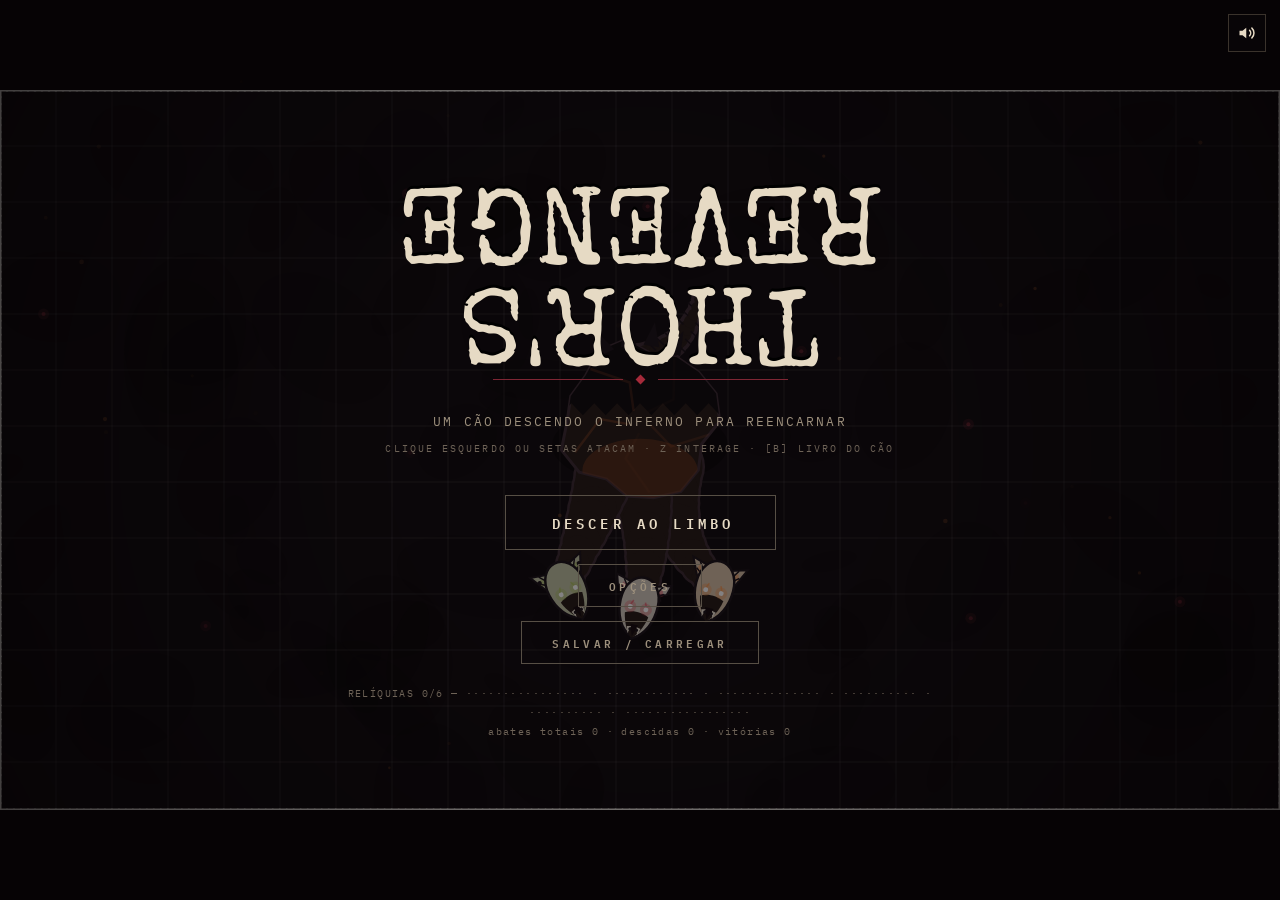
==== index.html @ eef25535 "Algumas mudanças" ====
<!DOCTYPE html>
<html lang="pt-BR">
<head>
<meta charset="UTF-8">
<meta name="viewport" content="width=device-width, initial-scale=1.0, maximum-scale=1.0, user-scalable=no, viewport-fit=cover">
<title>Thor's Revenge</title>
<link rel="preconnect" href="https://fonts.googleapis.com">
<link href="https://fonts.googleapis.com/css2?family=Pirata+One&family=Cinzel:wght@700&family=MedievalSharp&family=Uncial+Antiqua&family=Metal+Mania&family=Nosifer&family=Creepster&family=Eater&family=Rubik+Moonrocks&family=IM+Fell+English+SC&family=Grenze+Gotisch:wght@700&family=Metamorphous&family=Caesar+Dressing&family=Special+Elite&family=Rock+Salt&family=Monoton&family=Fiber&family=IBM+Plex+Mono:wght@400;600&display=swap" rel="stylesheet">
<link rel="stylesheet" href="style.css">
</head>
<body>
<canvas id="cv"></canvas>
<div id="mobileControls" aria-hidden="true">
  <div id="mobileJoystick" aria-label="movimento">
    <div class="joyBase"></div><div id="joyKnob"></div>
  </div>
  <button class="mBtn small" id="mobilePause">II</button>
  <button class="mBtn small" id="mobileBook">LIVRO</button>
  <button class="mBtn" id="mobileDash">DESVIO</button>
  <button class="mBtn" id="mobileParry">PARRY</button>
  <button class="mBtn" id="mobileSaw">SERRA</button>
  <button class="mBtn" id="mobileInteract">Z</button>
  <div id="mobileHint">TOQUE E ARRASTE PARA MOVER · BOTÕES À DIREITA</div>
</div>

<button id="muteBtn" title="som">
<svg id="icOn" viewBox="0 0 24 24" fill="none" stroke="currentColor" stroke-width="2" stroke-linecap="round" stroke-linejoin="round"><polygon points="11 5 6 9 2 9 2 15 6 15 11 19 11 5" fill="currentColor" stroke="none"/><path d="M15.5 8.5a5 5 0 0 1 0 7"/><path d="M18.5 5.5a9 9 0 0 1 0 13"/></svg>
<svg id="icOff" viewBox="0 0 24 24" fill="none" stroke="currentColor" stroke-width="2" stroke-linecap="round" stroke-linejoin="round" style="display:none"><polygon points="11 5 6 9 2 9 2 15 6 15 11 19 11 5" fill="currentColor" stroke="none"/><line x1="16" y1="9" x2="22" y2="15"/><line x1="22" y1="9" x2="16" y2="15"/></svg>
</button>
<div class="overlay" id="menu">
<h1 id="gameTitle">THOR'S<br>REVENGE</h1>
<div class="rule"><span class="ln"></span><span class="dm"></span><span class="ln"></span></div>
<p class="sub">um cão descendo o inferno para reencarnar<br><span style="font-size:10px;color:#6e6357">clique esquerdo ou setas atacam · Z interage · [B] livro do cão</span></p>
<button class="btn" id="startBtn">descer ao limbo</button>
<button class="mini" id="optBtn">opções</button>
<button class="mini" id="saveBtn">salvar / carregar</button>
<p id="metaList"></p>
</div>
<div class="overlay solid hidden" id="saves">
<h1>SAVES</h1>
<p class="sub">três descidas independentes. o segundo e o terceiro começam vazios.</p>
<div class="cards" id="saveCards"></div>
<button class="mini" id="saveBack">voltar</button>
</div>
<div class="overlay solid hidden" id="weapons">
<p class="lu-eyebrow">ANTES DE DESCER</p>
<h1>ESCOLHA SUA ARMA</h1>
<div class="diff"><button class="diffBtn sel" id="dNorm">LIMBO</button><button class="diffBtn" id="dHard">ABISMO</button></div>
<p class="diffHint" id="diffHint">a descida padrão. o inferno na medida.</p>
<div class="cards">
<button class="card" id="wShot"><svg viewBox="0 0 24 24" fill="#e6dac4"><path d="M2 12 L15 5 L11.5 12 L15 19 Z M17 5 L22 12 L17 19 L19 12 Z"/></svg><h3>TIRO</h3><p>projéteis confiáveis caçam os demônios à distância. encante-os depois com gelo, fogo, veneno e trovão.</p><div class="lvl" style="color:#8a7d6c">ATAQUE À DISTÂNCIA</div></button>
<button class="card" id="wBite"><svg viewBox="0 0 24 24" fill="none" stroke="#e6dac4" stroke-width="2" stroke-linecap="round" stroke-linejoin="round"><path d="M3 8 l3 4 3-4 3 4 3-4 3 4 3-4 M3 16 l3-4 3 4 3-4 3 4 3-4 3 4 3-4"/></svg><h3>MORDIDA DA FERA</h3><p>quando o demônio se aproxima, a fera de thor o despedaça. evolui com presas de fogo, gelo e veneno.</p><div class="lvl" style="color:#8a7d6c">ATAQUE DE PERTO</div></button>
</div>
</div>
<div class="overlay solid hidden" id="options">
<h1>OPÇÕES</h1>
<div class="optPanel">
<div class="optRow"><span class="optLbl">EFEITOS</span><input type="range" id="oSfx" min="0" max="100" value="80"><span class="optVal" id="oSfxV">80</span></div>
<div class="optRow"><span class="optLbl">MÚSICA</span><input type="range" id="oMus" min="0" max="100" value="50"><span class="optVal" id="oMusV">50</span></div>
<div class="optRow"><span class="optLbl">TREMOR DE TELA</span><button class="optChk sel" id="oShake">LIGADO</button></div>
<div class="optRow"><span class="optLbl">NÚMEROS DE DANO</span><button class="optChk sel" id="oDmg">LIGADO</button></div>
<div class="optSep">— SEGREDOS —</div>
<div class="optRow"><span class="optLbl">SEGREDOS (%)</span><input type="range" id="oSecret" min="10" max="300" step="10" value="100"><span class="optVal" id="oSecretV">100</span></div>
<div class="optNote">quanto maior, mais salas escondidas, eventos raros e chefes secretos surgem — e o inferno fica proporcionalmente mais cruel. abaixo de 100%, o limbo sossega.</div>
<div class="optSep">— CONTROLES —</div>
<div class="kbGrid">
<span>CIMA</span><button class="kbBtn" data-kb="up">W</button>
<span>BAIXO</span><button class="kbBtn" data-kb="down">S</button>
<span>ESQUERDA</span><button class="kbBtn" data-kb="left">A</button>
<span>DIREITA</span><button class="kbBtn" data-kb="right">D</button>
<span>DESVIO</span><button class="kbBtn" data-kb="dash">ESPAÇO</button>
<span>PARRY (SEGURAR)</span><button class="kbBtn" data-kb="parry">ESPAÇO</button>
<span>INTERAGIR</span><button class="kbBtn" data-kb="interact">Z</button>
<span>PAUSA</span><button class="kbBtn" data-kb="pause">ESC</button>
</div>
<button class="mini" id="oRestore">restaurar padrão</button>
<div class="optNote">INTERAGIR: <b>Z</b> por padrão — pode ser alterado acima.</div>
</div>
<button class="btn" id="optBack" style="margin-top:22px">voltar</button>
</div>
<div class="overlay solid hidden" id="dead">
<h1>THOR TOMBOU</h1>
<div class="rule"><span class="ln"></span><span class="dm"></span><span class="ln"></span></div>
<p class="sub">tá forçando clip.</p>
<p class="stats">descida <b id="stWaveD">1</b> · abates <b id="stKillD">0</b> · almas <b id="stEmbD">0</b></p>
<p class="sub" id="deadRelics" style="font-size:10px;margin-top:14px"></p>
<button class="btn" id="retryBtn">levantar de novo</button>
</div>
<div class="overlay solid hidden" id="win">
<h1>O CÃO<br>DESCE</h1>
<div class="rule"><span class="ln"></span><span class="dm"></span><span class="ln"></span></div>
<p class="sub">fim do círculo um.<br>ele desce — e algo, lá embaixo, já o aguarda.</p>
<p class="stats">abates <b id="stKillW">0</b> · almas <b id="stEmbW">0</b> · corações <b id="stHpW">4</b></p>
<button class="btn" id="menuBtn">voltar ao menu</button>
</div>
<div class="overlay solid hidden" id="pause">
<h1>PAUSA</h1>
<div class="rule"><span class="ln"></span><span class="dm"></span><span class="ln"></span></div>
<button class="btn" id="resumeBtn">continuar</button>
<button class="mini" id="optBtn2">opções</button>
<p class="sub" style="font-size:10px;margin-top:16px">[B] livro do cão — bênçãos e bestiário</p>
<button class="btn" id="restartBtn" style="margin-top:14px">recomeçar</button>
</div>
<div class="overlay solid hidden" id="levelup">
<p class="lu-eyebrow" id="blessEyebrow">TESOURO</p>
<h1>ESCOLHA UMA BÊNÇÃO</h1>
<div class="cards" id="cards"></div>
</div>
<div class="overlay solid hidden" id="book">
<p class="lu-eyebrow">LIVRO DO CÃO</p>
<h1>O LIVRO</h1>
<div id="bookBody"></div>
<button class="mini" id="bookClose">fechar [B]</button>
</div>
<div class="overlay solid hidden" id="lab">
<p class="lu-eyebrow">PENUMBRA</p>
<h1>SALA DE TESTES</h1>
<p class="sub" style="font-size:10px">invoque qualquer guardião para inspecioná-lo</p>
<div class="cards" id="labCards"></div>
<button class="mini" id="labClose">fechar [0]</button>
</div>
<div class="overlay solid hidden" id="shop">
<p class="lu-eyebrow">LOJA DO LIMBO</p>
<h1>O ERRANTE</h1>
<p class="stats" style="margin-top:4px">almas <b id="shopSouls">0</b></p>
<div class="cards" id="shopCards"></div>
<button class="mini" id="shopClose">fechar [Z]</button>
</div>
<script src="game.js"></script>
</body>
</html>
---- style.css ----
*{margin:0;padding:0;box-sizing:border-box}
html,body{height:100%;overflow:hidden;background:#050304}
#cv{position:fixed;inset:0;display:block}
.overlay{position:fixed;inset:0;z-index:10;display:flex;flex-direction:column;align-items:center;justify-content:center;text-align:center;background:rgba(8,5,7,.5);transition:opacity .45s}
.overlay.hidden{opacity:0;pointer-events:none;visibility:hidden;transition:opacity .45s,visibility 0s .45s}
.overlay.solid{background:rgba(8,5,7,.84)}
h1{font-family:'Pirata One',serif;font-weight:400;color:#e6dac4;font-size:clamp(54px,9vw,110px);line-height:.92;text-shadow:0 3px 0 #000;transition:font-family .3s}
#gameTitle{min-height:1em;transition:font-family .3s,transform .4s}
.rule{display:flex;align-items:center;gap:14px;margin:14px 0 26px}
.rule .ln{width:130px;height:1px;background:#7e2634}
.rule .dm{width:7px;height:7px;background:#a52a3a;transform:rotate(45deg)}
.sub{font-family:'IBM Plex Mono',monospace;font-size:13px;letter-spacing:.16em;color:#9c8f7c;text-transform:uppercase;line-height:2;max-width:580px}
.btn{margin-top:34px;font-family:'IBM Plex Mono',monospace;font-weight:600;font-size:14px;letter-spacing:.3em;text-transform:uppercase;color:#e6dac4;background:none;border:1px solid #574f45;padding:15px 40px 15px 46px;cursor:pointer;transition:.18s}
.btn:hover{background:#a52a3a;border-color:#a52a3a;color:#f6ecd8}
.btn:active{transform:translateY(1px)}
.mini{margin-top:14px;font-family:'IBM Plex Mono',monospace;font-weight:600;font-size:11px;letter-spacing:.3em;text-transform:uppercase;color:#9c8f7c;background:none;border:1px solid #574f45;padding:11px 30px;cursor:pointer;transition:.18s}
.mini:hover{color:#e6dac4;border-color:#a52a3a}
.stats{font-family:'IBM Plex Mono',monospace;font-size:13px;letter-spacing:.12em;color:#8a7d6c;margin-top:22px}
.stats b{color:#e6dac4;font-size:20px;vertical-align:-1px;padding:0 3px}
.lu-eyebrow{font-family:'IBM Plex Mono',monospace;font-size:12px;letter-spacing:.4em;color:#a52a3a;margin-bottom:8px}
#levelup h1,#weapons h1,#options h1,#book h1,#lab h1{font-size:clamp(34px,4.5vw,50px)}
.diff{display:flex;margin-top:24px}
.diffBtn{font-family:'IBM Plex Mono',monospace;font-weight:600;font-size:12px;letter-spacing:.3em;text-transform:uppercase;padding:11px 34px;background:none;border:1px solid #574f45;color:#8a7d6c;cursor:pointer;transition:.16s}
.diffBtn+.diffBtn{margin-left:-1px}
.diffBtn:hover{color:#e6dac4}
.diffBtn.sel{border-color:#a52a3a;color:#e6dac4;background:rgba(165,42,58,.22);position:relative;z-index:1}
.diffHint{font-family:'IBM Plex Mono',monospace;font-size:11px;color:#6e6357;margin-top:14px;letter-spacing:.08em;line-height:1.8;max-width:460px}
.cards{display:flex;gap:18px;margin-top:30px;flex-wrap:wrap;justify-content:center}
.card{width:232px;padding:26px 20px 22px;background:rgba(13,9,11,.94);border:1px solid #574f45;cursor:pointer;text-align:center;transition:.16s;font-family:'IBM Plex Mono',monospace}
#weapons .card{width:270px;padding:32px 24px 28px}
#lab .card{width:200px;padding:20px 14px 18px}
.card:hover{transform:translateY(-5px)}
.card svg{width:34px;height:34px;margin-bottom:12px;display:block;margin-left:auto;margin-right:auto}
#weapons .card svg{width:44px;height:44px}
.card h3{font-family:'Pirata One',serif;font-weight:400;font-size:22px;color:#e6dac4;margin-bottom:9px;letter-spacing:1px}
#lab .card h3{font-size:19px}
.card p{font-size:11px;color:#9c8f7c;line-height:1.7;letter-spacing:.03em}
.card .lvl{margin-top:12px;font-size:10px;letter-spacing:.28em}
.card.q6{border-width:2px}
#muteBtn{position:fixed;top:14px;right:14px;z-index:20;width:38px;height:38px;display:flex;align-items:center;justify-content:center;background:rgba(10,7,8,.65);border:1px solid #3a332c;color:#e6dac4;cursor:pointer}
#muteBtn:hover{border-color:#a52a3a}
#muteBtn svg{width:18px;height:18px}
.optPanel{margin-top:20px;display:flex;flex-direction:column;gap:13px;font-family:'IBM Plex Mono',monospace;min-width:430px;align-items:center}
.optRow{display:flex;align-items:center;gap:16px;justify-content:space-between;width:100%}
.optLbl{font-size:11px;letter-spacing:.18em;color:#9c8f7c;width:170px;text-align:left}
input[type=range]{-webkit-appearance:none;appearance:none;width:170px;height:4px;background:#3a2f28;outline:none;cursor:pointer}
input[type=range]::-webkit-slider-thumb{-webkit-appearance:none;width:14px;height:14px;background:#a52a3a;border:2px solid #e6dac4;cursor:pointer}
input[type=range]::-moz-range-thumb{width:11px;height:11px;background:#a52a3a;border:2px solid #e6dac4;cursor:pointer;border-radius:0}
.optVal{font-size:11px;color:#e6dac4;width:36px;text-align:right}
.optChk{font-family:inherit;font-weight:600;font-size:10px;letter-spacing:.2em;padding:7px 16px;background:none;border:1px solid #574f45;color:#8a7d6c;cursor:pointer;transition:.16s}
.optChk.sel{color:#e6dac4;border-color:#a52a3a}
.optSep{margin-top:8px;font-size:10px;letter-spacing:.34em;color:#a52a3a;text-align:center;width:100%}
.optNote{font-size:9px;color:#6e6357;letter-spacing:.1em;line-height:1.7;max-width:400px}
.kbGrid{display:grid;grid-template-columns:auto 140px;gap:9px 18px;align-items:center;font-size:10px;letter-spacing:.18em;color:#9c8f7c}
.kbBtn{font-family:'IBM Plex Mono',monospace;font-weight:600;font-size:11px;letter-spacing:.14em;padding:8px 10px;background:none;border:1px solid #574f45;color:#e6dac4;cursor:pointer}
.kbBtn:hover{border-color:#a52a3a}
.kbBtn.waiting{color:#ffd9a0;border-color:#c9a44c;animation:blink .7s infinite}
@keyframes blink{50%{opacity:.35}}
#metaList{margin-top:20px;font-family:'IBM Plex Mono',monospace;font-size:10px;letter-spacing:.14em;color:#6e6357;line-height:1.9;max-width:640px}
#metaList b{color:#c9a44c;font-weight:600}
#metaList .pen{color:#ffd9a0}
#bookBody{margin-top:6px;max-height:56vh;overflow-y:auto;width:min(660px,92vw);text-align:left;font-family:'IBM Plex Mono',monospace;padding-right:8px}
.bkSec{font-size:10px;letter-spacing:.34em;color:#a52a3a;margin:18px 0 8px;text-align:center}
.bkRow{display:flex;justify-content:space-between;align-items:baseline;gap:14px;padding:7px 4px;border-bottom:1px solid rgba(87,79,69,.4)}
.bkRow b{color:#e6dac4;font-size:12px;letter-spacing:.06em}
.bkRow em{display:block;color:#8a7d6c;font-size:10px;font-style:normal;line-height:1.6;margin-top:3px}
.bkRow span{color:#c9a44c;font-size:11px;white-space:nowrap}
.bkEmpty{color:#6e6357;font-size:11px;text-align:center;padding:12px;letter-spacing:.1em}

/* ============ CONTROLES MOBILE ============ */
#mobileControls{display:none;position:fixed;inset:0;z-index:25;pointer-events:none;touch-action:none;user-select:none;-webkit-user-select:none}
#mobileControls .mBtn,#mobileControls .joyBase{pointer-events:auto;touch-action:none;-webkit-tap-highlight-color:transparent}
#mobileControls .mBtn{position:absolute;width:68px;height:68px;border-radius:50%;border:1px solid rgba(230,218,196,.42);background:rgba(10,7,8,.58);color:#e6dac4;font:600 11px 'IBM Plex Mono',monospace;letter-spacing:.08em;box-shadow:0 4px 18px rgba(0,0,0,.35);display:flex;align-items:center;justify-content:center}
#mobileControls .mBtn.active{background:rgba(165,42,58,.62);border-color:#d15a69;transform:scale(.94)}
#mobileControls .mBtn.small{width:48px;height:48px;font-size:9px}
#mobilePause{top:max(14px,env(safe-area-inset-top));right:max(14px,env(safe-area-inset-right))}
#mobileBook{top:max(68px,calc(env(safe-area-inset-top) + 58px));right:max(14px,env(safe-area-inset-right))}
#mobileDash{right:max(24px,calc(env(safe-area-inset-right) + 10px));bottom:max(24px,calc(env(safe-area-inset-bottom) + 10px))}
#mobileParry{right:max(104px,calc(env(safe-area-inset-right) + 90px));bottom:max(88px,calc(env(safe-area-inset-bottom) + 72px))}
#mobileInteract{right:max(112px,calc(env(safe-area-inset-right) + 96px));bottom:max(24px,calc(env(safe-area-inset-bottom) + 10px))}
#mobileSaw{right:max(24px,calc(env(safe-area-inset-right) + 10px));bottom:max(104px,calc(env(safe-area-inset-bottom) + 88px))}
#mobileHint{position:absolute;left:50%;bottom:max(8px,env(safe-area-inset-bottom));transform:translateX(-50%);font:600 8px 'IBM Plex Mono',monospace;letter-spacing:.12em;color:rgba(230,218,196,.42);white-space:nowrap}
#mobileJoystick{position:absolute;left:max(18px,calc(env(safe-area-inset-left) + 12px));bottom:max(18px,calc(env(safe-area-inset-bottom) + 10px));width:150px;height:150px}
.joyBase{position:absolute;inset:0;border-radius:50%;border:1px solid rgba(230,218,196,.28);background:rgba(10,7,8,.38);box-shadow:inset 0 0 24px rgba(0,0,0,.25)}
.joyBase:after{content:'';position:absolute;inset:24px;border:1px dashed rgba(230,218,196,.13);border-radius:50%}
#joyKnob{position:absolute;left:50%;top:50%;width:62px;height:62px;margin:-31px;border-radius:50%;border:1px solid rgba(230,218,196,.55);background:rgba(165,42,58,.42);box-shadow:0 4px 16px rgba(0,0,0,.4);transition:transform .03s linear}
@media (pointer:coarse), (max-width:800px) and (hover:none){
  #mobileControls{display:block}
  #muteBtn{top:max(14px,env(safe-area-inset-top));left:max(14px,env(safe-area-inset-left));right:auto;width:44px;height:44px}
  .overlay{padding:calc(18px + env(safe-area-inset-top)) 14px calc(18px + env(safe-area-inset-bottom));overflow-y:auto;-webkit-overflow-scrolling:touch}
  .overlay h1{font-size:clamp(34px,10vw,64px)}
  .rule .ln{width:min(18vw,100px)}
  .btn{min-height:52px;padding:14px 24px;font-size:12px;margin-top:24px}
  .mini{min-height:46px;padding:11px 20px}
  .cards{gap:10px;margin-top:18px;max-height:68vh;overflow-y:auto;padding:4px}
  .card,#weapons .card,#lab .card{width:min(88vw,360px);padding:20px 16px}
  .optPanel{min-width:0;width:min(94vw,430px)}
  .optRow{gap:9px}.optLbl{width:auto;flex:1;font-size:9px}.optVal{width:30px}
  input[type=range]{width:min(42vw,170px)}
  .kbGrid{grid-template-columns:1fr 100px;width:min(94vw,360px)}
  #bookBody{max-height:58vh;width:94vw}
}
@media (orientation:portrait) and (pointer:coarse){
  #mobileHint{bottom:max(174px,calc(env(safe-area-inset-bottom) + 162px));opacity:.75}
  #mobileJoystick{width:128px;height:128px}
  #joyKnob{width:54px;height:54px;margin:-27px}
  #mobileDash{right:max(18px,calc(env(safe-area-inset-right) + 8px));bottom:max(24px,calc(env(safe-area-inset-bottom) + 8px))}
  #mobileParry{right:max(94px,calc(env(safe-area-inset-right) + 80px));bottom:max(84px,calc(env(safe-area-inset-bottom) + 68px))}
  #mobileSaw{right:max(18px,calc(env(safe-area-inset-right) + 8px));bottom:max(98px,calc(env(safe-area-inset-bottom) + 82px))}
  #mobileInteract{right:max(104px,calc(env(safe-area-inset-right) + 88px));bottom:max(24px,calc(env(safe-area-inset-bottom) + 8px))}
}
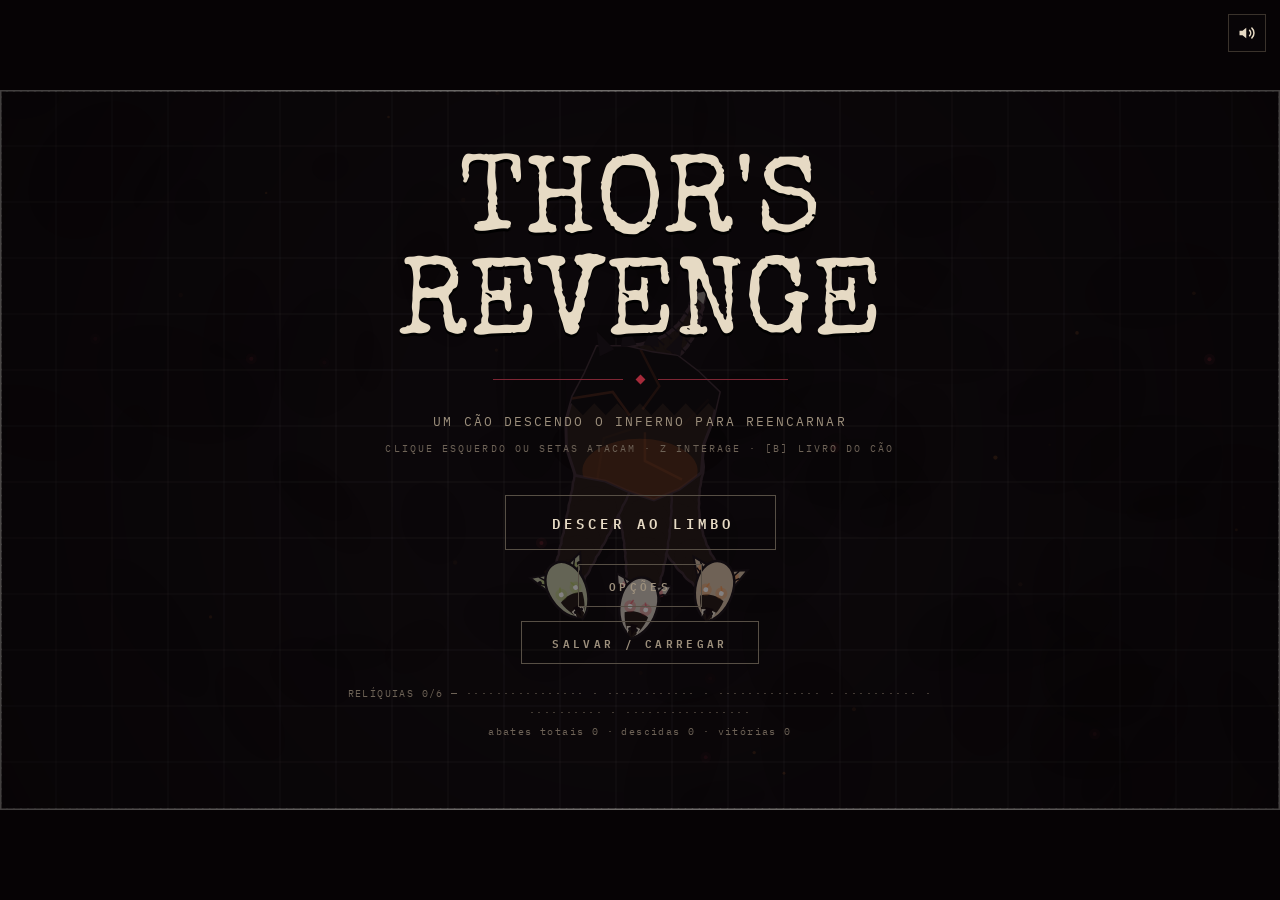
==== commit 04a9d9fa: "Caminhos certos" ====
--- a/index.html
+++ b/index.html
@@ -6,7 +6,7 @@
 <title>Thor's Revenge</title>
 <link rel="preconnect" href="https://fonts.googleapis.com">
 <link href="https://fonts.googleapis.com/css2?family=Pirata+One&family=Cinzel:wght@700&family=MedievalSharp&family=Uncial+Antiqua&family=Metal+Mania&family=Nosifer&family=Creepster&family=Eater&family=Rubik+Moonrocks&family=IM+Fell+English+SC&family=Grenze+Gotisch:wght@700&family=Metamorphous&family=Caesar+Dressing&family=Special+Elite&family=Rock+Salt&family=Monoton&family=Fiber&family=IBM+Plex+Mono:wght@400;600&display=swap" rel="stylesheet">
-<link rel="stylesheet" href="style.css">
+<link rel="stylesheet" href="./style.css">
 </head>
 <body>
 <canvas id="cv"></canvas>
@@ -126,6 +126,6 @@
 <div class="cards" id="shopCards"></div>
 <button class="mini" id="shopClose">fechar [Z]</button>
 </div>
-<script src="game.js"></script>
+<script src="./game.js"></script>
 </body>
 </html>
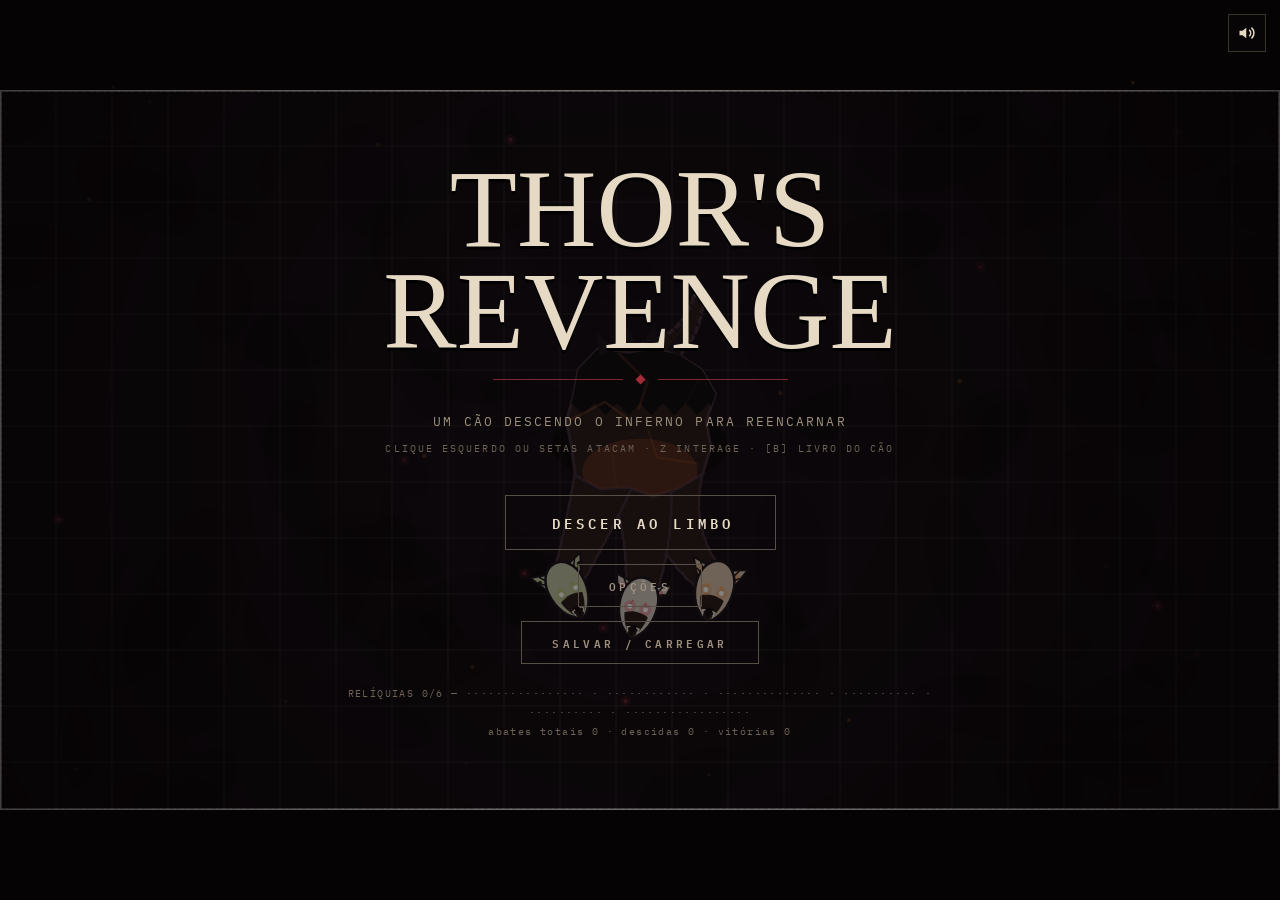
==== commit 6811b5ab: "Mais opções devtest e novas funcionalidades" ====
--- a/index.html
+++ b/index.html
@@ -6,7 +6,7 @@
 <title>Thor's Revenge</title>
 <link rel="preconnect" href="https://fonts.googleapis.com">
 <link href="https://fonts.googleapis.com/css2?family=Pirata+One&family=Cinzel:wght@700&family=MedievalSharp&family=Uncial+Antiqua&family=Metal+Mania&family=Nosifer&family=Creepster&family=Eater&family=Rubik+Moonrocks&family=IM+Fell+English+SC&family=Grenze+Gotisch:wght@700&family=Metamorphous&family=Caesar+Dressing&family=Special+Elite&family=Rock+Salt&family=Monoton&family=Fiber&family=IBM+Plex+Mono:wght@400;600&display=swap" rel="stylesheet">
-<link rel="stylesheet" href="./style.css">
+<link rel="stylesheet" href="style.css">
 </head>
 <body>
 <canvas id="cv"></canvas>
@@ -69,7 +69,7 @@
 <span>ESQUERDA</span><button class="kbBtn" data-kb="left">A</button>
 <span>DIREITA</span><button class="kbBtn" data-kb="right">D</button>
 <span>DESVIO</span><button class="kbBtn" data-kb="dash">ESPAÇO</button>
-<span>PARRY (SEGURAR)</span><button class="kbBtn" data-kb="parry">ESPAÇO</button>
+<span>PARRY (SEGURAR E SOLTAR)</span><button class="kbBtn" data-kb="parry">ESPAÇO</button>
 <span>INTERAGIR</span><button class="kbBtn" data-kb="interact">Z</button>
 <span>PAUSA</span><button class="kbBtn" data-kb="pause">ESC</button>
 </div>
@@ -81,6 +81,7 @@
 <div class="overlay solid hidden" id="dead">
 <h1>THOR TOMBOU</h1>
 <div class="rule"><span class="ln"></span><span class="dm"></span><span class="ln"></span></div>
+<p class="sub" id="deadTaunt" style="color:#d9465a;font-size:13px">a besta ri em algum lugar do abismo.</p>
 <p class="sub">tá forçando clip.</p>
 <p class="stats">descida <b id="stWaveD">1</b> · abates <b id="stKillD">0</b> · almas <b id="stEmbD">0</b></p>
 <p class="sub" id="deadRelics" style="font-size:10px;margin-top:14px"></p>
@@ -115,8 +116,14 @@
 <div class="overlay solid hidden" id="lab">
 <p class="lu-eyebrow">PENUMBRA</p>
 <h1>SALA DE TESTES</h1>
-<p class="sub" style="font-size:10px">invoque qualquer guardião para inspecioná-lo</p>
+<div class="tabs">
+<button class="tabBtn sel" id="labTabBoss">CHEFES</button>
+<button class="tabBtn" id="labTabRooms">SALAS</button>
+<button class="tabBtn" id="labTabBuild">MONTAR SALA</button>
+</div>
 <div class="cards" id="labCards"></div>
+<div class="cards" id="labRooms" style="display:none"></div>
+<div id="labBuild" style="display:none"></div>
 <button class="mini" id="labClose">fechar [0]</button>
 </div>
 <div class="overlay solid hidden" id="shop">
@@ -126,6 +133,6 @@
 <div class="cards" id="shopCards"></div>
 <button class="mini" id="shopClose">fechar [Z]</button>
 </div>
-<script src="./game.js"></script>
+<script src="game.js"></script>
 </body>
 </html>
--- a/style.css
+++ b/style.css
@@ -109,3 +109,17 @@
   #mobileSaw{right:max(18px,calc(env(safe-area-inset-right) + 8px));bottom:max(98px,calc(env(safe-area-inset-bottom) + 82px))}
   #mobileInteract{right:max(104px,calc(env(safe-area-inset-right) + 88px));bottom:max(24px,calc(env(safe-area-inset-bottom) + 8px))}
 }
+
+/* ---- penumbra: abas do laboratório + montador de salas ---- */
+.tabs{display:flex;gap:8px;justify-content:center;margin:10px 0 16px;flex-wrap:wrap}
+.tabBtn{background:rgba(10,7,8,.6);border:1px solid rgba(230,218,196,.3);color:#9c8f7c;font:600 10px 'IBM Plex Mono',monospace;letter-spacing:.14em;padding:9px 16px;cursor:pointer;transition:all .15s}
+.tabBtn:hover{color:#e6dac4;border-color:rgba(230,218,196,.55)}
+.tabBtn.sel{color:#ffd9a0;border-color:#ffd9a0;background:rgba(165,42,58,.28)}
+.labGrid{display:flex;flex-wrap:wrap;gap:7px;justify-content:center;margin:8px 0 14px}
+.labChip{background:rgba(10,7,8,.72);border:1px solid rgba(230,218,196,.26);color:#c9bfae;font:600 9px 'IBM Plex Mono',monospace;letter-spacing:.1em;padding:8px 11px;cursor:pointer;transition:all .12s}
+.labChip:hover{color:#e6dac4;border-color:rgba(230,218,196,.5)}
+.labChip.sel{color:#0d0a12;background:#ffd9a0;border-color:#ffd9a0}
+.labChip.act{color:#ff9d9d;border-color:rgba(232,69,90,.5)}
+.labChip.act:hover{color:#fff;background:rgba(165,42,58,.4)}
+#labBuild{width:min(92vw,640px);max-height:62vh;overflow-y:auto;padding:4px;margin:0 auto}
+#labRooms .labRoom.cur{border-color:#ffd9a0;box-shadow:0 0 18px rgba(255,217,160,.18)}
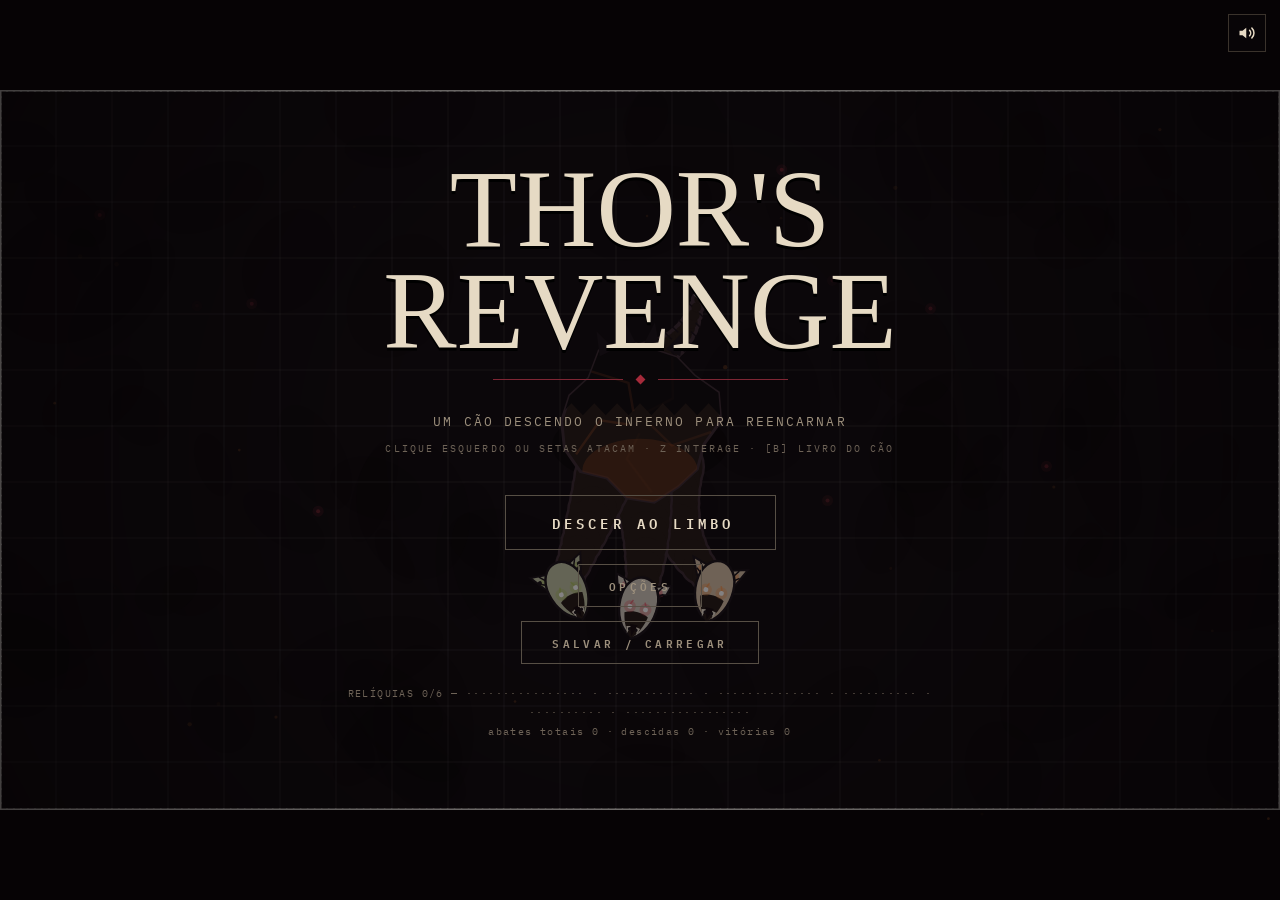
==== commit ac111ce8: "caminhos certos" ====
--- a/index.html
+++ b/index.html
@@ -6,7 +6,7 @@
 <title>Thor's Revenge</title>
 <link rel="preconnect" href="https://fonts.googleapis.com">
 <link href="https://fonts.googleapis.com/css2?family=Pirata+One&family=Cinzel:wght@700&family=MedievalSharp&family=Uncial+Antiqua&family=Metal+Mania&family=Nosifer&family=Creepster&family=Eater&family=Rubik+Moonrocks&family=IM+Fell+English+SC&family=Grenze+Gotisch:wght@700&family=Metamorphous&family=Caesar+Dressing&family=Special+Elite&family=Rock+Salt&family=Monoton&family=Fiber&family=IBM+Plex+Mono:wght@400;600&display=swap" rel="stylesheet">
-<link rel="stylesheet" href="style.css">
+<link rel="stylesheet" href="./style.css">
 </head>
 <body>
 <canvas id="cv"></canvas>
@@ -133,6 +133,6 @@
 <div class="cards" id="shopCards"></div>
 <button class="mini" id="shopClose">fechar [Z]</button>
 </div>
-<script src="game.js"></script>
+<script src="./game.js"></script>
 </body>
 </html>
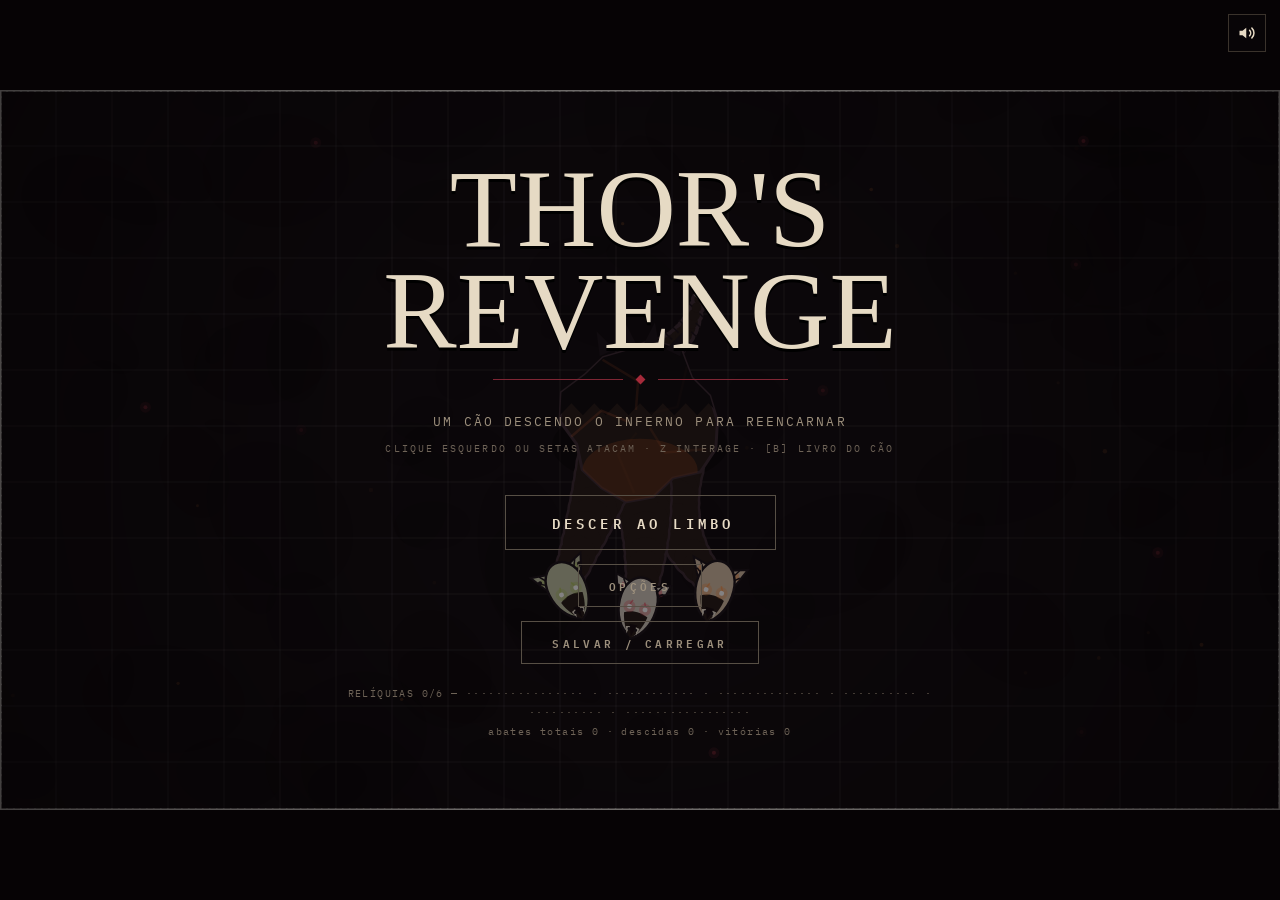
==== commit 44b563ec: "Mudancinhas" ====
--- a/index.html
+++ b/index.html
@@ -6,7 +6,7 @@
 <title>Thor's Revenge</title>
 <link rel="preconnect" href="https://fonts.googleapis.com">
 <link href="https://fonts.googleapis.com/css2?family=Pirata+One&family=Cinzel:wght@700&family=MedievalSharp&family=Uncial+Antiqua&family=Metal+Mania&family=Nosifer&family=Creepster&family=Eater&family=Rubik+Moonrocks&family=IM+Fell+English+SC&family=Grenze+Gotisch:wght@700&family=Metamorphous&family=Caesar+Dressing&family=Special+Elite&family=Rock+Salt&family=Monoton&family=Fiber&family=IBM+Plex+Mono:wght@400;600&display=swap" rel="stylesheet">
-<link rel="stylesheet" href="./style.css">
+<link rel="stylesheet" href="style.css">
 </head>
 <body>
 <canvas id="cv"></canvas>
@@ -17,7 +17,6 @@
   <button class="mBtn small" id="mobilePause">II</button>
   <button class="mBtn small" id="mobileBook">LIVRO</button>
   <button class="mBtn" id="mobileDash">DESVIO</button>
-  <button class="mBtn" id="mobileParry">PARRY</button>
   <button class="mBtn" id="mobileSaw">SERRA</button>
   <button class="mBtn" id="mobileInteract">Z</button>
   <div id="mobileHint">TOQUE E ARRASTE PARA MOVER · BOTÕES À DIREITA</div>
@@ -69,7 +68,6 @@
 <span>ESQUERDA</span><button class="kbBtn" data-kb="left">A</button>
 <span>DIREITA</span><button class="kbBtn" data-kb="right">D</button>
 <span>DESVIO</span><button class="kbBtn" data-kb="dash">ESPAÇO</button>
-<span>PARRY (SEGURAR E SOLTAR)</span><button class="kbBtn" data-kb="parry">ESPAÇO</button>
 <span>INTERAGIR</span><button class="kbBtn" data-kb="interact">Z</button>
 <span>PAUSA</span><button class="kbBtn" data-kb="pause">ESC</button>
 </div>
@@ -101,6 +99,7 @@
 <button class="mini" id="optBtn2">opções</button>
 <p class="sub" style="font-size:10px;margin-top:16px">[B] livro do cão — bênçãos e bestiário</p>
 <button class="btn" id="restartBtn" style="margin-top:14px">recomeçar</button>
+<button class="mini" id="pauseMenuBtn" style="margin-top:12px">voltar ao menu</button>
 </div>
 <div class="overlay solid hidden" id="levelup">
 <p class="lu-eyebrow" id="blessEyebrow">TESOURO</p>
@@ -133,6 +132,14 @@
 <div class="cards" id="shopCards"></div>
 <button class="mini" id="shopClose">fechar [Z]</button>
 </div>
-<script src="./game.js"></script>
+<div class="overlay solid hidden" id="cheatmenu">
+<p class="lu-eyebrow">PENUMBRA — ARCA DO INFERNO</p>
+<h1>ESCOLHA O QUE QUISER</h1>
+<p class="sub" style="font-size:11px;letter-spacing:.12em">todas as bênçãos e armas. clique quantas vezes quiser.</p>
+<div class="cards" id="cheatCards" style="max-height:60vh;overflow-y:auto;padding:6px"></div>
+<button class="mini" id="cheatClose">fechar [3]</button>
+</div>
+<div id="devPanel" style="display:none"></div>
+<script src="game.js"></script>
 </body>
 </html>
--- a/style.css
+++ b/style.css
@@ -76,7 +76,6 @@
 #mobilePause{top:max(14px,env(safe-area-inset-top));right:max(14px,env(safe-area-inset-right))}
 #mobileBook{top:max(68px,calc(env(safe-area-inset-top) + 58px));right:max(14px,env(safe-area-inset-right))}
 #mobileDash{right:max(24px,calc(env(safe-area-inset-right) + 10px));bottom:max(24px,calc(env(safe-area-inset-bottom) + 10px))}
-#mobileParry{right:max(104px,calc(env(safe-area-inset-right) + 90px));bottom:max(88px,calc(env(safe-area-inset-bottom) + 72px))}
 #mobileInteract{right:max(112px,calc(env(safe-area-inset-right) + 96px));bottom:max(24px,calc(env(safe-area-inset-bottom) + 10px))}
 #mobileSaw{right:max(24px,calc(env(safe-area-inset-right) + 10px));bottom:max(104px,calc(env(safe-area-inset-bottom) + 88px))}
 #mobileHint{position:absolute;left:50%;bottom:max(8px,env(safe-area-inset-bottom));transform:translateX(-50%);font:600 8px 'IBM Plex Mono',monospace;letter-spacing:.12em;color:rgba(230,218,196,.42);white-space:nowrap}
@@ -105,7 +104,6 @@
   #mobileJoystick{width:128px;height:128px}
   #joyKnob{width:54px;height:54px;margin:-27px}
   #mobileDash{right:max(18px,calc(env(safe-area-inset-right) + 8px));bottom:max(24px,calc(env(safe-area-inset-bottom) + 8px))}
-  #mobileParry{right:max(94px,calc(env(safe-area-inset-right) + 80px));bottom:max(84px,calc(env(safe-area-inset-bottom) + 68px))}
   #mobileSaw{right:max(18px,calc(env(safe-area-inset-right) + 8px));bottom:max(98px,calc(env(safe-area-inset-bottom) + 82px))}
   #mobileInteract{right:max(104px,calc(env(safe-area-inset-right) + 88px));bottom:max(24px,calc(env(safe-area-inset-bottom) + 8px))}
 }
@@ -123,3 +121,23 @@
 .labChip.act:hover{color:#fff;background:rgba(165,42,58,.4)}
 #labBuild{width:min(92vw,640px);max-height:62vh;overflow-y:auto;padding:4px;margin:0 auto}
 #labRooms .labRoom.cur{border-color:#ffd9a0;box-shadow:0 0 18px rgba(255,217,160,.18)}
+/* ---- arca do inferno (cheat menu) ---- */
+#cheatmenu .cards{gap:10px;margin-top:18px}
+#cheatmenu .card{width:170px;padding:16px 12px 14px;background:rgba(13,9,11,.94);border:1px solid #574f45;cursor:pointer;text-align:center;transition:.16s;font-family:'IBM Plex Mono',monospace;position:relative;overflow:hidden}
+#cheatmenu .card:hover{transform:translateY(-4px);box-shadow:0 6px 18px rgba(0,0,0,.55)}
+#cheatmenu .card.taken{border-color:#3a8a4f;background:linear-gradient(rgba(58,138,79,.18),rgba(13,9,11,.94))}
+#cheatmenu .card.locked{opacity:.55;cursor:not-allowed}
+#cheatmenu .card.locked:hover{transform:none}
+#cheatmenu .card svg{width:24px;height:24px;margin-bottom:6px;display:block;margin-left:auto;margin-right:auto}
+#cheatmenu .card h3{font-family:'Pirata One',serif;font-weight:400;font-size:15px;color:#e6dac4;margin-bottom:5px;letter-spacing:.6px;line-height:1.05}
+#cheatmenu .card p{font-size:9px;color:#9c8f7c;line-height:1.55;letter-spacing:.02em}
+#cheatmenu .card .lvl{margin-top:6px;font-size:8px;letter-spacing:.22em}
+#cheatmenu .card .tag{position:absolute;top:6px;right:6px;font-size:8px;letter-spacing:.18em;color:#ffd9a0;background:rgba(0,0,0,.55);padding:2px 6px;border:1px solid rgba(255,217,160,.4)}
+
+/* ---- painel de cheats do modo penumbra ---- */
+#devPanel{position:fixed;right:12px;top:62px;z-index:9;width:224px;padding:11px 13px;background:rgba(8,5,8,.8);border:1px solid rgba(255,217,160,.4);color:#c9bfae;font:600 9px 'IBM Plex Mono',monospace;letter-spacing:.06em;line-height:1.9;pointer-events:none;text-transform:uppercase;box-shadow:0 4px 22px rgba(0,0,0,.5)}
+#devPanel h4{font-size:10px;letter-spacing:.3em;color:#ffd9a0;margin-bottom:7px;border-bottom:1px solid rgba(255,217,160,.25);padding-bottom:5px}
+#devPanel b{color:#ffd9a0}
+#devPanel i{color:#8a7d6c;font-style:normal}
+#devPanel .dpSep{margin-top:5px;padding-top:5px;border-top:1px dashed rgba(255,217,160,.2);color:#9d6bb5}
+@media (pointer:coarse),(max-width:800px){#devPanel{right:6px;top:auto;bottom:max(190px,calc(env(safe-area-inset-bottom) + 180px));width:190px;font-size:8px;line-height:1.7}}
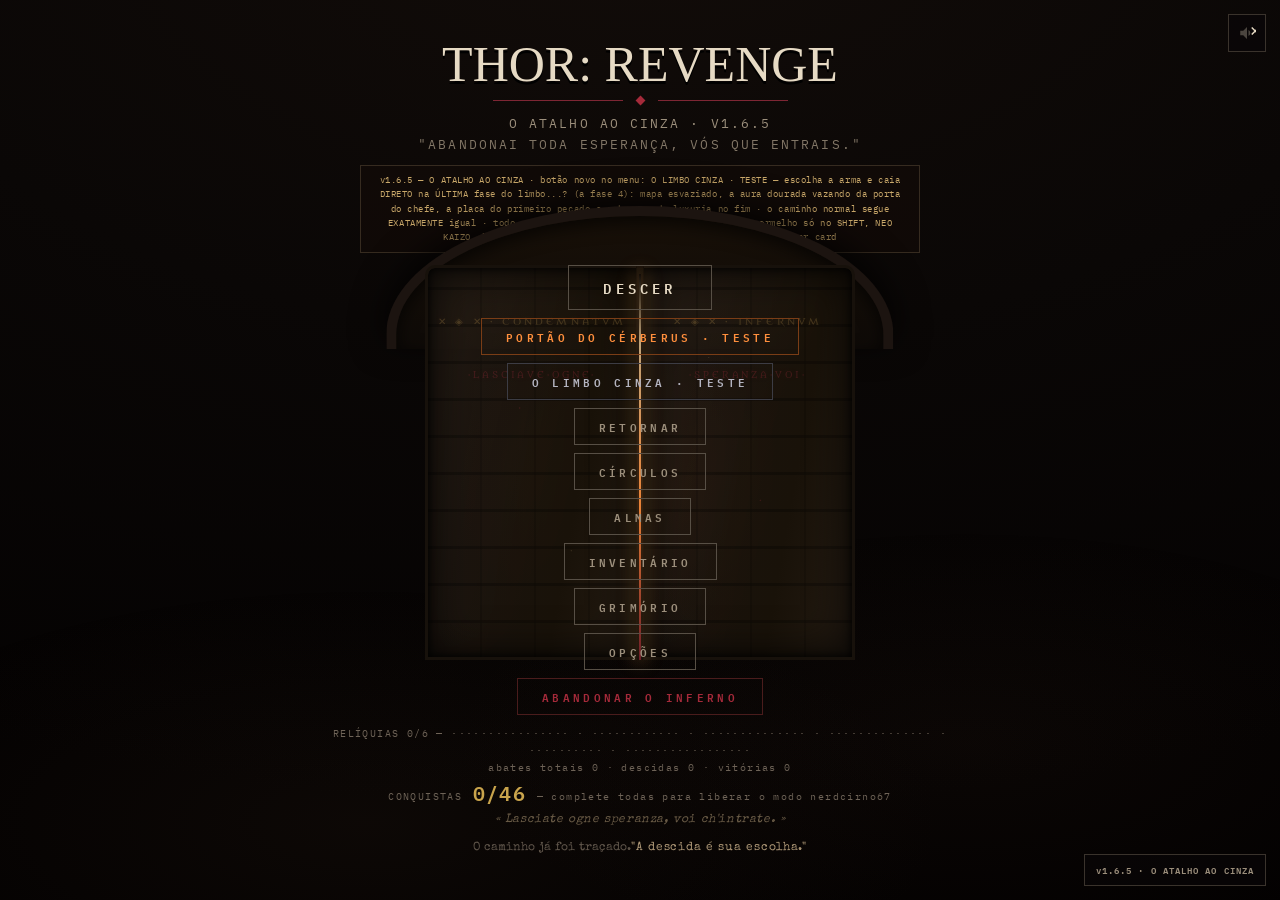
==== commit ed587f45: "feat(release): v1.6.5 — sincroniza o repo com a versão atual do jogo (v0.7.0 → v1.6.5 "O Atalho ao C" ====
--- a/index.html
+++ b/index.html
@@ -2,144 +2,446 @@
 <html lang="pt-BR">
 <head>
 <meta charset="UTF-8">
-<meta name="viewport" content="width=device-width, initial-scale=1.0, maximum-scale=1.0, user-scalable=no, viewport-fit=cover">
-<title>Thor's Revenge</title>
+<meta name="viewport" content="width=device-width,initial-scale=1,maximum-scale=1,user-scalable=no,viewport-fit=cover">
+<title>THOR: REVENGE</title>
 <link rel="preconnect" href="https://fonts.googleapis.com">
-<link href="https://fonts.googleapis.com/css2?family=Pirata+One&family=Cinzel:wght@700&family=MedievalSharp&family=Uncial+Antiqua&family=Metal+Mania&family=Nosifer&family=Creepster&family=Eater&family=Rubik+Moonrocks&family=IM+Fell+English+SC&family=Grenze+Gotisch:wght@700&family=Metamorphous&family=Caesar+Dressing&family=Special+Elite&family=Rock+Salt&family=Monoton&family=Fiber&family=IBM+Plex+Mono:wght@400;600&display=swap" rel="stylesheet">
-<link rel="stylesheet" href="style.css">
+<link rel="preconnect" href="https://fonts.gstatic.com" crossorigin>
+<link href="https://fonts.googleapis.com/css2?family=Pirata+One&family=IBM+Plex+Mono:wght@400;600&family=IM+Fell+English+SC&family=Metamorphous&family=Caesar+Dressing&family=Special+Elite&family=Rock+Salt&family=Monoton&family=Fiber&display=swap" rel="stylesheet">
+<link rel="stylesheet" href="style.css?v=165">
 </head>
 <body>
 <canvas id="cv"></canvas>
-<div id="mobileControls" aria-hidden="true">
-  <div id="mobileJoystick" aria-label="movimento">
-    <div class="joyBase"></div><div id="joyKnob"></div>
-  </div>
-  <button class="mBtn small" id="mobilePause">II</button>
-  <button class="mBtn small" id="mobileBook">LIVRO</button>
-  <button class="mBtn" id="mobileDash">DESVIO</button>
-  <button class="mBtn" id="mobileSaw">SERRA</button>
-  <button class="mBtn" id="mobileInteract">Z</button>
-  <div id="mobileHint">TOQUE E ARRASTE PARA MOVER · BOTÕES À DIREITA</div>
-</div>
-
-<button id="muteBtn" title="som">
-<svg id="icOn" viewBox="0 0 24 24" fill="none" stroke="currentColor" stroke-width="2" stroke-linecap="round" stroke-linejoin="round"><polygon points="11 5 6 9 2 9 2 15 6 15 11 19 11 5" fill="currentColor" stroke="none"/><path d="M15.5 8.5a5 5 0 0 1 0 7"/><path d="M18.5 5.5a9 9 0 0 1 0 13"/></svg>
-<svg id="icOff" viewBox="0 0 24 24" fill="none" stroke="currentColor" stroke-width="2" stroke-linecap="round" stroke-linejoin="round" style="display:none"><polygon points="11 5 6 9 2 9 2 15 6 15 11 19 11 5" fill="currentColor" stroke="none"/><line x1="16" y1="9" x2="22" y2="15"/><line x1="22" y1="9" x2="16" y2="15"/></svg>
+
+<!-- ===================== CONTROLES MOBILE ===================== -->
+<div id="mobileControls" aria-label="controles móveis">
+  <div id="mobileJoystick" aria-label="joystick virtual">
+    <div class="joyBase"></div>
+    <div id="joyKnob"></div>
+  </div>
+  <button class="mBtn small" id="mobilePause" type="button">PAUSA</button>
+  <button class="mBtn small" id="mobileBook" type="button">LIVRO</button>
+  <button class="mBtn" id="mobileDash" type="button">DASH</button>
+  <button class="mBtn" id="mobileInteract" type="button">Z</button>
+  <button class="mBtn" id="mobileSaw" type="button">SERRA</button>
+  <div id="mobileHint">JOYSTICK · DASH · INTERAGIR · LIVRO</div>
+</div>
+
+<button id="muteBtn" aria-label="mudo">
+  <svg id="icOn" viewBox="0 0 24 24" fill="currentColor" style="display:none"><path d="M3 9v6h4l5 5V4L7 9H3zm13.5 3a4.5 4.5 0 0 0-2.5-4v8a4.5 4.5 0 0 0 2.5-4z"/></svg>
+  <svg id="icOff" viewBox="0 0 24 24" fill="currentColor"><path d="M3 9v6h4l5 5V4L7 9H3zm13.5 3a4.5 4.5 0 0 0-2.5-4v8a4.5 4.5 0 0 0 2.5-4z" opacity=".3"/><path d="M19 4l-1.4 1.4 4 4-4 4 1.4 1.4 4-4 4 4 1.4-1.4-4-4 4-4-1.4-1.4-4 4-4-4z"/></svg>
 </button>
-<div class="overlay" id="menu">
-<h1 id="gameTitle">THOR'S<br>REVENGE</h1>
-<div class="rule"><span class="ln"></span><span class="dm"></span><span class="ln"></span></div>
-<p class="sub">um cão descendo o inferno para reencarnar<br><span style="font-size:10px;color:#6e6357">clique esquerdo ou setas atacam · Z interage · [B] livro do cão</span></p>
-<button class="btn" id="startBtn">descer ao limbo</button>
-<button class="mini" id="optBtn">opções</button>
-<button class="mini" id="saveBtn">salvar / carregar</button>
-<p id="metaList"></p>
-</div>
-<div class="overlay solid hidden" id="saves">
-<h1>SAVES</h1>
-<p class="sub">três descidas independentes. o segundo e o terceiro começam vazios.</p>
-<div class="cards" id="saveCards"></div>
-<button class="mini" id="saveBack">voltar</button>
-</div>
-<div class="overlay solid hidden" id="weapons">
-<p class="lu-eyebrow">ANTES DE DESCER</p>
-<h1>ESCOLHA SUA ARMA</h1>
-<div class="diff"><button class="diffBtn sel" id="dNorm">LIMBO</button><button class="diffBtn" id="dHard">ABISMO</button></div>
-<p class="diffHint" id="diffHint">a descida padrão. o inferno na medida.</p>
-<div class="cards">
-<button class="card" id="wShot"><svg viewBox="0 0 24 24" fill="#e6dac4"><path d="M2 12 L15 5 L11.5 12 L15 19 Z M17 5 L22 12 L17 19 L19 12 Z"/></svg><h3>TIRO</h3><p>projéteis confiáveis caçam os demônios à distância. encante-os depois com gelo, fogo, veneno e trovão.</p><div class="lvl" style="color:#8a7d6c">ATAQUE À DISTÂNCIA</div></button>
-<button class="card" id="wBite"><svg viewBox="0 0 24 24" fill="none" stroke="#e6dac4" stroke-width="2" stroke-linecap="round" stroke-linejoin="round"><path d="M3 8 l3 4 3-4 3 4 3-4 3 4 3-4 M3 16 l3-4 3 4 3-4 3 4 3-4 3 4 3-4"/></svg><h3>MORDIDA DA FERA</h3><p>quando o demônio se aproxima, a fera de thor o despedaça. evolui com presas de fogo, gelo e veneno.</p><div class="lvl" style="color:#8a7d6c">ATAQUE DE PERTO</div></button>
-</div>
-</div>
-<div class="overlay solid hidden" id="options">
-<h1>OPÇÕES</h1>
-<div class="optPanel">
-<div class="optRow"><span class="optLbl">EFEITOS</span><input type="range" id="oSfx" min="0" max="100" value="80"><span class="optVal" id="oSfxV">80</span></div>
-<div class="optRow"><span class="optLbl">MÚSICA</span><input type="range" id="oMus" min="0" max="100" value="50"><span class="optVal" id="oMusV">50</span></div>
-<div class="optRow"><span class="optLbl">TREMOR DE TELA</span><button class="optChk sel" id="oShake">LIGADO</button></div>
-<div class="optRow"><span class="optLbl">NÚMEROS DE DANO</span><button class="optChk sel" id="oDmg">LIGADO</button></div>
-<div class="optSep">— SEGREDOS —</div>
-<div class="optRow"><span class="optLbl">SEGREDOS (%)</span><input type="range" id="oSecret" min="10" max="300" step="10" value="100"><span class="optVal" id="oSecretV">100</span></div>
-<div class="optNote">quanto maior, mais salas escondidas, eventos raros e chefes secretos surgem — e o inferno fica proporcionalmente mais cruel. abaixo de 100%, o limbo sossega.</div>
-<div class="optSep">— CONTROLES —</div>
-<div class="kbGrid">
-<span>CIMA</span><button class="kbBtn" data-kb="up">W</button>
-<span>BAIXO</span><button class="kbBtn" data-kb="down">S</button>
-<span>ESQUERDA</span><button class="kbBtn" data-kb="left">A</button>
-<span>DIREITA</span><button class="kbBtn" data-kb="right">D</button>
-<span>DESVIO</span><button class="kbBtn" data-kb="dash">ESPAÇO</button>
-<span>INTERAGIR</span><button class="kbBtn" data-kb="interact">Z</button>
-<span>PAUSA</span><button class="kbBtn" data-kb="pause">ESC</button>
-</div>
-<button class="mini" id="oRestore">restaurar padrão</button>
-<div class="optNote">INTERAGIR: <b>Z</b> por padrão — pode ser alterado acima.</div>
-</div>
-<button class="btn" id="optBack" style="margin-top:22px">voltar</button>
-</div>
-<div class="overlay solid hidden" id="dead">
-<h1>THOR TOMBOU</h1>
-<div class="rule"><span class="ln"></span><span class="dm"></span><span class="ln"></span></div>
-<p class="sub" id="deadTaunt" style="color:#d9465a;font-size:13px">a besta ri em algum lugar do abismo.</p>
-<p class="sub">tá forçando clip.</p>
-<p class="stats">descida <b id="stWaveD">1</b> · abates <b id="stKillD">0</b> · almas <b id="stEmbD">0</b></p>
-<p class="sub" id="deadRelics" style="font-size:10px;margin-top:14px"></p>
-<button class="btn" id="retryBtn">levantar de novo</button>
-</div>
-<div class="overlay solid hidden" id="win">
-<h1>O CÃO<br>DESCE</h1>
-<div class="rule"><span class="ln"></span><span class="dm"></span><span class="ln"></span></div>
-<p class="sub">fim do círculo um.<br>ele desce — e algo, lá embaixo, já o aguarda.</p>
-<p class="stats">abates <b id="stKillW">0</b> · almas <b id="stEmbW">0</b> · corações <b id="stHpW">4</b></p>
-<button class="btn" id="menuBtn">voltar ao menu</button>
-</div>
-<div class="overlay solid hidden" id="pause">
-<h1>PAUSA</h1>
-<div class="rule"><span class="ln"></span><span class="dm"></span><span class="ln"></span></div>
-<button class="btn" id="resumeBtn">continuar</button>
-<button class="mini" id="optBtn2">opções</button>
-<p class="sub" style="font-size:10px;margin-top:16px">[B] livro do cão — bênçãos e bestiário</p>
-<button class="btn" id="restartBtn" style="margin-top:14px">recomeçar</button>
-<button class="mini" id="pauseMenuBtn" style="margin-top:12px">voltar ao menu</button>
-</div>
-<div class="overlay solid hidden" id="levelup">
-<p class="lu-eyebrow" id="blessEyebrow">TESOURO</p>
-<h1>ESCOLHA UMA BÊNÇÃO</h1>
-<div class="cards" id="cards"></div>
-</div>
-<div class="overlay solid hidden" id="book">
-<p class="lu-eyebrow">LIVRO DO CÃO</p>
-<h1>O LIVRO</h1>
-<div id="bookBody"></div>
-<button class="mini" id="bookClose">fechar [B]</button>
-</div>
-<div class="overlay solid hidden" id="lab">
-<p class="lu-eyebrow">PENUMBRA</p>
-<h1>SALA DE TESTES</h1>
-<div class="tabs">
-<button class="tabBtn sel" id="labTabBoss">CHEFES</button>
-<button class="tabBtn" id="labTabRooms">SALAS</button>
-<button class="tabBtn" id="labTabBuild">MONTAR SALA</button>
-</div>
-<div class="cards" id="labCards"></div>
-<div class="cards" id="labRooms" style="display:none"></div>
-<div id="labBuild" style="display:none"></div>
-<button class="mini" id="labClose">fechar [0]</button>
-</div>
-<div class="overlay solid hidden" id="shop">
-<p class="lu-eyebrow">LOJA DO LIMBO</p>
-<h1>O ERRANTE</h1>
-<p class="stats" style="margin-top:4px">almas <b id="shopSouls">0</b></p>
-<div class="cards" id="shopCards"></div>
-<button class="mini" id="shopClose">fechar [Z]</button>
-</div>
-<div class="overlay solid hidden" id="cheatmenu">
-<p class="lu-eyebrow">PENUMBRA — ARCA DO INFERNO</p>
-<h1>ESCOLHA O QUE QUISER</h1>
-<p class="sub" style="font-size:11px;letter-spacing:.12em">todas as bênçãos e armas. clique quantas vezes quiser.</p>
-<div class="cards" id="cheatCards" style="max-height:60vh;overflow-y:auto;padding:6px"></div>
-<button class="mini" id="cheatClose">fechar [3]</button>
-</div>
+
+<!-- ===================== MENU PRINCIPAL — A PORTA ===================== -->
+<div id="menu" class="overlay">
+  <div id="gateScene" aria-hidden="true">
+    <div class="gate-glow"></div>
+    <div class="fog f1"></div>
+    <div class="fog f2"></div>
+    <div class="gate">
+      <div class="gate-arch"></div>
+      <div class="gate-door gl"><span class="inscr">✕ ◈ ✕ · CONDEMNATVM</span><span class="inscr i2">·LASCIAVE·OGNE·</span></div>
+      <div class="gate-door gr"><span class="inscr">✕ ◈ ✕ · INFERNVM</span><span class="inscr i2">·SPERANZA·VOI·</span></div>
+      <div class="gate-slit"></div>
+      <div class="gate-veins"></div>
+    </div>
+  </div>
+  <h1 id="gameTitle">THOR: REVENGE</h1>
+  <div class="rule"><div class="ln"></div><div class="dm"></div><div class="ln"></div></div>
+  <div class="sub">o atalho ao cinza · v1.6.5</div>
+  <div class="sub dante" style="opacity:.82;margin-top:2px">"Abandonai toda esperança, vós que entrais."</div>
+  <div id="menuNews" title="clique para ver as novidades desta versão">v1.6.5 — O ATALHO AO CINZA · botão novo no menu: O LIMBO CINZA · TESTE — escolha a arma e caia DIRETO na ÚLTIMA fase do limbo...? (a fase 4): mapa esvaziado, a aura dourada vazando da porta do chefe, a placa do primeiro pecado e o buraco da luxuria no fim · o caminho normal segue EXATAMENTE igual · todo o resto intacto: hitbox de um tiro, ponto vermelho só no SHIFT, NEO KAIZO, bosses kaizo como o bruxo, mensagem da spell card única por card</div>
+  <button class="btn hidden" id="continueBtn">CONTINUAR</button>
+  <button class="btn" id="startBtn">DESCER</button>
+  <button class="mini hidden" id="menuLimboBtn">IR DIRETO AO ABISMO</button>
+  <!-- v1.5.3: BOTÃO TEMPORÁRIO DE TESTE (v1.5.9: de volta a pedido do usuário — ele vai testar a luta do Cérbero) -->
+  <button class="mini" id="gateTestBtn" style="border-color:#7a3d16;color:#ff8f3d">PORTÃO DO CÉRBERUS · TESTE</button>
+  <!-- v1.6.5: BOTÃO DE TESTE do limbo cinza — cai direto na ÚLTIMA fase do limbo...? (a placa do primeiro pecado) -->
+  <button class="mini" id="limboTestBtn" style="border-color:#3c3c44;color:#b4b4c0">O LIMBO CINZA · TESTE</button>
+  <button class="mini" id="saveBtn">RETORNAR</button>
+  <button class="mini" id="circleBtn">CÍRCULOS</button>
+  <button class="mini" id="conqBtn">ALMAS</button>
+  <button class="mini" id="bestBtn">INVENTÁRIO</button>
+  <button class="mini" id="grimBtn">GRIMÓRIO</button>
+  <button class="mini" id="optBtn">OPÇÕES</button>
+  <button class="mini quit" id="quitBtn">ABANDONAR O INFERNO</button>
+  <div id="metaList" class="stats"></div>
+  <div id="danteLine"></div>
+  <div id="menuClose"><span>O caminho já foi traçado.</span><b>"A descida é sua escolha."</b></div>
+  <div id="circX">CÍRCULO X</div>
+</div>
+
+<!-- ===================== DESCER — O MAPA VERTICAL ===================== -->
+<div id="descer" class="overlay hidden solid">
+  <div class="lu-eyebrow">O CAMINHO JÁ FOI TRAÇADO</div>
+  <h1 style="font-size:clamp(28px,3.6vw,42px)">Você acredita que conhece o caminho?</h1>
+  <div class="rule"><div class="ln"></div><div class="dm"></div><div class="ln"></div></div>
+  <div id="hellMap">
+    <div class="hm far">PARAÍSO</div>
+    <div class="hm-sep"></div>
+    <div class="hm dead">??? ??? ???</div>
+    <div class="hm dead">CÍRCULO IX — TRAIÇÃO</div>
+    <div class="hm dead">CÍRCULO VIII — FRAUDE</div>
+    <div class="hm dead">CÍRCULO VII — VIOLÊNCIA</div>
+    <div class="hm dead">CÍRCULO VI — HERESIA</div>
+    <div class="hm dead">CÍRCULO V — FÚRIA</div>
+    <div class="hm dead">CÍRCULO IV — AVAREZA</div>
+    <div class="hm dead">CÍRCULO III — FOME</div>
+    <div class="hm dead">CÍRCULO II — DESEJO</div>
+    <div class="hm dead">CÍRCULO I — ABISMO</div>
+    <div class="hm-sep"></div>
+    <div class="hm avail" id="dPenumbra">PENUMBRA DAS ALMAS — a primeira descida</div>
+    <div class="hm avail limbo" id="dLimbo">LIMBO — descer direto ao ABISMO, sem levar nada</div>
+  </div>
+  <div class="optNote" style="margin-top:12px;color:#9c8f7c">Muitos círculos estão apagados, riscados ou ocultos — as páginas que falavam deles foram rasgadas do livro.</div>
+  <button class="mini" id="descerBack" style="margin-top:14px">VOLTAR</button>
+</div>
+
+<!-- ===================== CÍRCULOS — OS NOVE ===================== -->
+<div id="circles" class="overlay hidden solid">
+  <div class="lu-eyebrow">O INFERNO SE DIVIDE — VOCÊ Acredita que conhece o caminho?</div>
+  <h1 style="font-size:clamp(34px,4.5vw,50px)">OS NOVE CÍRCULOS</h1>
+  <div class="rule"><div class="ln"></div><div class="dm"></div><div class="ln"></div></div>
+  <div id="circleList">
+    <div class="hm far">PARAÍSO</div>
+    <div class="hm-sep"></div>
+    <div class="hm dead">IX — TRAIÇÃO</div>
+    <div class="hm dead">VIII — FRAUDE</div>
+    <div class="hm dead">VII — VIOLÊNCIA</div>
+    <div class="hm dead">VI — HERESIA</div>
+    <div class="hm dead">V — FÚRIA</div>
+    <div class="hm dead">IV — AVAREZA</div>
+    <div class="hm dead">III — FOME</div>
+    <div class="hm dead">II — DESEJO</div>
+    <div class="hm avail" id="circleLimbo">
+      <h3>I — ABISMO</h3>
+      <p>o falso paraíso. almas presas que não avançam nem desaparecem — catedrais sob um céu que não é céu.</p>
+      <div class="lvl" style="color:#bfd8e8">DESCER DIRETO — SEM LEVAR NADA</div>
+    </div>
+    <div class="hm avail" id="circleEscola" style="display:none">
+      <h3 style="letter-spacing:.35em">???</h3>
+      <p>há um lugar dos vivos esquecido dentro do inferno — uma página que não deveria estar no livro. a porta foi aberta para teste.</p>
+      <div class="lvl" style="color:#e6dac4">ENTRAR NA ESCOLA — PORTA DE TESTE</div>
+    </div>
+    <div class="hm avail" id="circlePenumbra">
+      <h3>LIMBO — PENUMBRA DAS ALMAS</h3>
+      <p>primeira etapa da descida. sombras, almas perdidas, escuridão.</p>
+      <div class="lvl" style="color:#e6dac4">A DESCIDA COMEÇA AQUI</div>
+    </div>
+    <div class="hm-sep"></div>
+    <div class="hm dead" style="letter-spacing:.4em">LIMBO</div>
+  </div>
+  <div class="optNote" style="margin-top:14px;color:#9c8f7c">Aviso: ao entrar no ABISMO diretamente, o personagem NÃO carrega itens, bênçãos ou progressão anterior.</div>
+  <button class="mini" id="circlesBack" style="margin-top:18px">VOLTAR</button>
+</div>
+
+<!-- ===================== SELEÇÃO DE ARMA ===================== -->
+<div id="weapons" class="overlay hidden solid">
+  <div class="lu-eyebrow" id="weaponsEyebrow">O INÍCIO DA DESCIDA</div>
+  <h1 id="weaponsTitle">PENUMBRA DAS ALMAS</h1>
+  <div class="rule"><div class="ln"></div><div class="dm"></div><div class="ln"></div></div>
+  <div class="sub" id="weaponsSub">escolha sua arma inicial</div>
+  <div class="cards">
+    <div class="card" id="wShot">
+      <svg viewBox="0 0 24 24" fill="none" stroke="#e6dac4" stroke-width="1.5"><path d="M3 12h18M3 12l5-5M3 12l5 5"/></svg>
+      <h3>TROVÃO DISTANTE</h3>
+      <p>projéteis que caçam os demônios à distância. estilo seguro e preciso.</p>
+      <div class="lvl">TIRO À DISTÂNCIA</div>
+    </div>
+    <div class="card" id="wBite">
+      <svg viewBox="0 0 24 24" fill="none" stroke="#e6dac4" stroke-width="1.5"><path d="M3 8l4 4-4 4M21 8l-4 4 4 4M3 12h18"/></svg>
+      <h3>MORDIDA DA FERA</h3>
+      <p>mandíbulas que despedaçam de perto. alto risco, alta recompensa.</p>
+      <div class="lvl">CURTO ALCANCE</div>
+    </div>
+    <!-- v1.3.0: SEIS ARMAS NOVAS — a expansão traz estilos próprios -->
+    <div class="card" id="w_sentenca">
+      <svg viewBox="0 0 24 24" fill="none" stroke="#ffd9a0" stroke-width="1.5"><path d="M4 20L20 4M14 4h6v6M7 13l4 4"/></svg>
+      <h3>A SENTENÇA</h3>
+      <p>lâmina pesada de julgamento — lenta, larga, devastadora. o peso é o preço.</p>
+      <div class="lvl" style="color:#ffd9a0">PESADA · EVOLUI: A ABSOLVIÇÃO</div>
+    </div>
+    <div class="card" id="w_ultimopec">
+      <svg viewBox="0 0 24 24" fill="none" stroke="#ffe9b8" stroke-width="1.5"><path d="M5 12h6M13 8v8M17 6v12M21 10v4"/></svg>
+      <h3>PISTOLAS DO ÚLTIMO PECADO</h3>
+      <p>disparo alternado — o ritmo perfeito acelera a ira. errou a batida, recomeça.</p>
+      <div class="lvl" style="color:#ffe9b8">RÍTMICA · EVOLUI: A LITURGIA</div>
+    </div>
+    <div class="card" id="w_credor">
+      <svg viewBox="0 0 24 24" fill="none" stroke="#9d6bb5" stroke-width="1.5"><circle cx="6" cy="6" r="2.5"/><circle cx="18" cy="12" r="2.5"/><circle cx="8" cy="19" r="2.5"/><path d="M8 7l7 3M16 14l-6 4"/></svg>
+      <h3>O CREDOR</h3>
+      <p>chicote no mouse: esquerdo puxa o marcado (sem ninguém, estala em área); direito amarra inimigos, objetos e PAREDES — balance e solte para arremessar.</p>
+      <div class="lvl" style="color:#9d6bb5">CHICOTE · MOUSE · EVOLUI: JUROS DE SANGUE</div>
+    </div>
+    <div class="card" id="w_colher">
+      <svg viewBox="0 0 24 24" fill="none" stroke="#ffe9b8" stroke-width="1.5"><ellipse cx="12" cy="6" rx="4" ry="5"/><path d="M12 11v10"/></svg>
+      <h3>COLHER COMICAMENTE GRANDE</h3>
+      <p>arma de corpo a corpo: arremessa demônios e absorve efeitos elementais — fogo queima, explosões detonam e gelo congela. segure o botão para carregar uma colherada devastadora. inimigos grandes voam menos. a cada 13 colheradas, o céu responde.</p>
+      <div class="lvl" style="color:#ffe9b8">CORPO A CORPO · EVOLUI: A SOPA DIVINA</div>
+    </div>
+    <div class="card" id="w_peixe">
+      <svg viewBox="0 0 24 24" fill="none" stroke="#7fb8ff" stroke-width="1.5"><path d="M3 12c3-4 7-5 11-3l4-3-1 5 1 5-4-3c-4 2-8 1-11-3z"/><circle cx="9" cy="11" r="1"/></svg>
+      <h3>PEIXE DE GUERRA</h3>
+      <p>arremesso com quiques exagerados — quica, respinga e afoga.</p>
+      <div class="lvl" style="color:#7fb8ff">ARREMESSO · EVOLUI: PEIXE APOCALÍPTICO</div>
+    </div>
+    <div class="card" id="w_teclado">
+      <svg viewBox="0 0 24 24" fill="none" stroke="#9fd8ff" stroke-width="1.5"><rect x="3" y="7" width="18" height="10" rx="1.5"/><path d="M7 11h.01M11 11h.01M15 11h.01M7 14h10"/></svg>
+      <h3>TECLADO DO PECADOR</h3>
+      <p>dispara teclas — CTRL trava o tempo, ESC apaga balas. aleatório, mas controlado.</p>
+      <div class="lvl" style="color:#9fd8ff">CAÓTICA · EVOLUI: TEMPESTADE DE TECLAS</div>
+    </div>
+  </div>
+  <div class="diff">
+    <button class="diffBtn sel" id="dNorm">NORMAL</button>
+    <button class="diffBtn" id="dHard">HARD</button>
+  </div>
+  <div class="diffHint" id="diffHint">normal: ritmo equilibrado · hard: inimigos mais velozes e resistentes</div>
+  <button class="mini" id="wBack" style="margin-top:18px">VOLTAR</button>
+</div>
+
+<!-- ===================== LOADING — ENTRANDO NO LIMBO ===================== -->
+<div id="limboLoading" class="overlay hidden solid" style="background:#040208">
+  <div class="lu-eyebrow" id="loadingEyebrow" style="color:#7e6ab8">TRAVESSIA</div>
+  <h1 id="loadingTitle" style="font-size:clamp(34px,5vw,60px);color:#bfd8e8">CARREGANDO...</h1>
+  <div class="rule"><div class="ln" style="background:#4a3a5a"></div><div class="dm" style="background:#7e6ab8"></div><div class="ln" style="background:#4a3a5a"></div></div>
+  <div class="sub" id="loadingSub" style="color:#9fc0c9">atravessando o rio escuro...</div>
+  <div style="margin-top:36px;width:min(380px,80vw);height:6px;background:#1a1525;border:1px solid #3a2a4a;overflow:hidden">
+    <div id="loadingBar" style="height:100%;width:0%;background:linear-gradient(90deg,#5a4a8a,#9d6bb5,#c9a0ff);transition:width .1s linear"></div>
+  </div>
+  <div id="loadingPct" class="stats" style="margin-top:12px;color:#6e6357">0%</div>
+</div>
+
+<!-- ===================== PAUSE ===================== -->
+<div id="pause" class="overlay hidden solid">
+  <h1 style="font-size:clamp(34px,4.5vw,50px)">PAUSA</h1>
+  <div class="rule"><div class="ln"></div><div class="dm"></div><div class="ln"></div></div>
+  <button class="btn" id="resumeBtn">VOLTAR AO INFERNO</button>
+  <button class="mini" id="optBtn2">OPÇÕES</button>
+  <button class="mini" id="restartBtn">RECOMEÇAR</button>
+  <button class="mini" id="pauseMenuBtn">VOLTAR AO MENU</button>
+</div>
+
+<!-- ===================== MORTE ===================== -->
+<div id="dead" class="overlay hidden solid">
+  <h1 id="deadTitle" style="font-size:clamp(48px,7vw,80px);color:#a52a3a">VOCÊ CAIU</h1>
+  <div class="rule"><div class="ln" style="background:#7e2634"></div><div class="dm"></div><div class="ln" style="background:#7e2634"></div></div>
+  <div class="sub" id="deadTauntTxt">o inferno respirou fundo</div>
+  <button class="btn" id="retryBtn">TENTAR NOVAMENTE</button>
+  <button class="mini" id="deadMenuBtn">VOLTAR AO MENU</button>
+</div>
+
+<!-- ===================== VITÓRIA ===================== -->
+<div id="win" class="overlay hidden solid">
+  <div class="lu-eyebrow" id="winEyebrow">O GUARDIÃO CAIU</div>
+  <h1 id="winTitle" style="font-size:clamp(40px,6vw,72px)">CARONTE DERROTADO</h1>
+  <div class="rule"><div class="ln"></div><div class="dm"></div><div class="ln"></div></div>
+  <div class="sub" id="winSub">o barco está livre. o rio chama o próximo círculo.</div>
+  <div class="stats" id="winStats"></div>
+  <button class="btn" id="menuBtn">VOLTAR AO MENU</button>
+  <button class="mini" id="futureBossesBtn">BOSSES FUTUROS</button>
+</div>
+
+<!-- ===================== FIM DOS CÍRCULOS (v1.6.1 — o buraco da luxuria) ===================== -->
+<div id="placaFim" class="overlay hidden solid">
+  <div class="lu-eyebrow">O BURACO SE FECHA ATRÁS DE VOCÊ</div>
+  <h1 style="font-size:clamp(34px,4.5vw,50px)">fim dos circulos por um momento</h1>
+  <div class="rule"><div class="ln"></div><div class="dm"></div><div class="ln"></div></div>
+  <div class="sub">continue para o modo infinito ou volte pro menu</div>
+  <button class="btn" id="placaInfBtn">CONTINUAR — MODO INFINITO</button>
+  <button class="mini" id="placaMenuBtn">VOLTAR AO MENU</button>
+</div>
+
+<!-- ===================== BOSSES FUTUROS ===================== -->
+<div id="futureBosses" class="overlay hidden solid">
+  <div class="lu-eyebrow">CONTEÚDO FUTURO</div>
+  <h1 style="font-size:clamp(34px,4.5vw,50px)">BOSSES FUTUROS</h1>
+  <div class="rule"><div class="ln"></div><div class="dm"></div><div class="ln"></div></div>
+  <div class="sub">laboratório de testes — estes bosses pertencem a círculos futuros. derrotá-los não avança a progressão.</div>
+  <div class="cards" id="futureBossesCards"></div>
+  <button class="mini" id="futureBossesBack">VOLTAR</button>
+</div>
+
+<!-- ===================== OPÇÕES ===================== -->
+<div id="options" class="overlay hidden solid">
+  <h1 style="font-size:clamp(34px,4.5vw,50px)">OPÇÕES</h1>
+  <div class="rule"><div class="ln"></div><div class="dm"></div><div class="ln"></div></div>
+  <div class="optPanel">
+    <div class="optRow"><span class="optLbl">SFX</span><input type="range" id="oSfx" min="0" max="100" value="80"><span class="optVal" id="oSfxV">80</span></div>
+    <div class="optRow"><span class="optLbl">MÚSICA</span><input type="range" id="oMus" min="0" max="100" value="60"><span class="optVal" id="oMusV">60</span></div>
+    <div class="optRow"><span class="optLbl">TREMOR</span><button class="optChk sel" id="oShake">LIGADO</button></div>
+    <div class="optRow"><span class="optLbl">NÚMEROS DE DANO</span><button class="optChk sel" id="oDmg">LIGADO</button></div>
+    <div class="optRow"><span class="optLbl">SECRETO</span><input type="range" id="oSecret" min="0" max="100" value="50"><span class="optVal" id="oSecretV">50</span></div>
+    <div class="optSep">CONTROLES</div>
+    <div class="kbGrid">
+      <span>CIMA</span><button class="kbBtn" data-kb="up">SETA CIMA</button>
+      <span>BAIXO</span><button class="kbBtn" data-kb="down">SETA BAIXO</button>
+      <span>ESQUERDA</span><button class="kbBtn" data-kb="left">SETA ESQ</button>
+      <span>DIREITA</span><button class="kbBtn" data-kb="right">SETA DIR</button>
+      <span>INVESTIDA</span><button class="kbBtn" data-kb="dash">SHIFT</button>
+      <span style="grid-column:1/3;font-size:8px;line-height:1.5;color:#8f8478">v1.6.5 — o atalho ao cinza: botão novo O LIMBO CINZA · TESTE cai direto na ÚLTIMA fase do limbo...? (a placa do primeiro pecado) sem descer andar nenhum · o caminho normal segue igual · v1.6.4 intacto: hitbox de um tiro (5) e ponto vermelho só no SHIFT</span>
+      <span>ITEM ATIVO</span><button class="kbBtn" data-kb="active">ESPAÇO</button>
+      <span>INTERAGIR</span><button class="kbBtn" data-kb="interact">Z</button>
+      <span>PAUSA</span><button class="kbBtn" data-kb="pause">ESC</button>
+    </div>
+    <button class="mini" id="oRestore">RESTAURAR PADRÃO</button>
+  </div>
+  <button class="btn" id="optBack" style="margin-top:18px">VOLTAR</button>
+</div>
+
+<!-- ===================== SAVES ===================== -->
+<div id="saves" class="overlay hidden solid">
+  <h1 style="font-size:clamp(34px,4.5vw,50px)">SALVAMENTO</h1>
+  <div class="rule"><div class="ln"></div><div class="dm"></div><div class="ln"></div></div>
+  <div class="cards" id="saveCards"></div>
+  <div style="margin-top:12px;display:flex;gap:10px;justify-content:center;flex-wrap:wrap">
+    <button class="mini" id="saveExport">EXPORTAR SAVES (.json)</button>
+    <button class="mini" id="saveImport">IMPORTAR SAVES</button>
+    <input type="file" id="saveFile" accept=".json,application/json" style="display:none">
+  </div>
+  <div class="optNote" style="margin-top:8px;color:#9c8f7c">Dica: exporte um backup depois de progresso importante — o arquivo pode ser importado em qualquer navegador/pasta.</div>
+  <button class="mini" id="saveBack">VOLTAR</button>
+</div>
+
+<!-- ===================== LOJA ===================== -->
+<div id="shop" class="overlay hidden solid">
+  <div class="lu-eyebrow">O ERRANTE</div>
+  <h1 style="font-size:clamp(34px,4.5vw,50px)">LOJA DO ERRANTE</h1>
+  <div class="rule"><div class="ln"></div><div class="dm"></div><div class="ln"></div></div>
+  <div class="stats">ALMAS: <b id="shopSouls">0</b></div>
+  <div class="cards" id="shopCards"></div>
+  <button class="mini" id="shopClose" style="margin-top:18px">FECHAR</button>
+</div>
+
+<!-- ===================== LEVEL UP ===================== -->
+<div id="levelup" class="overlay hidden solid">
+  <div class="lu-eyebrow">SUBIDA DE NÍVEL</div>
+  <h1>ESCOLHA UMA BÊNÇÃO</h1>
+  <div class="rule"><div class="ln"></div><div class="dm"></div><div class="ln"></div></div>
+  <div class="cards" id="upgradeCards"></div>
+</div>
+
+<!-- ===================== LIVRO (B) ===================== -->
+<div id="book" class="overlay hidden solid">
+  <h1>CÓDICE: THOR</h1>
+  <div class="rule"><div class="ln"></div><div class="dm"></div><div class="ln"></div></div>
+  <div class="tabs">
+    <button class="tabBtn sel" id="bookTabInv">INVENTÁRIO</button>
+    <button class="tabBtn" id="bookTabGrim">GRIMÓRIO</button>
+    <button class="tabBtn" id="bookTabSyn">SINERGIAS</button>
+  </div>
+  <div id="grimChips"></div>
+  <div id="bookBody"></div>
+  <button class="mini" id="bookClose" style="margin-top:14px">FECHAR [B]</button>
+</div>
+
+<!-- ===================== v0.9.16: CONQUISTAS ===================== -->
+<div id="conquistas" class="overlay hidden solid">
+  <div class="lu-eyebrow">REGISTROS DO INFERNO</div>
+  <h1 style="font-size:clamp(34px,4.5vw,50px)">ALMAS</h1>
+  <div class="rule"><div class="ln"></div><div class="dm"></div><div class="ln"></div></div>
+  <div id="conqSummary" style="font-family:'IBM Plex Mono',monospace;font-size:11px;color:#9c8f7c;letter-spacing:.08em;margin-bottom:6px"></div>
+  <div id="conqGrid" style="max-width:720px;max-height:62vh;overflow-y:auto;display:grid;grid-template-columns:repeat(auto-fill,minmax(320px,1fr));gap:10px;padding:6px;width:100%"></div>
+  <button class="mini" id="conqClose" style="margin-top:14px">VOLTAR</button>
+</div>
+
+<!-- ===================== LAB (Penumbra dev) ===================== -->
+<div id="lab" class="overlay hidden solid">
+  <h1 style="font-size:clamp(34px,4.5vw,50px)">SALA DE TESTES</h1>
+  <div class="rule"><div class="ln"></div><div class="dm"></div><div class="ln"></div></div>
+  <div class="tabs">
+    <button class="tabBtn sel" id="labTabBoss">CHEFES</button>
+    <button class="tabBtn" id="labTabRooms">SALAS</button>
+    <button class="tabBtn" id="labTabBuild">MONTAR</button>
+  </div>
+  <div id="labCards" class="labGrid"></div>
+  <div id="labRooms" class="labGrid" style="display:none"></div>
+  <div id="labBuild" style="display:none"></div>
+  <button class="mini" id="labClose" style="margin-top:14px">FECHAR [0]</button>
+</div>
+
+<!-- ===================== ARCA DO INFERNO (cheat menu) ===================== -->
+<div id="cheatmenu" class="overlay hidden solid">
+  <h1 style="font-size:clamp(34px,4.5vw,50px)">ARCA DO INFERNO</h1>
+  <div class="rule"><div class="ln"></div><div class="dm"></div><div class="ln"></div></div>
+  <div class="cards" id="cheatCards"></div>
+  <button class="mini" id="cheatClose" style="margin-top:14px">FECHAR</button>
+</div>
+
+<!-- ===================== CARONTE — ENCONTRO ===================== -->
+<div id="caronte" class="overlay hidden solid">
+  <div class="lu-eyebrow" style="color:#5a4a8a">O BARQUEIRO</div>
+  <h1 style="font-size:clamp(34px,4.5vw,50px);color:#bfd8e8">CARONTE</h1>
+  <div class="rule"><div class="ln" style="background:#5a4a8a"></div><div class="dm" style="background:#7e6ab8"></div><div class="ln" style="background:#5a4a8a"></div></div>
+  <div class="sub" style="max-width:520px;color:#9c8f7c;font-style:italic" id="caronteChant">...... o barqueiro cantarola algo inaudível ......</div>
+  <div class="sub" style="color:#6e6357;max-width:520px">— não é possível compreender suas palavras —</div>
+  <div class="sub" style="color:#bfd8e8;max-width:520px;margin-top:18px">aceita a travessia?</div>
+  <div class="cards" style="margin-top:24px">
+    <button class="card" id="caronteYes" style="background:rgba(13,9,11,.94);cursor:pointer">
+      <h3 style="color:#bfd8e8">SIM</h3>
+      <p>aceitar a travessia. o barco parte para o verdadeiro Abismo.</p>
+    </button>
+    <button class="card" id="caronteNo" style="background:rgba(13,9,11,.94);cursor:pointer">
+      <h3 style="color:#a8c24f">NÃO</h3>
+      <p>recusar. o barqueiro espera. você pode voltar depois.</p>
+    </button>
+  </div>
+</div>
+
+<!-- ===================== ESCOLHA DE ITEM MÍTICO ===================== -->
+<div id="mythicChoice" class="overlay hidden solid">
+  <div class="lu-eyebrow" style="color:#ffd9a0">PILARES DA ALMA</div>
+  <h1 style="font-size:clamp(34px,4.5vw,50px);color:#ffd9a0">ITEM MÍTICO</h1>
+  <div class="rule"><div class="ln" style="background:#ffd9a0"></div><div class="dm" style="background:#ffd9a0"></div><div class="ln" style="background:#ffd9a0"></div></div>
+  <div class="sub">escolha apenas um item mítico para esta run</div>
+  <div class="cards" id="mythicCards" style="max-width:900px"></div>
+</div>
+
+<!-- ===================== SALA DAS RELÍQUIAS ===================== -->
+<div id="relicChoice" class="overlay hidden solid">
+  <div class="lu-eyebrow" style="color:#9fd8ff">A SALA TRANCADA</div>
+  <h1 style="font-size:clamp(30px,4vw,44px);color:#9fd8ff">SALA DAS RELÍQUIAS</h1>
+  <div class="rule"><div class="ln" style="background:#9fd8ff"></div><div class="dm" style="background:#9fd8ff"></div><div class="ln" style="background:#9fd8ff"></div></div>
+  <div class="sub">as portas não abrem até você escolher UMA relíquia para esta descida<br><span style="color:#6e6357">as demais dormem — escolha com cuidado</span></div>
+  <div class="cards" id="relicCards" style="max-width:960px"></div>
+</div>
+
+<!-- ===================== DEV PANEL ===================== -->
 <div id="devPanel" style="display:none"></div>
-<script src="game.js"></script>
+
+<!-- ===================== HUD v0.9.0 ===================== -->
+<div id="circleHud" style="display:none">CÍRCULO<b id="circleHudName">—</b></div>
+<div id="barkIndicator" style="display:none">
+  <div class="barkTag">ATIVO</div>
+  <div class="barkCd"></div>
+  <div class="barkKey">1</div>
+  <div class="barkLabel">LATIDO</div>
+</div>
+
+<!-- ===================== BOTÃO v0.9.0 — INFO DA ATUALIZAÇÃO ===================== -->
+<button id="versionBtn" style="display:none;position:fixed;right:14px;bottom:14px;z-index:30;background:rgba(10,7,8,.65);border:1px solid #3a332c;color:#9c8f7c;font:600 9px 'IBM Plex Mono',monospace;letter-spacing:.12em;padding:7px 11px;cursor:pointer;transition:.16s">v1.6.5 · O ATALHO AO CINZA</button>
+
+<div id="versionInfo" class="overlay hidden solid">
+  <div class="lu-eyebrow">ATUALIZAÇÃO</div>
+  <h1 style="font-size:clamp(34px,4.5vw,50px)">v1.6.5 — O ATALHO AO CINZA</h1>
+  <div class="rule"><div class="ln"></div><div class="dm"></div><div class="ln"></div></div>
+  <div id="versionInfoBody" style="max-width:680px;max-height:64vh;overflow-y:auto;text-align:left;font-family:'IBM Plex Mono',monospace;font-size:11px;color:#9c8f7c;line-height:1.9;letter-spacing:.04em;padding:8px"></div>
+  <button class="mini" id="versionInfoClose" style="margin-top:14px">FECHAR</button>
+</div>
+
+<script>
+/* v1.5.0: registro de erros vivo para diagnóstico (window.__ERRS) —
+   não altera o jogo; só guarda as primeiras 50 exceções não capturadas */
+window.__ERRS=window.__ERRS||[];
+window.addEventListener('error',function(e){
+  if(window.__ERRS.length<50)window.__ERRS.push(String((e&&e.message)||e));
+});
+</script>
+<script src="assets/sprites/sprites.js?v=165"></script>
+<script src="audio.js?v=165"></script>
+<script src="game.js?v=165"></script>
+<script src="school.js?v=165"></script>
+<script src="castelo.js?v=165"></script>
+<script src="expansion.js?v=165"></script>
+<script src="remaster.js?v=165"></script>
 </body>
 </html>
--- a/style.css
+++ b/style.css
@@ -4,7 +4,9 @@
 .overlay{position:fixed;inset:0;z-index:10;display:flex;flex-direction:column;align-items:center;justify-content:center;text-align:center;background:rgba(8,5,7,.5);transition:opacity .45s}
 .overlay.hidden{opacity:0;pointer-events:none;visibility:hidden;transition:opacity .45s,visibility 0s .45s}
 .overlay.solid{background:rgba(8,5,7,.84)}
-h1{font-family:'Pirata One',serif;font-weight:400;color:#e6dac4;font-size:clamp(54px,9vw,110px);line-height:.92;text-shadow:0 3px 0 #000;transition:font-family .3s}
+/* v1.1.2: a seleção de arma é opaca — o Cérbero do menu antigo não aparece atrás */
+#weapons{background:rgba(7,5,8,.94)}
+h1{font-family:'Pirata One',serif;font-weight:400;color:#e6dac4;font-size:clamp(38px,7vw,90px);line-height:.92;text-shadow:0 3px 0 #000;transition:font-family .3s}
 #gameTitle{min-height:1em;transition:font-family .3s,transform .4s}
 .rule{display:flex;align-items:center;gap:14px;margin:14px 0 26px}
 .rule .ln{width:130px;height:1px;background:#7e2634}
@@ -32,6 +34,14 @@
 .card:hover{transform:translateY(-5px)}
 .card svg{width:34px;height:34px;margin-bottom:12px;display:block;margin-left:auto;margin-right:auto}
 #weapons .card svg{width:44px;height:44px}
+/* v1.1.3: A FACE DO PACTO — arte (sprite) das bênçãos/pactos (assets/sprites/drops/) */
+.card .glyphSlot{display:block;margin-bottom:12px}
+.card .glyphSlot svg{margin-bottom:0}
+.card .glyphSlot.hasArt{line-height:0}
+.card .blessArt{width:34px;height:34px;display:block;margin:0 auto;object-fit:contain}
+.bkArt{display:none;vertical-align:-5px;margin-right:7px}
+.bkArt.hasArt{display:inline-block;width:22px;height:22px}
+.bkArt img{width:100%;height:100%;object-fit:contain;display:block}
 .card h3{font-family:'Pirata One',serif;font-weight:400;font-size:22px;color:#e6dac4;margin-bottom:9px;letter-spacing:1px}
 #lab .card h3{font-size:19px}
 .card p{font-size:11px;color:#9c8f7c;line-height:1.7;letter-spacing:.03em}
@@ -122,7 +132,7 @@
 #labBuild{width:min(92vw,640px);max-height:62vh;overflow-y:auto;padding:4px;margin:0 auto}
 #labRooms .labRoom.cur{border-color:#ffd9a0;box-shadow:0 0 18px rgba(255,217,160,.18)}
 /* ---- arca do inferno (cheat menu) ---- */
-#cheatmenu .cards{gap:10px;margin-top:18px}
+#cheatmenu .cards{gap:10px;margin-top:18px;max-height:68vh;overflow-y:auto;padding:4px;scroll-behavior:smooth}
 #cheatmenu .card{width:170px;padding:16px 12px 14px;background:rgba(13,9,11,.94);border:1px solid #574f45;cursor:pointer;text-align:center;transition:.16s;font-family:'IBM Plex Mono',monospace;position:relative;overflow:hidden}
 #cheatmenu .card:hover{transform:translateY(-4px);box-shadow:0 6px 18px rgba(0,0,0,.55)}
 #cheatmenu .card.taken{border-color:#3a8a4f;background:linear-gradient(rgba(58,138,79,.18),rgba(13,9,11,.94))}
@@ -141,3 +151,166 @@
 #devPanel i{color:#8a7d6c;font-style:normal}
 #devPanel .dpSep{margin-top:5px;padding-top:5px;border-top:1px dashed rgba(255,217,160,.2);color:#9d6bb5}
 @media (pointer:coarse),(max-width:800px){#devPanel{right:6px;top:auto;bottom:max(190px,calc(env(safe-area-inset-bottom) + 180px));width:190px;font-size:8px;line-height:1.7}}
+
+/* ============ v0.9.0 — botão de versão & indicador de Latido ============ */
+#versionBtn{position:fixed;right:14px;bottom:14px;z-index:30;background:rgba(10,7,8,.65);border:1px solid #3a332c;color:#9c8f7c;font:600 9px 'IBM Plex Mono',monospace;letter-spacing:.12em;padding:7px 11px;cursor:pointer;transition:.16s}
+#versionBtn:hover{color:#bfd8e8;border-color:#7e6ab8}
+#versionInfoBody b{color:#e6dac4;font-weight:600}
+#versionInfo .lu-eyebrow{font-family:'IBM Plex Mono',monospace;font-size:12px;letter-spacing:.4em;color:#9d6bb5;margin-bottom:8px}
+/* indicador de cooldown do Latido Infernal — canto inferior esquerdo */
+#barkIndicator{position:fixed;left:14px;bottom:14px;z-index:20;width:54px;height:54px;border-radius:50%;border:2px solid #574f45;background:rgba(10,7,8,.7);color:#c9bfae;display:flex;align-items:center;justify-content:center;flex-direction:column;font:600 9px 'IBM Plex Mono',monospace;letter-spacing:.1em;pointer-events:none;transition:.18s}
+#barkIndicator.ready{border-color:#9d6bb5;color:#c9a0ff;box-shadow:0 0 14px rgba(157,107,181,.4)}
+#barkIndicator .barkKey{font-size:14px;color:#e6dac4;font-weight:600}
+#barkIndicator .barkLabel{font-size:6px;letter-spacing:.1em;color:#9c8f7c;margin-top:2px;max-width:50px;overflow:hidden;white-space:nowrap;text-overflow:ellipsis;text-align:center}
+#barkIndicator .barkTag{position:absolute;top:-7px;left:50%;transform:translateX(-50%);font-size:6px;letter-spacing:.18em;background:#3d2f16;color:#ffd9a0;border:1px solid #8a6d3a;padding:1px 5px;border-radius:6px}
+#barkIndicator.schoolBark .barkTag{background:#2a1f33;color:#c9a0ff;border-color:#9d6bb5}
+#barkIndicator .barkCd{position:absolute;inset:0;border-radius:50%;background:conic-gradient(rgba(157,107,181,.4) var(--cd,0%),transparent 0);pointer-events:none}
+@media (pointer:coarse),(max-width:800px){#barkIndicator{left:max(8px,env(safe-area-inset-left));bottom:max(174px,calc(env(safe-area-inset-bottom)+158px));width:48px;height:48px}}
+/* indicador de Círculo atual — canto superior esquerdo */
+#circleHud{position:fixed;left:14px;top:14px;z-index:20;background:rgba(10,7,8,.65);border:1px solid #3a332c;color:#9c8f7c;font:600 9px 'IBM Plex Mono',monospace;letter-spacing:.16em;padding:6px 10px;pointer-events:none;text-transform:uppercase}
+#circleHud b{color:#bfd8e8;display:block;font-size:11px;letter-spacing:.2em;margin-top:2px}
+@media (pointer:coarse),(max-width:800px){#circleHud{font-size:8px;padding:5px 8px}}
+
+/* ============================================================
+   v1.1.0 — MENU INFERNAL: pedra, pergaminho, metal, sangue
+   preto · marrom envelhecido · cinza de pedra · vermelho escuro · branco queimado
+   ============================================================ */
+#menu{background:radial-gradient(130% 100% at 50% -10%,#120c09 0%,#0a0706 48%,#040202 100%)}
+#menu .btn,#menu .mini{position:relative;z-index:3}
+/* v1.1.2: título/linha/sub/estatísticas ACIMA da porta de pedra (veias e fumaça
+   ficavam por cima do texto — a fonte do jogo "atrás do portão") */
+#menu h1,#menu .rule,#menu .sub,#menu .stats{position:relative;z-index:3}
+#gateScene{position:absolute;inset:-40px;z-index:0;pointer-events:none;transition:transform 1.4s cubic-bezier(.16,.84,.36,1),opacity 1.2s;will-change:transform}
+#menu.menu-idle #gateScene{transform:translateY(46px) scale(1.02)!important;transition:transform 14s linear}
+.gate{position:absolute;left:50%;top:52%;width:min(430px,74vw);height:min(480px,66vh);transform:translate(-50%,-50%)}
+.gate-arch{position:absolute;left:50%;top:-8%;width:118%;height:34%;transform:translateX(-50%);border-radius:50% 50% 0 0/90% 90% 0 0;border:10px solid #1c1410;border-bottom:none;box-shadow:0 -8px 34px rgba(0,0,0,.8),inset 0 6px 18px rgba(0,0,0,.7);background:linear-gradient(#181008,#0e0a07)}
+.gate-door{position:absolute;top:6%;bottom:0;width:49.4%;background:
+ linear-gradient(100deg,#221a13 0%,#2b211796 30%,#191209 68%,#241b12 100%);
+ border:3px solid #17110b;box-shadow:inset 0 0 44px rgba(0,0,0,.85),inset 0 0 8px #000}
+.gate-door.gl{left:0;border-right:1px solid #0c0805;border-radius:10px 2px 0 0}
+.gate-door.gr{right:0;border-left:1px solid #0c0805;border-radius:2px 10px 0 0}
+.gate-door::after{content:"";position:absolute;inset:0;opacity:.5;
+ background:repeating-linear-gradient(0deg,transparent 0 34px,rgba(0,0,0,.5) 34px 37px),
+ repeating-linear-gradient(90deg,transparent 0 52px,rgba(0,0,0,.28) 52px 54px)}
+.inscr{position:absolute;left:50%;transform:translateX(-50%);color:#8a6d3a;font-family:'Metamorphous',serif;font-size:10px;letter-spacing:.32em;white-space:nowrap;opacity:.4;text-shadow:0 0 6px rgba(138,109,58,.35);animation:inscrShift 9s ease-in-out infinite alternate}
+.inscr:nth-child(1){top:12%}
+.inscr.i2{top:26%;font-size:9px;opacity:.3;animation-delay:-4.5s;color:#a52a3a;text-shadow:0 0 8px rgba(165,42,58,.4)}
+@keyframes inscrShift{0%{opacity:.18;letter-spacing:.3em}45%{opacity:.5;letter-spacing:.34em}100%{opacity:.22;letter-spacing:.3em;filter:hue-rotate(-18deg)}}
+.gate-slit{position:absolute;left:50%;top:8%;bottom:0;width:2px;transform:translateX(-50%);
+ background:linear-gradient(180deg,rgba(255,217,160,0) 0%,rgba(255,217,160,.75) 18%,rgba(255,143,61,.9) 60%,rgba(165,42,58,.65) 100%);
+ box-shadow:0 0 18px 3px rgba(255,180,90,.35);transition:width 1.2s,box-shadow 1.2s;animation:slitBreathe 7s ease-in-out infinite}
+@keyframes slitBreathe{0%,100%{opacity:.55}50%{opacity:.95}}
+#menu.gate-open .gate-slit{width:7px;box-shadow:0 0 40px 8px rgba(255,180,90,.5)}
+#menu.gate-open .gate-door.gl{transform:translateX(-7px)}
+#menu.gate-open .gate-door.gr{transform:translateX(7px)}
+.gate-door{transition:transform 1.2s cubic-bezier(.2,.8,.3,1)}
+.gate-veins{position:absolute;inset:0;opacity:.35;background:
+ radial-gradient(2px 2px at 22% 40%,rgba(165,42,58,.8),transparent 60%),
+ radial-gradient(2px 2px at 78% 62%,rgba(165,42,58,.7),transparent 60%),
+ radial-gradient(1.5px 1.5px at 34% 74%,rgba(255,217,160,.6),transparent 60%),
+ radial-gradient(1.5px 1.5px at 66% 28%,rgba(255,217,160,.5),transparent 60%);animation:veinsPulse 5.5s ease-in-out infinite}
+@keyframes veinsPulse{0%,100%{opacity:.2}50%{opacity:.5}}
+.gate-glow{position:absolute;left:50%;top:52%;width:min(560px,90vw);height:min(600px,84vh);transform:translate(-50%,-50%);
+ background:radial-gradient(46% 42% at 50% 52%,rgba(120,60,20,.22),rgba(40,14,8,.1) 55%,transparent 75%);
+ transition:opacity 1.6s}
+#menu.menu-idle .gate-glow{opacity:1.6;filter:brightness(1.5)}
+.fog{position:absolute;inset:0;opacity:.5;pointer-events:none}
+.fog.f1{background:radial-gradient(60% 34% at 30% 88%,rgba(58,42,28,.34),transparent 70%);animation:fogDrift 26s ease-in-out infinite alternate}
+.fog.f2{background:radial-gradient(52% 30% at 74% 80%,rgba(38,26,18,.4),transparent 72%);animation:fogDrift 34s ease-in-out infinite alternate-reverse}
+@keyframes fogDrift{from{transform:translateX(-30px)}to{transform:translateX(34px)}}
+#menuClose{position:relative;z-index:3;margin-top:14px;font-family:'Special Elite',cursive;color:#9c8f7c;font-size:12px;line-height:1.8;text-align:center;opacity:.85}
+#menuClose span{color:#6e6357}
+#menuClose b{color:#c9b08a;font-weight:400;letter-spacing:.06em}
+#danteLine{position:relative;z-index:3;margin-top:10px;min-height:18px;font-family:'Special Elite',cursive;font-style:italic;font-size:12px;color:#7a6a52;opacity:0;transition:opacity 1.6s;text-align:center;letter-spacing:.05em}
+#danteLine.on{opacity:.85}
+#circX{position:absolute;left:50%;top:38%;transform:translate(-50%,-50%);z-index:9;font-family:'Metamorphous',serif;font-size:clamp(30px,5vw,54px);color:#d9465a;letter-spacing:.4em;opacity:0;pointer-events:none;text-shadow:0 0 26px rgba(217,70,90,.8),0 0 60px rgba(165,42,58,.5);white-space:nowrap}
+#circX.on{animation:circXFlash .52s steps(2,end) 1}
+@keyframes circXFlash{0%{opacity:0}18%{opacity:.95}38%{opacity:.12}55%{opacity:.85}100%{opacity:0}}
+#menu .mini.quit{color:#a52a3a;border-color:#4a1c1c}
+#menu .mini.quit:hover{color:#d9465a;border-color:#7a2634}
+#menu.fading{opacity:0;transition:opacity 1s}
+/* ---- DESCER / CÍRCULOS: o mapa vertical ---- */
+#hellMap,#circleList{width:min(430px,86vw);margin:6px auto 0;max-height:56vh;overflow-y:auto;padding:4px 6px;
+ background:linear-gradient(180deg,rgba(20,14,10,.55),rgba(10,7,6,.55));border:1px solid #33261c;border-radius:6px;scrollbar-width:thin}
+.hm{font-family:'Metamorphous',serif;font-size:13px;letter-spacing:.18em;color:#9c8f7c;text-align:center;padding:5px 8px;position:relative}
+.hm.far{color:#4f463c;letter-spacing:.5em;font-size:11px}
+.hm-sep{height:14px;position:relative}
+.hm-sep::after{content:"│";display:block;color:#3a2c20;text-align:center;line-height:14px}
+.hm.dead{color:#4a3f33;opacity:.75}
+.hm.dead::after{content:"";position:absolute;left:12%;right:12%;top:50%;height:1px;background:rgba(165,42,58,.55);transform:rotate(-1.2deg);box-shadow:0 0 6px rgba(165,42,58,.4)}
+.hm.avail{cursor:pointer;border:1px solid #3a2c20;border-radius:5px;margin:7px 4px;background:rgba(24,17,12,.75);transition:.2s;color:#e6dac4}
+.hm.avail h3{font-size:14px;margin:4px 0 2px;color:#ffd9a0;letter-spacing:.2em}
+.hm.avail p{font-size:10px;margin:0 0 4px;color:#9c8f7c;font-family:'IBM Plex Mono',monospace;letter-spacing:.04em}
+.hm.avail .lvl{font-family:'IBM Plex Mono',monospace;font-size:9px;letter-spacing:.22em;margin-bottom:6px}
+.hm.avail:hover{border-color:#8a6d3a;background:rgba(40,26,16,.85);transform:translateY(-1px)}
+.hm.avail.limbo h3{color:#bfd8e8}
+/* ---- LIVRO DOS CONDENADOS ---- */
+#saves .card.page{background:linear-gradient(160deg,rgba(46,34,22,.92),rgba(24,17,12,.94));border-color:#4a3826;position:relative;text-align:left}
+#saves .card.page::after{content:"";position:absolute;inset:4px;border:1px dashed rgba(138,109,58,.3);border-radius:4px;pointer-events:none}
+#saves .card.page.empty{opacity:.45;filter:grayscale(.4)}
+#saves .card.page.burned{background:linear-gradient(160deg,#1c0e0a,#2b140c 60%,#0d0705);border-color:#5a1f14}
+#saves .card.page.burned::before{content:"";position:absolute;inset:0;border-radius:5px;background:radial-gradient(40% 30% at 80% 12%,rgba(255,120,40,.14),transparent 70%);pointer-events:none}
+.pgName{font-family:'Metamorphous',serif;font-size:16px;color:#e6dac4;letter-spacing:.1em;margin:2px 0 8px}
+.pgRow{font-family:'Special Elite',cursive;font-size:11.5px;color:#b3a184;margin:3px 0;letter-spacing:.04em}
+.pgRow.dim{color:#6e6357;font-size:10px}
+.kbar{color:#a52a3a;letter-spacing:2px;text-shadow:0 0 6px rgba(165,42,58,.5)}
+/* ---- GRIMÓRIO: chips de categoria ---- */
+#grimChips{display:none;flex-wrap:wrap;gap:7px;justify-content:center;margin:10px 0 4px;max-width:760px}
+#grimChips .chip{font-family:'IBM Plex Mono',monospace;font-size:10px;letter-spacing:.14em;color:#9c8f7c;background:rgba(20,14,10,.8);border:1px solid #3a2c20;border-radius:20px;padding:5px 13px;cursor:pointer;transition:.16s}
+#grimChips .chip:hover{color:#e6dac4;border-color:#8a6d3a}
+#grimChips .chip.sel{color:#0d0a08;background:#c9b08a;border-color:#c9b08a}
+.bkRow.ficha{border-left:2px solid #4a1c1c;padding-left:9px}
+em.latim{font-style:italic;color:#8a7a5e}
+/* ---- paleta geral dos overlays ---- */
+#descer,#circles,#saves{background:radial-gradient(120% 100% at 50% 0%,#100b08 0%,#060403 60%,#030202 100%)}
+#book{background:linear-gradient(160deg,rgba(24,17,12,.97),rgba(12,8,6,.98))}
+#conquistas{background:radial-gradient(120% 100% at 50% 0%,#0e0808 0%,#050303 60%,#030202 100%)}
+
+/* ---- v1.1.0 fix: menu cabe na tela (título visível) + botão oculto de verdade ---- */
+#menu{overflow-y:auto;padding:14px 0}
+#menu .hidden{display:none!important}
+#menu h1{font-size:clamp(34px,5vw,58px)}
+#menu .rule{margin:8px 0 12px}
+#menu .btn{margin-top:14px;padding:12px 36px}
+#menu .mini{margin-top:9px;padding:9px 26px}
+#menu .sub{line-height:1.5}
+#menu #metaList{margin-top:10px}
+#menuClose{margin-top:8px}
+#danteLine{margin-top:4px;min-height:16px}
+.gate{height:min(420px,56vh);top:50%}
+#hellMap,#circleList{max-height:64vh}
+.hm{padding:3px 8px;font-size:12px}
+.hm.avail{margin:6px 4px;padding:6px 8px}
+.hm.avail h3{font-size:13px}
+.hm-sep{height:10px}
+.hm-sep::after{line-height:10px}
+
+/* ---- v1.1.0 fix 2: cabe de vez em 720p ---- */
+#menu h1{font-size:clamp(30px,4.6vw,50px)}
+#menu .btn{margin-top:12px;padding:10px 34px}
+#menu .mini{margin-top:8px;padding:8px 24px}
+#menu .stats{font-size:10px;line-height:1.7}
+#menu .rule{margin:6px 0 10px}
+
+/* ---- v1.1.0 fix 3: overflow flexível — safe center evita corte do topo ---- */
+#menu{justify-content:flex-start}
+@supports (justify-content:safe center){#menu{justify-content:safe center}}
+
+/* ==== v1.5.0: as novidades da versão, de volta ao menu ==== */
+#menuNews{
+  font-family:'IBM Plex Mono',monospace;font-size:9px;letter-spacing:.06em;
+  color:#c9a86a;max-width:560px;margin:10px auto 0;line-height:1.6;
+  border:1px solid rgba(255,217,160,.16);background:rgba(20,12,8,.45);
+  padding:7px 12px;cursor:pointer;transition:.16s;text-align:center;
+}
+#menuNews:hover{color:#ffd9a0;border-color:rgba(255,217,160,.4);background:rgba(30,18,10,.6)}
+
+/* v1.5.7: IM FELL ENGLISH SC — a letra de pergaminho do GUARDIÃO DA PASSAGEM
+   (o arquivo local cobre o jogo offline; o link do Google Fonts cobre online) */
+@font-face{
+  font-family:'IM Fell English SC';
+  font-style:normal;
+  font-weight:400;
+  font-display:swap;
+  src:url('assets/fonts/IM-Fell-English-SC.ttf') format('truetype');
+}
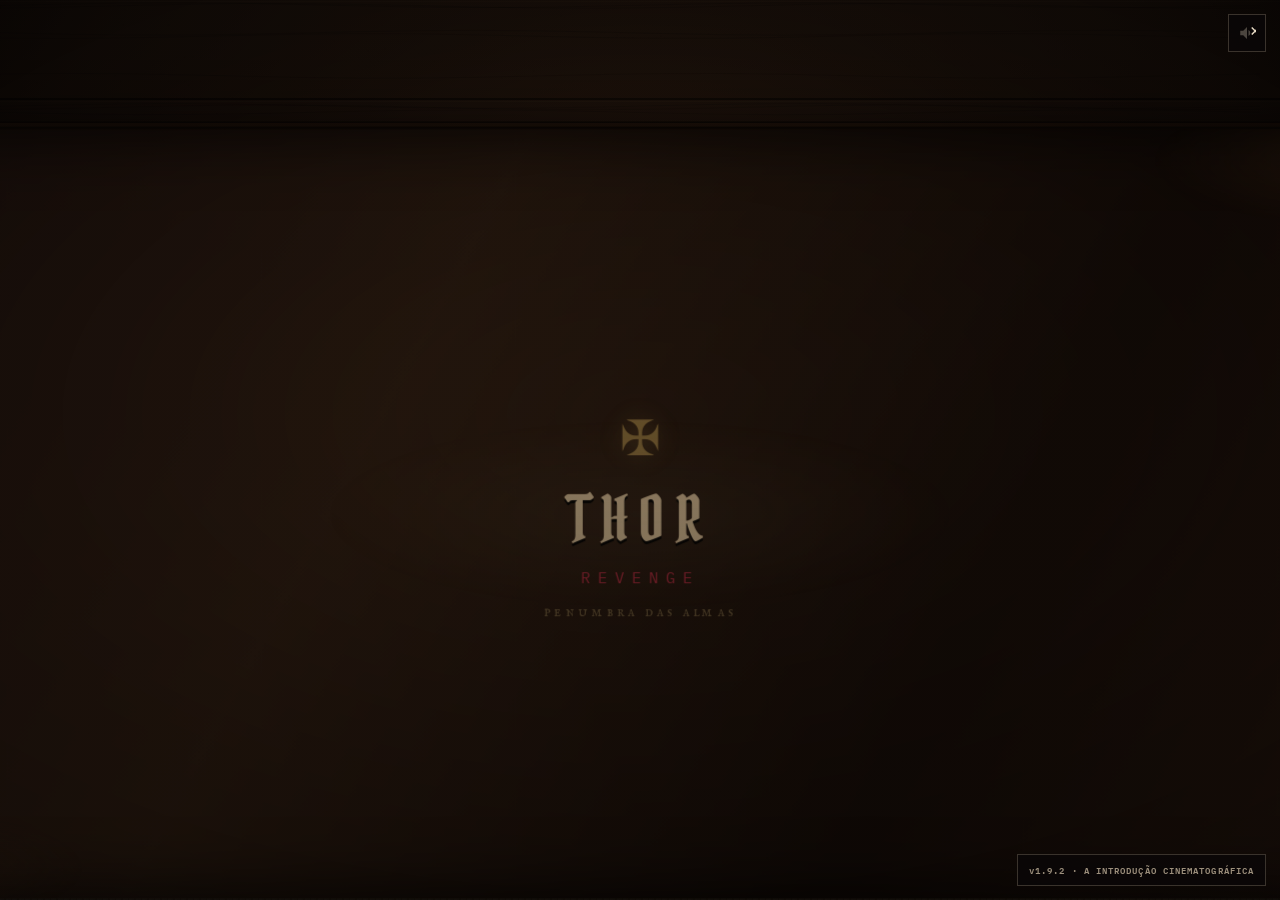
==== commit 96ee6e16: "feat(release): v1.9.2 — atualiza o projeto para "O Livro Vivo · A Introdução Cinematográfica" Data: " ====
--- a/index.html
+++ b/index.html
@@ -7,7 +7,7 @@
 <link rel="preconnect" href="https://fonts.googleapis.com">
 <link rel="preconnect" href="https://fonts.gstatic.com" crossorigin>
 <link href="https://fonts.googleapis.com/css2?family=Pirata+One&family=IBM+Plex+Mono:wght@400;600&family=IM+Fell+English+SC&family=Metamorphous&family=Caesar+Dressing&family=Special+Elite&family=Rock+Salt&family=Monoton&family=Fiber&display=swap" rel="stylesheet">
-<link rel="stylesheet" href="style.css?v=165">
+<link rel="stylesheet" href="style.css?v=192">
 </head>
 <body>
 <canvas id="cv"></canvas>
@@ -31,42 +31,57 @@
   <svg id="icOff" viewBox="0 0 24 24" fill="currentColor"><path d="M3 9v6h4l5 5V4L7 9H3zm13.5 3a4.5 4.5 0 0 0-2.5-4v8a4.5 4.5 0 0 0 2.5-4z" opacity=".3"/><path d="M19 4l-1.4 1.4 4 4-4 4 1.4 1.4 4-4 4 4 1.4-1.4-4-4 4-4-1.4-1.4-4 4-4-4z"/></svg>
 </button>
 
-<!-- ===================== MENU PRINCIPAL — A PORTA ===================== -->
+<!-- ===================== ENTRADA — O TÍTULO E O INÍCIO (v1.9.2) =====================
+     A porta da frente do jogo: THOR REVENGE em cima, INICIAR logo abaixo.
+     v1.9.2: a ENTRADA pode nascer em MODO CINE (sobre o quadro final da
+     introdução cinematográfica — fundo transparente, título que se revela
+     como inscrição antiga) — o livro.js controla isso com .cineMode.
+     O convite "rever a introdução" fica discreto sob o INICIAR. -->
+<div id="entry" class="overlay solid hidden">
+  <div class="entryRoom" aria-hidden="true"></div>
+  <div class="entryBox">
+    <div class="entrySym" aria-hidden="true">✠</div>
+    <h1 class="entryTitle">THOR<span class="etC">:</span> REVENGE</h1>
+    <div class="entrySub">penumbra das almas</div>
+    <button class="btn entryBtn" id="entryBtn">INICIAR</button>
+    <button class="entryAgain" id="entryAgain" type="button">rever a introdução</button>
+    <div class="entryHint">a descida começa no livro · v1.9.2</div>
+  </div>
+</div>
+
+<!-- ===================== MENU PRINCIPAL — O LIVRO VIVO (v1.9.2) =====================
+     visível desde o boot: a abertura do livro É a cutscene de entrada -->
 <div id="menu" class="overlay">
-  <div id="gateScene" aria-hidden="true">
-    <div class="gate-glow"></div>
-    <div class="fog f1"></div>
-    <div class="fog f2"></div>
-    <div class="gate">
-      <div class="gate-arch"></div>
-      <div class="gate-door gl"><span class="inscr">✕ ◈ ✕ · CONDEMNATVM</span><span class="inscr i2">·LASCIAVE·OGNE·</span></div>
-      <div class="gate-door gr"><span class="inscr">✕ ◈ ✕ · INFERNVM</span><span class="inscr i2">·SPERANZA·VOI·</span></div>
-      <div class="gate-slit"></div>
-      <div class="gate-veins"></div>
-    </div>
-  </div>
-  <h1 id="gameTitle">THOR: REVENGE</h1>
-  <div class="rule"><div class="ln"></div><div class="dm"></div><div class="ln"></div></div>
-  <div class="sub">o atalho ao cinza · v1.6.5</div>
-  <div class="sub dante" style="opacity:.82;margin-top:2px">"Abandonai toda esperança, vós que entrais."</div>
-  <div id="menuNews" title="clique para ver as novidades desta versão">v1.6.5 — O ATALHO AO CINZA · botão novo no menu: O LIMBO CINZA · TESTE — escolha a arma e caia DIRETO na ÚLTIMA fase do limbo...? (a fase 4): mapa esvaziado, a aura dourada vazando da porta do chefe, a placa do primeiro pecado e o buraco da luxuria no fim · o caminho normal segue EXATAMENTE igual · todo o resto intacto: hitbox de um tiro, ponto vermelho só no SHIFT, NEO KAIZO, bosses kaizo como o bruxo, mensagem da spell card única por card</div>
-  <button class="btn hidden" id="continueBtn">CONTINUAR</button>
-  <button class="btn" id="startBtn">DESCER</button>
-  <button class="mini hidden" id="menuLimboBtn">IR DIRETO AO ABISMO</button>
-  <!-- v1.5.3: BOTÃO TEMPORÁRIO DE TESTE (v1.5.9: de volta a pedido do usuário — ele vai testar a luta do Cérbero) -->
-  <button class="mini" id="gateTestBtn" style="border-color:#7a3d16;color:#ff8f3d">PORTÃO DO CÉRBERUS · TESTE</button>
-  <!-- v1.6.5: BOTÃO DE TESTE do limbo cinza — cai direto na ÚLTIMA fase do limbo...? (a placa do primeiro pecado) -->
-  <button class="mini" id="limboTestBtn" style="border-color:#3c3c44;color:#b4b4c0">O LIMBO CINZA · TESTE</button>
-  <button class="mini" id="saveBtn">RETORNAR</button>
-  <button class="mini" id="circleBtn">CÍRCULOS</button>
-  <button class="mini" id="conqBtn">ALMAS</button>
-  <button class="mini" id="bestBtn">INVENTÁRIO</button>
-  <button class="mini" id="grimBtn">GRIMÓRIO</button>
-  <button class="mini" id="optBtn">OPÇÕES</button>
-  <button class="mini quit" id="quitBtn">ABANDONAR O INFERNO</button>
-  <div id="metaList" class="stats"></div>
-  <div id="danteLine"></div>
-  <div id="menuClose"><span>O caminho já foi traçado.</span><b>"A descida é sua escolha."</b></div>
+  <div id="gateScene" aria-hidden="true" style="display:none"></div>
+  <div id="bookMenu">
+    <div class="pg pgL"><div class="pgIn">
+      <h1 id="gameTitle">THOR: REVENGE</h1>
+      <div class="rule"><div class="ln"></div><div class="dm"></div><div class="ln"></div></div>
+      <div class="sub">o livro vivo · v1.9.2</div>
+      <div class="sub dante" style="opacity:.82;margin-top:2px">"Abandonai toda esperança, vós que entrais."</div>
+      <div id="menuNews" title="clique para ver as novidades desta versão">v1.9.2 — A INTRODUÇÃO CINEMATOGRÁFICA · depois da abertura do livro, a câmera mergulha no manuscrito: a prancha do grande abismo, o Inferno registrado em camadas (muralhas, portas fechadas, silhuetas na fumaça), Thor — o cachorro morto-vivo — acordando com peso no chão de cinza, a anotação antiga "O corpo foi perdido. A vontade permaneceu.", a marca de tinta que aparece na margem sozinha e a travessia em que o desenho vira o mundo · ~45s na primeira vez, PULÁVEL a qualquer momento (a dica fica no canto) · depois só volta a tocar pelo "rever a introdução" na ENTRADA · o INICIAR continua vindo DEPOIS da cutscene, revelado sobre o corredor final · nada mudou nos handlers, saves, lousa ou gameplay</div>
+      <button class="btn hidden" id="continueBtn">CONTINUAR</button>
+      <button class="btn" id="startBtn">DESCER</button>
+      <button class="mini hidden" id="menuLimboBtn">IR DIRETO AO ABISMO</button>
+      <button class="mini" id="gateTestBtn" style="border-color:#7a3d16;color:#ff8f3d">PORTÃO DO CÉRBERUS · TESTE</button>
+      <button class="mini" id="limboTestBtn" style="border-color:#3a5a5a;color:#bfd8e8">LIMBO · FASE FINAL · TESTE</button>
+      <button class="mini" id="modsBtn" style="border-color:#4a3a6a;color:#c9a0ff">MODS · O GERENCIADOR</button>
+      <button class="mini" id="saveBtn">RETORNAR</button>
+    </div></div>
+    <div class="fold" aria-hidden="true"></div>
+    <div class="pg pgR"><div class="pgIn">
+      <div class="pgHead">· REGISTRO DAS DESCIDAS ·</div>
+      <button class="mini" id="circleBtn">CÍRCULOS</button>
+      <button class="mini" id="conqBtn">ALMAS</button>
+      <button class="mini" id="bestBtn">INVENTÁRIO</button>
+      <button class="mini" id="grimBtn">GRIMÓRIO</button>
+      <button class="mini" id="optBtn">OPÇÕES</button>
+      <button class="mini quit" id="quitBtn">ABANDONAR O INFERNO</button>
+      <div id="metaList" class="stats"></div>
+      <div id="danteLine"></div>
+      <div id="menuClose"><span>O caminho já foi traçado.</span><b>"A descida é sua escolha."</b></div>
+    </div></div>
+  </div>
   <div id="circX">CÍRCULO X</div>
 </div>
 
@@ -96,42 +111,155 @@
   <button class="mini" id="descerBack" style="margin-top:14px">VOLTAR</button>
 </div>
 
-<!-- ===================== CÍRCULOS — OS NOVE ===================== -->
+<!-- ===================== CÍRCULOS — A LOUSA (v1.9.1 · CARTOGRAFIA DO INFERNO) =====================
+     O livro FECHA e a lousa aparece: um esquema antigo a giz. A descida em
+     anéis sucessivos (I fora → IX no fundo), cada região com número, nome e
+     símbolo; caminho pontilhado entre os anéis; abismo lacrado no centro.
+     A PENUMBRA DAS ALMAS fica FORA do desenho — à direita, contorno aberto,
+     traço fino e frio, ligada por uma linha lateral descontínua. NUNCA é um
+     décimo anel. IDs preservados (circlePenumbra/circleLimbo/circleEscola/
+     circlesBack): os handlers do game.js seguem mandando em tudo. -->
 <div id="circles" class="overlay hidden solid">
-  <div class="lu-eyebrow">O INFERNO SE DIVIDE — VOCÊ Acredita que conhece o caminho?</div>
-  <h1 style="font-size:clamp(34px,4.5vw,50px)">OS NOVE CÍRCULOS</h1>
-  <div class="rule"><div class="ln"></div><div class="dm"></div><div class="ln"></div></div>
-  <div id="circleList">
-    <div class="hm far">PARAÍSO</div>
-    <div class="hm-sep"></div>
-    <div class="hm dead">IX — TRAIÇÃO</div>
-    <div class="hm dead">VIII — FRAUDE</div>
-    <div class="hm dead">VII — VIOLÊNCIA</div>
-    <div class="hm dead">VI — HERESIA</div>
-    <div class="hm dead">V — FÚRIA</div>
-    <div class="hm dead">IV — AVAREZA</div>
-    <div class="hm dead">III — FOME</div>
-    <div class="hm dead">II — DESEJO</div>
-    <div class="hm avail" id="circleLimbo">
-      <h3>I — ABISMO</h3>
-      <p>o falso paraíso. almas presas que não avançam nem desaparecem — catedrais sob um céu que não é céu.</p>
-      <div class="lvl" style="color:#bfd8e8">DESCER DIRETO — SEM LEVAR NADA</div>
-    </div>
-    <div class="hm avail" id="circleEscola" style="display:none">
-      <h3 style="letter-spacing:.35em">???</h3>
-      <p>há um lugar dos vivos esquecido dentro do inferno — uma página que não deveria estar no livro. a porta foi aberta para teste.</p>
-      <div class="lvl" style="color:#e6dac4">ENTRAR NA ESCOLA — PORTA DE TESTE</div>
-    </div>
-    <div class="hm avail" id="circlePenumbra">
-      <h3>LIMBO — PENUMBRA DAS ALMAS</h3>
-      <p>primeira etapa da descida. sombras, almas perdidas, escuridão.</p>
-      <div class="lvl" style="color:#e6dac4">A DESCIDA COMEÇA AQUI</div>
-    </div>
-    <div class="hm-sep"></div>
-    <div class="hm dead" style="letter-spacing:.4em">LIMBO</div>
-  </div>
-  <div class="optNote" style="margin-top:14px;color:#9c8f7c">Aviso: ao entrar no ABISMO diretamente, o personagem NÃO carrega itens, bênçãos ou progressão anterior.</div>
-  <button class="mini" id="circlesBack" style="margin-top:18px">VOLTAR</button>
+  <div class="lousaWrap">
+    <div class="lousa">
+      <div class="lu-eyebrow">O INFERNO SE DIVIDE — você acredita que conhece o caminho?</div>
+      <h1 class="lousaTitle">A DESCIDA — CARTOGRAFIA DO INFERNO</h1>
+      <div class="lousaSub">nove círculos. uma descida. nenhum retorno garantido.</div>
+      <div class="lousaBoard">
+        <svg id="lousaSvg" viewBox="0 0 980 640" preserveAspectRatio="xMidYMid meet" aria-hidden="true">
+          <defs>
+            <filter id="chalkWob" x="-6%" y="-6%" width="112%" height="112%">
+              <feTurbulence type="fractalNoise" baseFrequency="0.028" numOctaves="2" seed="7" result="n"/>
+              <feDisplacementMap in="SourceGraphic" in2="n" scale="3.2"/>
+            </filter>
+            <radialGradient id="pGlow">
+              <stop offset="0" stop-color="rgba(214,232,246,.13)"/>
+              <stop offset="1" stop-color="rgba(214,232,246,0)"/>
+            </radialGradient>
+          </defs>
+          <!-- pregos da moldura + sujeira da pedra (fora do filtro de giz) -->
+          <g>
+            <circle cx="26" cy="26" r="5" fill="#6b5433" stroke="#241708" stroke-width="1.4"/>
+            <circle cx="954" cy="26" r="5" fill="#6b5433" stroke="#241708" stroke-width="1.4"/>
+            <circle cx="26" cy="614" r="5" fill="#6b5433" stroke="#241708" stroke-width="1.4"/>
+            <circle cx="954" cy="614" r="5" fill="#6b5433" stroke="#241708" stroke-width="1.4"/>
+            <ellipse cx="180" cy="122" rx="46" ry="20" fill="rgba(220,230,225,.045)"/>
+            <ellipse cx="700" cy="560" rx="60" ry="22" fill="rgba(220,230,225,.04)"/>
+            <ellipse cx="250" cy="520" rx="34" ry="14" fill="rgba(214,226,220,.035)"/>
+            <ellipse cx="620" cy="120" rx="40" ry="16" fill="rgba(214,226,220,.03)"/>
+            <line x1="120" y1="580" x2="300" y2="596" stroke="rgba(236,229,210,.06)" stroke-width="2"/>
+            <line x1="640" y1="60" x2="800" y2="74" stroke="rgba(236,229,210,.05)" stroke-width="2"/>
+            <line x1="60" y1="300" x2="96" y2="332" stroke="rgba(236,229,210,.05)" stroke-width="1.4"/>
+          </g>
+          <g filter="url(#chalkWob)">
+            <text x="350" y="20" class="chT far">· PARAÍSO ·</text>
+            <!-- os nove anéis: I (fora) → IX (fundo). Bloqueados: traço apagado -->
+            <circle cx="350" cy="330" r="232" class="chRing hot"/>
+            <circle cx="350" cy="330" r="202" class="chRing ghost"/>
+            <circle cx="350" cy="330" r="172" class="chRing ghost"/>
+            <circle cx="350" cy="330" r="142" class="chRing ghost"/>
+            <circle cx="350" cy="330" r="114" class="chRing ghost"/>
+            <circle cx="350" cy="330" r="90"  class="chRing ghost"/>
+            <circle cx="350" cy="330" r="70"  class="chRing ghost"/>
+            <circle cx="350" cy="330" r="52"  class="chRing ghost"/>
+            <circle cx="350" cy="330" r="36"  class="chRing ghost"/>
+            <!-- o caminho da descida: espiral pontilhada dos anéis ao fundo -->
+            <path class="chPath" d="M350,98 L462,136 L537,222 L558,330 L523,430 L446,496 L350,513 L263,481 L206,413 L192,330 L220,255 L279,207 L350,196 L413,221 L452,271 L459,330 L438,381 L397,411 L350,415 L312,396 L291,364 L290,330 L305,304 L328,292 L350,294 L350,314"/>
+            <!-- setas de giz no caminho (mão livres, sem ícones modernos) -->
+            <path class="chArr" d="M552,320 L558,334 L566,324"/>
+            <path class="chArr" d="M185,338 L192,325 L200,337"/>
+            <path class="chArr" d="M452,320 L459,334 L467,324"/>
+            <path class="chArr" d="M283,338 L290,325 L298,337"/>
+            <!-- os nomes: cada ciclo no seu anel (nomenclatura real do jogo) -->
+            <text x="128" y="318" class="chT hot">I — ABISMO</text>
+            <text x="500" y="185" class="chT dead">II — DESEJO</text>
+            <text x="532" y="324" class="chT dead">III — FOME</text>
+            <text x="458" y="436" class="chT dead">IV — AVAREZA</text>
+            <text x="350" y="462" class="chT dead sm">V — FÚRIA</text>
+            <text x="262" y="404" class="chT dead sm">VI — HERESIA</text>
+            <text x="272" y="326" class="chT dead sm">VII — VIOLÊNCIA</text>
+            <text x="308" y="289" class="chT dead xs">VIII — FRAUDE</text>
+            <text x="350" y="296" class="chT dead xs">IX</text>
+            <text x="350" y="308" class="chT dead xs">TRAIÇÃO</text>
+            <!-- riscos vermelhos: caminhos lacrados (as páginas foram rasgadas) -->
+            <line x1="462" y1="180" x2="540" y2="182" class="chX"/>
+            <line x1="556" y1="318" x2="606" y2="321" class="chX"/>
+            <line x1="392" y1="456" x2="468" y2="458" class="chX"/>
+            <line x1="212" y1="322" x2="252" y2="325" class="chX"/>
+            <!-- símbolos de giz: identidade de cada região -->
+            <!-- I: o portal antigo (a entrada da descida) -->
+            <path class="chSym hot" d="M340,107 v-11 a10,11 0 0 1 20,0 v11"/>
+            <path class="chSym hot" d="M350,107 v-9"/>
+            <circle cx="336" cy="112" r="1" fill="rgba(244,238,220,.5)"/>
+            <circle cx="365" cy="110" r="1" fill="rgba(244,238,220,.4)"/>
+            <!-- II: fitas retorcidas (o vento que arranca o juízo) -->
+            <path class="chSym" d="M198,196 c6,-14 14,-2 20,-12 m-18,10 c6,-14 14,-2 20,-12"/>
+            <!-- III: a boca que nunca sacia -->
+            <path class="chSym" d="M168,326 a12,9 0 0 0 24,0 m-20,3 l0,4 m5,-5 l0,5 m5,-5 l0,5"/>
+            <!-- IV: a moeda rachada -->
+            <circle cx="250" cy="230" r="8" class="chSym"/>
+            <path class="chSym" d="M250,222 l3,5 -5,4 4,6"/>
+            <!-- V: a rachadura da fúria -->
+            <path class="chSym" d="M344,206 l5,7 -4,6 6,8"/>
+            <!-- VI: o sarcófago selado -->
+            <rect x="409" y="258" width="15" height="19" rx="2" class="chSym"/>
+            <path class="chSym" d="M409,265 h15 M416,270 v5 m-2.5,-2.5 h5"/>
+            <!-- VII: a arma partida -->
+            <path class="chSym" d="M412,330 h12 M432,333 h9 M424,326 l0,10"/>
+            <!-- VIII: o labirinto de caminhos falsos -->
+            <path class="chSym" d="M384,376 v-16 h16 v12 h-11 v-8 h6"/>
+            <!-- IX: a chave quebrada -->
+            <circle cx="343" cy="361" r="3.2" class="chSym"/>
+            <path class="chSym" d="M346,362 h9 M362,361 h4 M363,361 v4"/>
+            <!-- o fundo da descida: a mancha negra e a porta lacrada -->
+            <ellipse cx="350" cy="342" rx="24" ry="15" class="chStain"/>
+            <path d="M342,352 v-12 a8,8 0 0 1 16,0 v12 z" fill="rgba(8,10,9,.85)" stroke="rgba(236,229,210,.3)" stroke-width="1"/>
+            <path d="M342,344 h16 M342,349 h16" stroke="rgba(236,229,210,.28)" stroke-width="1.1" fill="none"/>
+            <!-- a PENUMBRA DAS ALMAS — FORA dos nove anéis, à direita:
+                 contorno aberto (nunca um anel), traço fino e frio -->
+            <path class="chP side" d="M582,330 C640,322 666,296 700,272"/>
+            <path class="chP" d="M697,277 v-9 a7,8 0 0 1 14,0 v9"/>
+            <ellipse cx="806" cy="252" rx="30" ry="36" fill="url(#pGlow)"/>
+            <path class="chP glow" d="M735,352 C733,258 756,204 806,198 C858,204 882,252 878,352"/>
+            <path class="chP ghost" d="M750,344 C748,268 768,222 806,216 C846,222 866,262 864,344"/>
+            <path class="chP glow" d="M806,232 C795,248 796,260 806,264 C816,260 817,248 806,232"/>
+            <path class="chP" d="M806,244 C802,251 802,257 806,259 C810,257 810,251 806,244"/>
+            <path class="chMist" d="M752,368 q7,-6 14,0 q7,6 14,0"/>
+            <path class="chMist" d="M796,374 q7,-6 14,0 q7,6 14,0"/>
+            <path class="chMist" d="M840,366 q6,-5 12,0"/>
+            <path class="chMist" d="M876,300 l7,10 -4,8"/>
+            <path class="chMist" d="M736,290 l-7,9 4,7"/>
+            <text x="806" y="392" class="chT xs px">· fora dos círculos ·</text>
+          </g>
+        </svg>
+        <button class="chalkCard" id="circleLimbo">
+          <h3>I — ABISMO</h3>
+          <p>o falso paraíso. almas presas que não avançam nem desaparecem — catedrais sob um céu que não é céu.</p>
+          <div class="lvl">LIMBO — DESCER DIRETO, SEM LEVAR NADA</div>
+        </button>
+        <button class="chalkCard" id="circleEscola" style="display:none">
+          <h3 style="letter-spacing:.35em">???</h3>
+          <p>há um lugar dos vivos esquecido dentro do inferno — uma página que não deveria estar no livro. a porta foi aberta para teste.</p>
+          <div class="lvl">ENTRAR NA ESCOLA — PORTA DE TESTE</div>
+        </button>
+        <button class="chalkOut" id="circlePenumbra">
+          <h3>FORA DOS CÍRCULOS</h3>
+          <div class="chName">PENUMBRA<br>DAS ALMAS</div>
+          <div class="lvl">a primeira descida</div>
+          <div class="lvl" id="lousaPenState"></div>
+        </button>
+      </div>
+      <div class="lousaLegend">
+        <span>✕ caminho lacrado</span>
+        <span>···· caminho da descida</span>
+        <span>✓ descida concluída</span>
+        <span class="lgP">— anotação fora dos círculos</span>
+      </div>
+      <div class="lousaInfo" id="lousaInfo"><span class="liTag">passe o giz pelas inscrições — o que estiver lacrado não cede.</span></div>
+      <div class="optNote lousaNote" style="margin-top:10px">Aviso: ao entrar no ABISMO diretamente, o personagem NÃO carrega itens, bênçãos ou progressão anterior. Os círculos apagados foram selados na lousa — as páginas que falavam deles foram rasgadas do livro.</div>
+      <button class="mini" id="circlesBack" style="margin-top:12px">VOLTAR</button>
+    </div>
+  </div>
 </div>
 
 <!-- ===================== SELEÇÃO DE ARMA ===================== -->
@@ -140,7 +268,12 @@
   <h1 id="weaponsTitle">PENUMBRA DAS ALMAS</h1>
   <div class="rule"><div class="ln"></div><div class="dm"></div><div class="ln"></div></div>
   <div class="sub" id="weaponsSub">escolha sua arma inicial</div>
-  <div class="cards">
+  <!-- v1.6.2: CARROSSEL DE ARMAS — uma arma por vez; ◀ ▶ nas laterais
+       (ou as SETAS do teclado) trocam o lado; ENTER/ESPAÇO confirma;
+       os pontos embaixo pulam direto para uma arma -->
+  <div class="wCarousel">
+    <button class="wNav" id="wPrev" aria-label="arma anterior" title="arma anterior (←)">◀</button>
+    <div class="cards">
     <div class="card" id="wShot">
       <svg viewBox="0 0 24 24" fill="none" stroke="#e6dac4" stroke-width="1.5"><path d="M3 12h18M3 12l5-5M3 12l5 5"/></svg>
       <h3>TROVÃO DISTANTE</h3>
@@ -190,7 +323,10 @@
       <p>dispara teclas — CTRL trava o tempo, ESC apaga balas. aleatório, mas controlado.</p>
       <div class="lvl" style="color:#9fd8ff">CAÓTICA · EVOLUI: TEMPESTADE DE TECLAS</div>
     </div>
-  </div>
+    </div>
+    <button class="wNav" id="wNext" aria-label="próxima arma" title="próxima arma (→)">▶</button>
+  </div>
+  <div class="wDots" id="wDots"></div>
   <div class="diff">
     <button class="diffBtn sel" id="dNorm">NORMAL</button>
     <button class="diffBtn" id="dHard">HARD</button>
@@ -239,16 +375,6 @@
   <div class="stats" id="winStats"></div>
   <button class="btn" id="menuBtn">VOLTAR AO MENU</button>
   <button class="mini" id="futureBossesBtn">BOSSES FUTUROS</button>
-</div>
-
-<!-- ===================== FIM DOS CÍRCULOS (v1.6.1 — o buraco da luxuria) ===================== -->
-<div id="placaFim" class="overlay hidden solid">
-  <div class="lu-eyebrow">O BURACO SE FECHA ATRÁS DE VOCÊ</div>
-  <h1 style="font-size:clamp(34px,4.5vw,50px)">fim dos circulos por um momento</h1>
-  <div class="rule"><div class="ln"></div><div class="dm"></div><div class="ln"></div></div>
-  <div class="sub">continue para o modo infinito ou volte pro menu</div>
-  <button class="btn" id="placaInfBtn">CONTINUAR — MODO INFINITO</button>
-  <button class="mini" id="placaMenuBtn">VOLTAR AO MENU</button>
 </div>
 
 <!-- ===================== BOSSES FUTUROS ===================== -->
@@ -278,7 +404,7 @@
       <span>ESQUERDA</span><button class="kbBtn" data-kb="left">SETA ESQ</button>
       <span>DIREITA</span><button class="kbBtn" data-kb="right">SETA DIR</button>
       <span>INVESTIDA</span><button class="kbBtn" data-kb="dash">SHIFT</button>
-      <span style="grid-column:1/3;font-size:8px;line-height:1.5;color:#8f8478">v1.6.5 — o atalho ao cinza: botão novo O LIMBO CINZA · TESTE cai direto na ÚLTIMA fase do limbo...? (a placa do primeiro pecado) sem descer andar nenhum · o caminho normal segue igual · v1.6.4 intacto: hitbox de um tiro (5) e ponto vermelho só no SHIFT</span>
+      <span style="grid-column:1/3;font-size:8px;line-height:1.5;color:#8f8478">v1.9.2 — a introdução cinematográfica: depois da abertura, a câmera mergulha no manuscrito (o abismo, o Inferno em camadas, Thor acordando, a margem que se escreve sozinha) e o INICIAR revela-se sobre o corredor final · pulável, toca uma vez · o livro vivo continua: cada opção vira uma folha com aproximação de câmera própria · CÍRCULOS fecha o livro e mostra a LOUSA com os nove círculos a giz + a PENUMBRA DAS ALMAS fora do desenho · menu mais leve: o mundo atrás do menu não é desenhado, velas/poeira dormem quando outra tela cobre o livro · abertura pulável, conteúdo já escrito, registro das almas, página de ajustes, ANIMAÇÕES DO LIVRO nas OPÇÕES · EDITOR DE MODS segue fora do jogo (forja = mod-studio.html)</span>
       <span>ITEM ATIVO</span><button class="kbBtn" data-kb="active">ESPAÇO</button>
       <span>INTERAGIR</span><button class="kbBtn" data-kb="interact">Z</button>
       <span>PAUSA</span><button class="kbBtn" data-kb="pause">ESC</button>
@@ -418,11 +544,11 @@
 </div>
 
 <!-- ===================== BOTÃO v0.9.0 — INFO DA ATUALIZAÇÃO ===================== -->
-<button id="versionBtn" style="display:none;position:fixed;right:14px;bottom:14px;z-index:30;background:rgba(10,7,8,.65);border:1px solid #3a332c;color:#9c8f7c;font:600 9px 'IBM Plex Mono',monospace;letter-spacing:.12em;padding:7px 11px;cursor:pointer;transition:.16s">v1.6.5 · O ATALHO AO CINZA</button>
+<button id="versionBtn" style="display:none;position:fixed;right:14px;bottom:14px;z-index:30;background:rgba(10,7,8,.65);border:1px solid #3a332c;color:#9c8f7c;font:600 9px 'IBM Plex Mono',monospace;letter-spacing:.12em;padding:7px 11px;cursor:pointer;transition:.16s">v1.9.2 · A INTRODUÇÃO CINEMATOGRÁFICA</button>
 
 <div id="versionInfo" class="overlay hidden solid">
   <div class="lu-eyebrow">ATUALIZAÇÃO</div>
-  <h1 style="font-size:clamp(34px,4.5vw,50px)">v1.6.5 — O ATALHO AO CINZA</h1>
+  <h1 style="font-size:clamp(34px,4.5vw,50px)">v1.9.2 — A INTRODUÇÃO CINEMATOGRÁFICA</h1>
   <div class="rule"><div class="ln"></div><div class="dm"></div><div class="ln"></div></div>
   <div id="versionInfoBody" style="max-width:680px;max-height:64vh;overflow-y:auto;text-align:left;font-family:'IBM Plex Mono',monospace;font-size:11px;color:#9c8f7c;line-height:1.9;letter-spacing:.04em;padding:8px"></div>
   <button class="mini" id="versionInfoClose" style="margin-top:14px">FECHAR</button>
@@ -436,12 +562,16 @@
   if(window.__ERRS.length<50)window.__ERRS.push(String((e&&e.message)||e));
 });
 </script>
-<script src="assets/sprites/sprites.js?v=165"></script>
-<script src="audio.js?v=165"></script>
-<script src="game.js?v=165"></script>
-<script src="school.js?v=165"></script>
-<script src="castelo.js?v=165"></script>
-<script src="expansion.js?v=165"></script>
-<script src="remaster.js?v=165"></script>
+<script src="assets/sprites/sprites.js?v=192"></script>
+<script src="audio.js?v=192"></script>
+<script src="game.js?v=192"></script>
+<script src="school.js?v=192"></script>
+<script src="castelo.js?v=192"></script>
+<script src="expansion.js?v=192"></script>
+<script src="remaster.js?v=192"></script>
+<script src="grimoria.js?v=192"></script>
+<script src="livro.js?v=192"></script>
+<script src="intro.js?v=192"></script>
+<script src="mods.js?v=192"></script>
 </body>
 </html>
--- a/style.css
+++ b/style.css
@@ -1,7 +1,15 @@
 *{margin:0;padding:0;box-sizing:border-box}
-html,body{height:100%;overflow:hidden;background:#050304}
+html,body{height:100%;overflow:hidden;overscroll-behavior:none;background:#050304}
 #cv{position:fixed;inset:0;display:block}
-.overlay{position:fixed;inset:0;z-index:10;display:flex;flex-direction:column;align-items:center;justify-content:center;text-align:center;background:rgba(8,5,7,.5);transition:opacity .45s}
+/* v1.6.1: ENCAIXE TOTAL — overlays maiores que a tela rolam POR DENTRO (a
+   página nunca tem barra de rolagem). O centrador de sempre virou pseudo-itens
+   de margem automática: quando cabe, tudo centrado igual antes; quando não
+   cabe, o conteúdo fica alcançável rolando — nenhum botão cortado. */
+.overlay{position:fixed;inset:0;z-index:10;display:flex;flex-direction:column;align-items:center;text-align:center;background:rgba(8,5,7,.5);transition:opacity .45s;overflow-y:auto;overflow-x:hidden;scrollbar-width:thin;scrollbar-color:#3a332c transparent}
+.overlay::before,.overlay::after{content:'';margin:auto 0;flex:0 0 1px}
+.overlay::-webkit-scrollbar{width:8px}
+.overlay::-webkit-scrollbar-thumb{background:#3a332c}
+.overlay::-webkit-scrollbar-track{background:transparent}
 .overlay.hidden{opacity:0;pointer-events:none;visibility:hidden;transition:opacity .45s,visibility 0s .45s}
 .overlay.solid{background:rgba(8,5,7,.84)}
 /* v1.1.2: a seleção de arma é opaca — o Cérbero do menu antigo não aparece atrás */
@@ -28,6 +36,20 @@
 .diffBtn.sel{border-color:#a52a3a;color:#e6dac4;background:rgba(165,42,58,.22);position:relative;z-index:1}
 .diffHint{font-family:'IBM Plex Mono',monospace;font-size:11px;color:#6e6357;margin-top:14px;letter-spacing:.08em;line-height:1.8;max-width:460px}
 .cards{display:flex;gap:18px;margin-top:30px;flex-wrap:wrap;justify-content:center}
+/* v1.6.2: CARROSSEL DE ARMAS — uma arma por vez. O overlay #weapons ganha a
+   classe .carousel no boot; os botões ◀ ▶ (e as setas do teclado) trocam a
+   carta visível, e os pontos pulam direto. Fora do #weapons, .cards segue igual. */
+#weapons .wCarousel{display:flex;align-items:center;justify-content:center;gap:14px;margin-top:26px;width:100%;max-width:100%}
+#weapons .cards{margin-top:0;flex-wrap:nowrap;flex:0 0 auto;align-items:stretch}
+#weapons.carousel .card{display:none}
+#weapons.carousel .card.cur{display:block;animation:wCardIn .18s ease}
+@keyframes wCardIn{from{opacity:0;transform:translateX(var(--wdir,0px))}to{opacity:1;transform:translateX(0)}}
+#weapons .wNav{flex:0 0 auto;width:48px;height:66px;background:rgba(13,9,11,.94);border:1px solid #574f45;color:#e6dac4;font-family:'IBM Plex Mono',monospace;font-size:19px;line-height:1;cursor:pointer;transition:.16s;padding:0}
+#weapons .wNav:hover{border-color:#8a7f6d;color:#fffdf4;transform:translateY(-2px)}
+#weapons .wDots{display:flex;gap:9px;justify-content:center;margin-top:16px}
+#weapons .wDot{width:9px;height:9px;border-radius:50%;background:#3a332c;border:1px solid #574f45;padding:0;cursor:pointer;transition:.16s}
+#weapons .wDot:hover{border-color:#8a7f6d}
+#weapons .wDot.cur{background:#e6dac4;border-color:#e6dac4;transform:scale(1.25)}
 .card{width:232px;padding:26px 20px 22px;background:rgba(13,9,11,.94);border:1px solid #574f45;cursor:pointer;text-align:center;transition:.16s;font-family:'IBM Plex Mono',monospace}
 #weapons .card{width:270px;padding:32px 24px 28px}
 #lab .card{width:200px;padding:20px 14px 18px}
@@ -46,6 +68,11 @@
 #lab .card h3{font-size:19px}
 .card p{font-size:11px;color:#9c8f7c;line-height:1.7;letter-spacing:.03em}
 .card .lvl{margin-top:12px;font-size:10px;letter-spacing:.28em}
+/* v1.6.3: LOJA DO ERRANTE — bênção selecionada em DESTAQUE TOTAL: a carta acende
+   num fundo claro, a moldura vira azul e o NOME fica AZUL-ESCURO, bem legível */
+#shop .card:hover,#shop .card:active{background:#e9ecf2;border-color:#2c5fb8;transform:translateY(-5px);box-shadow:0 0 30px rgba(70,120,220,.4)}
+#shop .card:hover h3,#shop .card:active h3{color:#0c2d6b}
+#shop .card:hover p,#shop .card:active p{color:#3a3126}
 .card.q6{border-width:2px}
 #muteBtn{position:fixed;top:14px;right:14px;z-index:20;width:38px;height:38px;display:flex;align-items:center;justify-content:center;background:rgba(10,7,8,.65);border:1px solid #3a332c;color:#e6dac4;cursor:pointer}
 #muteBtn:hover{border-color:#a52a3a}
@@ -314,3 +341,409 @@
   font-display:swap;
   src:url('assets/fonts/IM-Fell-English-SC.ttf') format('truetype');
 }
+
+/* ============================================================
+   v1.9.0 — O GRIMÓRIO: o menu agora é um LIVRO ANTIGO ABERTO
+   papiro envelhecido · tinta escura · dobra central · ornamentos
+   (os botões continuam os mesmos elementos, mesmos IDs, funcionais)
+   ============================================================ */
+#menu{background:
+  radial-gradient(90% 70% at 50% 42%,#150e08 0%,#0b0705 55%,#030202 100%)}
+/* v1.9.1 DESEMPENHO: o drop-shadow aqui (e no #bookUnit) forçava o livro
+   inteiro a ser RE-FILTRADO a cada repaint interno (viradas de página,
+   hover, respiração do idle) — a sombra agora é uma POÇA ESTÁTICA em
+   #bookCam::before, pintada uma única vez. */
+#bookMenu{position:relative;z-index:3;display:flex;align-items:stretch;justify-content:center;
+  width:min(1020px,94vw);margin:6px auto 0}
+#bookMenu .pg{position:relative;flex:1 1 0;min-width:0;overflow-y:auto;overflow-x:hidden;scrollbar-width:thin;
+  padding:20px 22px 24px;border-radius:10px 4px 4px 10px;
+  background:
+    radial-gradient(140% 90% at 50% 0%,rgba(255,236,190,.10),transparent 55%),
+    repeating-linear-gradient(94deg,rgba(120,92,52,.05) 0 3px,rgba(90,66,38,.03) 3px 7px),
+    repeating-linear-gradient(2deg,rgba(120,92,52,.04) 0 5px,rgba(90,66,38,.02) 5px 11px),
+    radial-gradient(120% 120% at 20% 15%,#d8c69c 0%,#c3ae82 34%,#a8915f 72%,#8f7a4e 100%);
+  box-shadow:inset 0 0 60px rgba(58,40,18,.55),inset 0 0 6px rgba(40,26,10,.6);
+  border:1px solid #5a4626}
+#bookMenu .pg::after{content:"";position:absolute;inset:6px;border:1px solid rgba(92,66,30,.35);border-radius:6px;pointer-events:none;
+  box-shadow:inset 0 0 0 1px rgba(255,240,200,.12)}
+#bookMenu .pgL{border-radius:12px 4px 4px 12px}
+#bookMenu .pgR{border-radius:4px 12px 12px 4px}
+/* manchas, vincos e dedos */
+#bookMenu .pgL::before{content:"";position:absolute;inset:0;pointer-events:none;border-radius:inherit;background:
+  radial-gradient(26% 20% at 82% 8%,rgba(92,58,24,.22),transparent 70%),
+  radial-gradient(18% 14% at 12% 84%,rgba(74,46,20,.18),transparent 70%),
+  radial-gradient(10% 7% at 66% 92%,rgba(120,80,40,.14),transparent 70%)}
+#bookMenu .pgR::before{content:"";position:absolute;inset:0;pointer-events:none;border-radius:inherit;background:
+  radial-gradient(24% 18% at 14% 10%,rgba(92,58,24,.20),transparent 70%),
+  radial-gradient(20% 15% at 88% 78%,rgba(74,46,20,.16),transparent 70%)}
+/* a dobra central */
+#bookMenu .fold{flex:0 0 26px;position:relative;
+  background:linear-gradient(90deg,rgba(40,26,10,0) 0%,rgba(40,26,10,.42) 44%,rgba(16,10,4,.62) 50%,rgba(40,26,10,.42) 56%,rgba(40,26,10,0) 100%)}
+#bookMenu .fold::before{content:"";position:absolute;top:0;bottom:0;left:50%;width:1px;background:rgba(20,12,4,.8)}
+#bookMenu .pgIn{display:flex;flex-direction:column;align-items:center;text-align:center;min-height:100%}
+/* tipografia de manuscrito sobre pergaminho */
+#menu .pg h1{color:#2b1d10;text-shadow:0 1px 0 rgba(255,240,200,.35);font-size:clamp(30px,4.2vw,50px)}
+#menu .pg .rule .ln{background:#6e4f26}
+#menu .pg .rule .dm{background:#8a2f22}
+#menu .pg .sub{color:#4a3820;text-transform:none;letter-spacing:.1em;font-family:'IM Fell English SC',serif;font-size:14px}
+#menu .pg .sub.dante{color:#5c4324;font-style:italic}
+/* as opções escritas no livro — sem molduras modernas: entradas de manuscrito */
+#menu .pg .btn,#menu .pg .mini{position:relative;background:none;border:none;padding:7px 30px;margin-top:2px;
+  font-family:'IM Fell English SC',serif;font-weight:400;letter-spacing:.16em;text-transform:none;
+  color:#3a2812;font-size:19px;line-height:1.35;cursor:pointer;transition:.16s;border-radius:4px}
+#menu .pg .btn{font-size:26px;color:#221408;margin-top:10px}
+#menu .pg .btn:hover,#menu .pg .mini:hover{color:#7a1c10;background:rgba(122,28,16,.08)}
+#menu .pg .btn:hover::before,#menu .pg .mini:hover::before{content:"❧";position:absolute;left:2px;top:50%;transform:translateY(-54%);color:#7a1c10;font-size:14px}
+#menu .pg .mini{font-size:15px;color:#4a3820}
+#menu .pg .mini.quit{color:#8a2f22}
+#menu .pg .mini.quit:hover{color:#a52a3a;background:rgba(138,47,34,.10)}
+/* anotações de quem estudou o livro depois */
+#menu #metaList{color:#5c4a2c;font-size:9px}
+#menu #metaList b{color:#2b1d10}
+#menu #danteLine{color:#5c4324}
+#menu #menuClose{color:#5c4a2c;font-size:11px}
+#menu #menuClose span{color:#7a6640}
+#menu #menuClose b{color:#3a2812}
+#menuNews{
+  font-family:'IM Fell English SC',serif;font-size:10.5px;letter-spacing:.04em;line-height:1.55;
+  color:#4a3820;max-width:420px;margin:8px auto 4px;
+  border-top:1px dashed rgba(92,66,30,.5);border-bottom:1px dashed rgba(92,66,30,.5);
+  padding:6px 8px;cursor:pointer;transition:.16s;text-align:center;background:rgba(255,236,190,.10)}
+#menuNews:hover{color:#7a1c10;background:rgba(122,28,16,.07)}
+#menu .pg .pgHead{font-family:'Metamorphous',serif;font-size:12px;letter-spacing:.34em;color:#6e4f26;margin:4px 0 10px}
+/* Ornamento central da dobra: selo dos círculos */
+#bookMenu .fold::after{content:"✠";position:absolute;top:44%;left:50%;transform:translate(-50%,-50%);
+  font-family:'Metamorphous',serif;font-size:13px;color:rgba(122,40,24,.75);text-shadow:0 0 6px rgba(255,230,180,.3)}
+/* v1.1.0 idle: o livro respira devagar (substitui o mergulho do portão) */
+#menu.menu-idle #bookMenu{transform:translateY(6px) scale(1.012);transition:transform 14s linear}
+/* responsivo: em telas estreitas o livro vira uma página única rolável */
+@media (max-width:860px){
+  #bookMenu{flex-direction:column;width:min(560px,96vw)}
+  #bookMenu .pgL{border-radius:10px 10px 4px 4px}
+  #bookMenu .pgR{border-radius:4px 4px 10px 10px}
+  #bookMenu .fold{flex:0 0 14px;background:linear-gradient(180deg,rgba(40,26,10,0) 0%,rgba(40,26,10,.35) 50%,rgba(40,26,10,0) 100%)}
+  #bookMenu .fold::after{display:none}
+  #bookMenu .pg{max-height:46vh}
+  #menu .pg .btn{font-size:22px}
+  #menu .pg .mini{font-size:13px}
+  #menu .pg h1{font-size:clamp(26px,7vw,40px)}
+}
+
+/* ============================================================
+   v1.9.1 — O LIVRO VIVO · A LOUSA DOS CÍRCULOS
+   mesa de carvalho · duas velas · poeira · capa com lombada ·
+   pilha de páginas (espessura) · folha que vira com sombra ·
+   spreads (mapa, registro das almas, ajustes) · modo página ·
+   lousa de giz (os nove círculos + a penumbra fora do desenho)
+   ============================================================ */
+/* ---- a mesa (pintada 1× no canvas; só as chamas se movem) ---- */
+#tableScene{position:absolute;inset:0;z-index:0;pointer-events:none}
+#tableCv{position:absolute;inset:0;width:100%;height:100%}
+#dustCv{position:absolute;left:12%;top:6%;width:76%;height:70%}
+.candle{position:absolute;width:56px;height:190px;z-index:1}
+.candle.cl{left:6%;bottom:9%}
+.candle.cr{right:7%;bottom:12%;transform:scale(.88)}
+.cwax{position:absolute;left:50%;bottom:34px;width:18px;height:76px;margin-left:-9px;background:linear-gradient(90deg,#cfc3a2,#efe6cd 45%,#b7ab8a);border-radius:7px 7px 3px 3px;box-shadow:0 6px 14px rgba(0,0,0,.5)}
+.cwax::before{content:"";position:absolute;left:1px;top:-8px;width:5px;height:24px;background:linear-gradient(#efe6cd,#d8ccab);border-radius:3px}
+.cwax::after{content:"";position:absolute;right:2px;top:-4px;width:4px;height:14px;background:linear-gradient(#e6dabd,#cfc3a2);border-radius:3px}
+.chold{position:absolute;left:50%;bottom:22px;width:54px;height:16px;margin-left:-27px;border-radius:50%;background:radial-gradient(ellipse at 50% 38%,#8a6d3a,#4a3416 70%,#241705);box-shadow:0 3px 9px rgba(0,0,0,.6)}
+.cflame{position:absolute;left:50%;bottom:104px;width:40px;height:58px;margin-left:-20px}
+.cglass{position:absolute;left:50%;bottom:26px;width:180px;height:180px;margin-left:-90px;border-radius:50%;background:radial-gradient(circle,rgba(255,176,88,.2),rgba(255,150,60,.07) 45%,transparent 68%);animation:cgFlick 6.5s ease-in-out infinite}
+.candle.cr .cglass{animation-delay:-3.2s}
+@keyframes cgFlick{0%,100%{opacity:.85;transform:scale(1)}38%{opacity:1;transform:scale(1.06)}62%{opacity:.76;transform:scale(.97)}}
+
+/* ---- o palco 3D: o livro fica MAIOR e com espessura ---- */
+#bookStage{position:relative;z-index:3;width:min(1180px,97vw);margin:10px auto 0}
+#bookCam{will-change:transform;pointer-events:none}
+#bookStage,#bookUnit{pointer-events:none}
+#bookUnit{position:relative;perspective:1900px;perspective-origin:50% 42%}
+/* v1.9.1: a sombra do livro virou poça estática (0 custo por quadro;
+   acompanha a câmera porque vive dentro dela) */
+#bookCam::before{content:"";position:absolute;left:-6%;right:-6%;top:12%;bottom:-11%;z-index:-1;pointer-events:none;
+  background:radial-gradient(ellipse at 50% 60%,rgba(0,0,0,.62),rgba(0,0,0,.38) 44%,rgba(0,0,0,0) 72%)}
+#bookMenu,#bkSpread{pointer-events:auto}
+#bookMenu{width:100%;margin:0;filter:none;position:relative;z-index:2}
+#bookMenu .pg{min-height:min(590px,66vh)}
+/* contracapa + a ESPESURA das páginas (borda direita e inferior) */
+#bkBack,#bkStackR,#bkStackB,#bkSpread .fold{pointer-events:none}
+#bkBack{position:absolute;inset:-7px -10px -12px -9px;border-radius:12px;background:linear-gradient(115deg,#1d1209,#2b1a0e 45%,#140b05);border:1px solid #0a0603;z-index:0;box-shadow:0 5px 0 #0b0704,0 16px 40px rgba(0,0,0,.5)}
+#bkStackR{position:absolute;top:6px;bottom:9px;right:-8px;width:10px;z-index:1;border-radius:0 4px 4px 0;background:repeating-linear-gradient(180deg,#d8c69c 0 2px,#b3a17a 2px 3px,#e2d2ac 3px 5px);box-shadow:1px 0 2px rgba(0,0,0,.45)}
+#bkStackB{position:absolute;left:9px;right:-7px;bottom:-9px;height:10px;z-index:1;border-radius:0 0 5px 2px;background:repeating-linear-gradient(90deg,#cbb98e 0 2px,#a8915f 2px 3px,#d8c69c 3px 5px)}
+/* ---- o spread sob a folha ---- */
+#bkSpread{position:absolute;inset:0;z-index:3;display:none}
+#bkSpread .pg{position:relative;flex:1 1 0;min-width:0;overflow-y:auto;overflow-x:hidden;scrollbar-width:thin;padding:20px 22px 24px;border-radius:10px 4px 4px 10px;
+  background:
+    radial-gradient(140% 90% at 50% 0%,rgba(255,236,190,.10),transparent 55%),
+    repeating-linear-gradient(94deg,rgba(120,92,52,.05) 0 3px,rgba(90,66,38,.03) 3px 7px),
+    repeating-linear-gradient(2deg,rgba(120,92,52,.04) 0 5px,rgba(90,66,38,.02) 5px 11px),
+    radial-gradient(120% 120% at 20% 15%,#d8c69c 0%,#c3ae82 34%,#a8915f 72%,#8f7a4e 100%);
+  box-shadow:inset 0 0 60px rgba(58,40,18,.55),inset 0 0 6px rgba(40,26,10,.6);border:1px solid #5a4626}
+#bkSpread .pgL{border-radius:12px 4px 4px 12px}
+#bkSpread .pgR{border-radius:4px 12px 12px 4px}
+#bkSpread .fold{flex:0 0 26px;position:relative;background:linear-gradient(90deg,rgba(40,26,10,0) 0%,rgba(40,26,10,.42) 44%,rgba(16,10,4,.62) 50%,rgba(40,26,10,.42) 56%,rgba(40,26,10,0) 100%)}
+#bkSpread .pgIn{display:flex;flex-direction:column;align-items:center;text-align:center;min-height:100%}
+.spHead{font-family:'Metamorphous',serif;font-size:13px;letter-spacing:.34em;color:#6e4f26;margin:6px 0 8px}
+.spSub{font-family:'IM Fell English SC',serif;font-size:13px;color:#5c4324;font-style:italic;margin-bottom:8px}
+.spNote{font-family:'Special Elite',cursive;font-size:11.5px;line-height:1.75;color:#5c4a2c;margin:12px 10px;opacity:.9}
+.spNote.ink{color:#3a2812;transform:rotate(-.6deg)}
+.spNote.scrap{text-decoration:line-through;opacity:.55}
+/* ---- a FOLHA que vira ---- */
+#bkLeaf{position:absolute;top:-2px;bottom:-2px;display:none;transform-style:preserve-3d;will-change:transform;z-index:30}
+#bkLeaf .lf{position:absolute;inset:0;backface-visibility:hidden;-webkit-backface-visibility:hidden;border:1px solid #5a4626;
+  background:
+    radial-gradient(140% 90% at 50% 0%,rgba(255,236,190,.12),transparent 55%),
+    repeating-linear-gradient(94deg,rgba(120,92,52,.05) 0 3px,rgba(90,66,38,.03) 3px 7px),
+    radial-gradient(120% 120% at 30% 15%,#dcc99e 0%,#c9b488 40%,#ab9464 75%,#937e52 100%);
+  box-shadow:inset 0 0 46px rgba(58,40,18,.5)}
+.lfF{border-radius:4px 12px 12px 4px;box-shadow:inset 12px 0 26px rgba(60,42,20,.32),inset 0 0 40px rgba(58,40,18,.45)}
+.lfB{transform:rotateY(180deg);border-radius:12px 4px 4px 12px;box-shadow:inset -12px 0 26px rgba(60,42,20,.32),inset 0 0 40px rgba(58,40,18,.45);background-size:cover;background-position:center;background-repeat:no-repeat}
+.lfSh{position:absolute;inset:0;pointer-events:none;opacity:0;background:linear-gradient(90deg,rgba(8,4,2,.62),rgba(8,4,2,.18) 46%,transparent 70%)}
+/* ---- a CAPA (couro gasto, lombada, ✠) ---- */
+#bkCover{position:absolute;inset:-3px;transform-origin:left center;transform-style:preserve-3d;z-index:40;border:2px solid #0d0805;border-radius:8px 14px 14px 8px;
+  background:linear-gradient(118deg,#241610 0%,#332114 34%,#1a100a 70%,#2b1a10 100%);
+  box-shadow:inset 0 0 52px rgba(0,0,0,.88),0 20px 60px rgba(0,0,0,.7);will-change:transform}
+/* v1.9.1: a capa já carrega box-shadow estático próprio — o filter em
+   movimento re-filtrava a capa por quadro (saiu; .bkLift segue existindo
+   como gancho sem custo) */
+.cvIn{position:absolute;inset:0;display:flex;flex-direction:column;align-items:center;justify-content:center;gap:7px;transition:opacity .3s}
+.cvSym{font-family:'Metamorphous',serif;font-size:38px;color:#8a6d3a;text-shadow:0 0 16px rgba(138,109,58,.45)}
+.cvT{font-family:'Pirata One',serif;font-size:clamp(34px,4vw,48px);color:#c9b08a;letter-spacing:.16em;text-shadow:0 2px 0 #000}
+.cvT2{font-family:'IBM Plex Mono',monospace;font-size:12px;letter-spacing:.5em;color:#a52a3a}
+.cvSub{font-family:'IM Fell English SC',serif;font-size:12px;color:#6e5a3a;letter-spacing:.22em;margin-top:5px}
+.cvSpine{position:absolute;left:0;top:0;bottom:0;width:30px;border-radius:6px 0 0 6px;background:linear-gradient(90deg,rgba(0,0,0,.72),rgba(255,220,160,.07) 55%,rgba(0,0,0,.4))}
+.cvWear{position:absolute;inset:0;border-radius:inherit;pointer-events:none;background:
+  radial-gradient(18% 12% at 96% 4%,rgba(90,58,28,.35),transparent 70%),
+  radial-gradient(14% 10% at 4% 96%,rgba(70,44,20,.3),transparent 70%),
+  radial-gradient(30% 18% at 50% 50%,rgba(255,220,160,.05),transparent 70%)}
+#bkCover.cv-open{background:linear-gradient(118deg,#1c110a 0%,#241610 50%,#150c07 100%)}
+#bkCover.cv-open .cvIn{opacity:0}
+/* ---- o véu da abertura ---- */
+#bkDim{position:absolute;inset:0;z-index:45;pointer-events:none;background:radial-gradient(90% 70% at 50% 46%,rgba(6,3,2,.55) 0%,rgba(3,1,1,.86) 60%,#010101 100%);opacity:0}
+#menu.book-dim #bookStage{opacity:.5;filter:brightness(.72);transition:opacity .3s,filter .3s}
+
+/* ---- O REGISTRO DAS ALMAS: os saves como inscrições ---- */
+.soulRec{margin:10px 6px;padding:10px 13px;border:1px solid rgba(92,66,30,.5);border-radius:6px;background:rgba(255,240,200,.06);text-align:left;position:relative;transition:.2s}
+.soulRec.cur{border-color:#7a1c10;box-shadow:0 0 0 1px rgba(122,28,16,.35),inset 0 0 18px rgba(122,28,16,.06)}
+.soulRec.empty{opacity:.55}
+.soulRec.burned{border-color:#5a1f14;background:rgba(90,31,20,.08)}
+.srName{font-family:'IM Fell English SC',serif;font-size:15px;color:#2b1d10;letter-spacing:.04em}
+.srRow{font-family:'IM Fell English SC',serif;font-size:12px;color:#4a3820;letter-spacing:.04em;margin-top:2px}
+.srRow.dim{color:#7a6640;font-size:10.5px}
+.srK{color:#7a1c10;letter-spacing:1px}
+.srBtns{margin-top:7px;display:flex;gap:8px;flex-wrap:wrap}
+.srB{font-family:'IM Fell English SC',serif;font-size:12.5px;color:#3a2812;background:none;border:1px solid rgba(92,66,30,.55);border-radius:4px;padding:4px 12px;cursor:pointer;transition:.15s}
+.srB:hover{color:#7a1c10;border-color:#7a1c10;background:rgba(122,28,16,.07)}
+.srB.bad{color:#8a2f22}
+.srB.wide{margin:9px auto 0;display:block;min-width:230px;font-size:14px;padding:7px 18px}
+
+/* ---- OPÇÕES como página do livro (pousa sobre o spread) ---- */
+#options.asPage{background:rgba(5,3,2,.44)}
+#options.asPage .optPanel{background:linear-gradient(160deg,#d3c197,#c3ae82 40%,#a8915f);border:1px solid #5a4626;border-radius:10px;padding:22px 26px;box-shadow:0 24px 60px rgba(0,0,0,.6),inset 0 0 44px rgba(58,40,18,.4);min-width:min(520px,92vw)}
+#options.asPage h1{color:#2b1d10;text-shadow:0 1px 0 rgba(255,240,200,.35)}
+#options.asPage .rule .ln{background:#6e4f26}
+#options.asPage .rule .dm{background:#8a2f22}
+#options.asPage .optLbl{color:#3a2812}
+#options.asPage .optVal{color:#2b1d10}
+#options.asPage .optSep{color:#7a1c10}
+#options.asPage input[type=range]{background:rgba(58,40,18,.5)}
+#options.asPage input[type=range]::-webkit-slider-thumb{background:#7a1c10;border-color:#e6dac4}
+#options.asPage input[type=range]::-moz-range-thumb{background:#7a1c10;border-color:#e6dac4}
+#options.asPage .optChk{color:#3a2812;border-color:rgba(92,66,30,.6)}
+#options.asPage .optChk.sel{color:#7a1c10;border-color:#7a1c10;background:rgba(122,28,16,.08)}
+#options.asPage .kbGrid{color:#4a3820}
+#options.asPage .kbGrid span{color:#4a3820}
+#options.asPage .kbBtn{color:#2b1d10;border-color:rgba(92,66,30,.55);background:rgba(255,240,200,.05)}
+#options.asPage .kbBtn:hover{border-color:#7a1c10}
+#options.asPage .optNote{color:#5c4a2c}
+#options.asPage .btn{color:#2b1d10;border-color:rgba(92,66,30,.6)}
+#options.asPage .btn:hover{background:#7a1c10;border-color:#7a1c10;color:#f6ecd8}
+#options.asPage .mini{color:#3a2812;border-color:rgba(92,66,30,.55)}
+#options.asPage .mini:hover{color:#7a1c10;border-color:#7a1c10;background:rgba(122,28,16,.07)}
+
+/* ---- responsivo: livro grande em telas estreitas ---- */
+@media (max-width:860px){
+  #bookStage{width:min(560px,97vw)}
+  .candle{transform:scale(.72);opacity:.85}
+  .candle.cl{left:2%;bottom:4%}
+  .candle.cr{right:2%;bottom:6%}
+  #bkStackR{right:-5px;width:7px}
+  #bkStackB{bottom:-7px;height:7px}
+  #bookMenu .pg{min-height:min(430px,50vh)}
+}
+@media (prefers-reduced-motion:reduce){
+  #bkDim{transition:none}
+  .cglass{animation:none}
+}
+
+/* ============================================================
+   v1.9.1 — A LOUSA DOS CÍRCULOS (CARTOGRAFIA DO INFERNO)
+   O livro fecha e a lousa aparece: um esquema antigo a giz —
+   a descida em anéis sucessivos (I fora → IX no fundo), cada
+   região com número, nome e símbolo próprio, caminho pontilhado
+   entre os anéis, um abismo lacrado no centro — e a PENUMBRA
+   DAS ALMAS FORA do desenho, à direita, ligada por uma linha
+   lateral fina e descontínua. Arte estática em SVG (filtro de
+   giz rasterizado 1×): zero custo por quadro; hover troca classe;
+   o zoom de seleção é transform puro. IDs preservados: os
+   handlers do game.js seguem mandando.
+   ============================================================ */
+#circles{background:#141311}
+.lousaWrap{width:min(1120px,97vw);margin:0 auto}
+/* revelação: o livro fechou e a lousa assenta (1 animação curta,
+   transform/opacity — nada de re-layout; não repete ao voltar) */
+.lousaWrap.reveal{animation:lousaIn .55s ease-out both}
+@keyframes lousaIn{from{opacity:0;transform:scale(.962) translateY(12px)}to{opacity:1;transform:none}}
+.lousa{position:relative;background:
+    radial-gradient(120% 90% at 30% 12%,rgba(236,229,210,.05),transparent 55%),
+    radial-gradient(90% 70% at 78% 88%,rgba(236,229,210,.035),transparent 60%),
+    radial-gradient(140% 110% at 50% 50%,#2e3831 0%,#27302a 55%,#1f2621 100%);
+  border:12px solid #3a2a16;border-radius:8px;box-shadow:
+    inset 0 0 60px rgba(0,0,0,.55),
+    inset 0 0 6px rgba(0,0,0,.7),
+    0 24px 60px rgba(0,0,0,.75),
+    0 2px 0 rgba(255,220,160,.06);
+  padding:clamp(10px,2.2vw,24px) clamp(10px,2.4vw,28px) clamp(12px,2.4vw,24px);
+  font-size:clamp(8px,1.5vw,13px);
+  transition:transform .32s cubic-bezier(.5,0,.3,1);will-change:auto}
+/* zoom de seleção: aproximação curta da região escolhida; a classe
+   sai depois que a tela troca — o enquadramento geral volta sozinho */
+.lousa.zPen{transform:scale(1.22) translate(-7%,1.5%)}
+.lousa.zLim{transform:scale(1.16) translate(5%,8%)}
+.lousa.zEsc{transform:scale(1.18) translate(9%,10%)}
+.lousa::after{content:"";position:absolute;left:50%;bottom:calc(-12px - 6px);width:110px;height:7px;margin-left:-55px;border-radius:0 0 4px 4px;background:linear-gradient(#4a3618,#241708);box-shadow:0 2px 4px rgba(0,0,0,.5)}
+#circles .lu-eyebrow{color:#d98a80;text-shadow:0 0 10px rgba(217,138,128,.25)}
+.lousaTitle{font-size:clamp(19px,3vw,36px)!important;color:#ece5d2!important;text-shadow:0 0 16px rgba(236,229,210,.16),0 2px 0 rgba(0,0,0,.55)!important;margin-bottom:1px}
+.lousaSub{font-family:'IM Fell English SC',Georgia,serif;font-size:clamp(9px,1.4vw,13px);letter-spacing:.24em;color:rgba(236,229,210,.5);margin:0 0 2px}
+.lousaBoard{position:relative;width:min(960px,100%);aspect-ratio:980/640;margin:2px auto 0}
+#lousaSvg{position:absolute;inset:0;width:100%;height:100%;display:block}
+/* giz: traço claro, nomes, riscos vermelhos */
+.chRing{fill:none;stroke:rgba(236,229,210,.55);stroke-width:2}
+.chRing.hot{stroke:rgba(244,238,220,.92);stroke-width:2.6}
+.chRing.ghost{stroke:rgba(236,229,210,.24);stroke-width:1.5;stroke-dasharray:10 7}
+.chT{font-family:'IM Fell English SC',Georgia,serif;font-size:12.5px;fill:rgba(236,229,210,.85);text-anchor:middle;letter-spacing:.12em}
+.chT.far{font-size:11.5px;fill:rgba(236,229,210,.4);letter-spacing:.42em}
+.chT.hot{font-size:14px;fill:rgba(248,243,228,.98)}
+.chT.dead{fill:rgba(236,229,210,.4)}
+.chT.sm{font-size:11px}
+.chT.xs{font-size:8.5px;letter-spacing:.06em}
+.chT.px{fill:rgba(198,220,238,.8)} /* letras da penumbra: anotação à parte */
+.chX{stroke:rgba(217,120,108,.5);stroke-width:1.6;stroke-linecap:round}
+.chSym{fill:none;stroke:rgba(236,229,210,.55);stroke-width:1.4;stroke-linecap:round;stroke-linejoin:round}
+.chSym.hot{stroke:rgba(244,238,220,.85)}
+.chPath{fill:none;stroke:rgba(244,238,220,.62);stroke-width:1.8;stroke-dasharray:6 7;stroke-linecap:round;stroke-linejoin:round}
+.chArr{fill:none;stroke:rgba(236,229,210,.55);stroke-width:1.5;stroke-linecap:round}
+.chStain{fill:rgba(4,6,5,.72)}
+/* penumbra: traço fino, apagado, frio — uma anotação à margem */
+.chP{fill:none;stroke:rgba(198,220,238,.55);stroke-width:1.4;stroke-linecap:round;stroke-linejoin:round}
+.chP.side{stroke:rgba(198,220,238,.45);stroke-width:1.1;stroke-dasharray:2 6}
+.chP.ghost{stroke:rgba(198,220,238,.28);stroke-width:1.1;stroke-dasharray:5 9}
+.chP.glow{fill:none;stroke:rgba(214,232,246,.75);stroke-width:1.7}
+.chMist{fill:none;stroke:rgba(198,220,238,.3);stroke-width:1.2;stroke-linecap:round}
+/* cartões de giz (as portas vivas) — position por %: escalam com a lousa */
+.chalkCard{position:absolute;background:none;border:1.6px dashed rgba(236,229,210,.6);border-radius:6px;color:#ece5d2;cursor:pointer;padding:.45em .55em;text-align:center;transition:transform .16s,border-color .16s,background .16s;font-family:'IM Fell English SC',Georgia,serif}
+.chalkCard h3{font-size:1.45em;margin:.05em 0 .12em;color:#f4eedc;letter-spacing:.14em}
+.chalkCard p{font-family:'IBM Plex Mono',monospace;font-size:.8em;line-height:1.4;margin:0 0 .28em;color:rgba(236,229,210,.7)}
+.chalkCard .lvl{font-family:'IBM Plex Mono',monospace;font-size:.74em;letter-spacing:.12em;color:#cfe9ff}
+.chalkCard:hover{transform:translateY(-2px) rotate(-.5deg);border-color:rgba(248,243,228,.95);background:rgba(236,229,210,.06)}
+#circleLimbo{left:40%;top:4.5%;width:21.5%}
+#circleEscola{left:2%;top:70%;width:20.5%;transform:rotate(-2deg)}
+#circleEscola:hover{transform:rotate(-2deg) translateY(-2px)}
+#circleEscola .lvl{color:#e6dac4}
+/* a PENUMBRA — fora do anel, à direita, com identidade própria:
+   o cartão NÃO tem moldura — o arco a giz do SVG é o desenho; só o
+   brilho do nome responde ao hover (nunca um anel como os nove) */
+.chalkOut{position:absolute;left:69%;top:30%;width:24%;background:none;border:none;color:#ece5d2;cursor:pointer;display:flex;flex-direction:column;align-items:center;justify-content:flex-end;gap:.1em;padding:0;transition:transform .16s;font-family:'IM Fell English SC',Georgia,serif}
+.chalkOut h3{font-size:.92em;margin:0 0 .3em;color:rgba(198,220,238,.66);letter-spacing:.34em;font-weight:400}
+.chalkOut .chName{font-size:1.5em;line-height:1.14;color:#e8f1f8;letter-spacing:.12em;text-shadow:0 0 14px rgba(198,220,238,.3);transition:text-shadow .16s}
+.chalkOut .lvl{font-family:'IBM Plex Mono',monospace;font-size:.72em;letter-spacing:.1em;color:#cfe9ff;margin-top:.18em}
+.chalkOut:hover{transform:scale(1.04)}
+.chalkOut:hover .chName{text-shadow:0 0 20px rgba(220,236,248,.75),0 0 6px rgba(220,236,248,.4)}
+/* marcas de estado (reais, do save) — risco de confirmação à mão */
+.chalkOut.done::after,.chalkCard.done::after{content:"✓";position:absolute;right:.1em;top:-.4em;font-family:'IM Fell English SC',Georgia,serif;font-size:1.25em;color:rgba(255,217,160,.8);transform:rotate(-8deg);text-shadow:0 0 8px rgba(255,217,160,.3)}
+.chalkCard.done::after{right:.3em;top:.1em}
+/* escolha: pulso curto de giz realçado (uma vez, sem loop) */
+.chosen{animation:chalkChoice .5s ease-out}
+@keyframes chalkChoice{0%{border-color:#f8f3e4;box-shadow:0 0 0 0 rgba(244,238,220,.45)}100%{border-color:rgba(236,229,210,.6);box-shadow:0 0 18px 6px rgba(244,238,220,0)}}
+/* legenda manuscrita — curta, secundária */
+.lousaLegend{display:flex;gap:1.5em;justify-content:center;flex-wrap:wrap;font-family:'IM Fell English SC',Georgia,serif;font-size:clamp(8px,1.1vw,10.5px);letter-spacing:.14em;color:rgba(236,229,210,.48);margin-top:7px}
+.lousaLegend .lgX{color:rgba(217,120,108,.72)}
+.lousaLegend .lgP{color:rgba(198,220,238,.66)}
+/* espaço reservado da informação — sem layout shift ao passar o giz */
+.lousaInfo{min-height:3.3em;display:flex;align-items:center;justify-content:center;margin-top:5px;padding:.5em .9em;border:1px dashed rgba(236,229,210,.26);border-radius:6px;font-family:'IM Fell English SC',Georgia,serif;font-size:clamp(9px,1.3vw,12.5px);color:rgba(236,229,210,.75);letter-spacing:.05em;text-align:center}
+.lousaInfo .liName{color:#f4eedc;letter-spacing:.14em}
+.lousaInfo .liTag{color:rgba(198,220,238,.75)}
+.lousaNote{color:rgba(236,229,210,.6)!important;font-size:clamp(8.5px,1.2vw,11px)}
+#circles .mini{color:#ece5d2;border-color:rgba(236,229,210,.5);background:none}
+#circles .mini:hover{color:#fff;border-color:#ece5d2;background:rgba(236,229,210,.08)}
+@media (max-width:860px){
+  .lousa{border-width:8px}
+  .lousaWrap{width:100%}
+  .chalkCard{padding:.3em .35em}
+  .chalkCard p{display:none}
+  .chalkOut h3{display:none}
+  .lousaLegend{gap:.9em}
+}
+
+/* ============================================================
+   v1.9.1 — A ENTRADA (tela inicial): THOR REVENGE em cima,
+   INICIAR logo abaixo. Atmosfera do quarto do livro em CSS PURO
+   (gradientes estáticos: zero canvas, zero custo por quadro).
+   ============================================================ */
+#entry{z-index:12;background:#050303;overflow:hidden;transition:opacity .4s,visibility 0s .4s}
+.entryRoom{position:absolute;inset:0;pointer-events:none;background:
+  radial-gradient(58% 44% at 50% 34%,rgba(255,178,96,.10) 0%,rgba(160,92,40,.05) 42%,rgba(0,0,0,0) 68%),
+  radial-gradient(120% 90% at 50% 108%,rgba(58,38,20,.35) 0%,rgba(10,6,4,0) 55%),
+  radial-gradient(140% 120% at 50% 42%,rgba(0,0,0,0) 38%,rgba(2,1,1,.6) 74%,rgba(1,0,0,.92) 100%)}
+.entryRoom::before{content:"";position:absolute;left:50%;top:0;width:2px;height:38%;margin-left:-1px;
+  background:linear-gradient(rgba(255,196,120,.07),rgba(0,0,0,0));filter:none}
+.entryBox{position:relative;z-index:2;display:flex;flex-direction:column;align-items:center;margin:auto 0}
+.entrySym{font-size:clamp(20px,3vw,30px);color:#7e2634;text-shadow:0 0 18px rgba(165,42,58,.35);margin-bottom:6px}
+.entryTitle{margin:0;font-family:'Pirata One',Georgia,serif;font-weight:400;
+  font-size:clamp(52px,9.5vw,108px);line-height:1.02;color:#e6dac4;
+  text-shadow:0 0 34px rgba(255,190,110,.14),0 3px 0 rgba(0,0,0,.6),0 16px 44px rgba(0,0,0,.85);
+  letter-spacing:.02em}
+.entryTitle .etC{color:#a52a3a;padding:0 .06em}
+.entrySub{margin-top:6px;font-family:'IM Fell English SC',Georgia,serif;
+  font-size:clamp(12px,2vw,17px);letter-spacing:.5em;color:#9c8f7c;text-transform:lowercase}
+.entryBtn{margin-top:clamp(24px,4.5vh,42px);font-size:15px;padding:16px 52px 16px 58px;color:#f0e6cf;
+  border-color:#6a5a48;background:rgba(20,12,8,.35)}
+.entryBtn:hover{background:#a52a3a;border-color:#a52a3a}
+.entryBtn.go{background:#a52a3a;border-color:#a52a3a;color:#fff4e0;transform:scale(1.05);
+  box-shadow:0 0 26px rgba(165,42,58,.45)}
+.entryHint{margin-top:18px;font-family:'IBM Plex Mono',monospace;font-size:10px;
+  letter-spacing:.28em;color:#6e6357;text-transform:uppercase}
+@media (max-width:860px){
+  .entrySub{letter-spacing:.34em}
+  .entryBtn{padding:14px 38px}
+}
+
+/* ============================================================
+   v1.9.2 — A INTRODUÇÃO CINEMATOGRÁFICA (#cineCv) + a ENTRADA
+   em MODO CINE (o título revela-se sobre o quadro final, como
+   inscrição antiga) + o convite "rever a introdução".
+   Zero custo fora da cutscene: o canvas só existe durante ela.
+   ============================================================ */
+#cineCv{position:absolute;inset:0;z-index:46;pointer-events:none;opacity:0;background:#050303}
+#entry.cineMode{background:transparent}
+#entry.cineMode .entryRoom{display:none}
+#entry.cineMode .entrySym{animation:cineFade 2s .3s ease-out both}
+#entry.cineMode .entryTitle{animation:cineReveal 2.3s ease-out both}
+#entry.cineMode .entrySub{animation:cineFade 2.6s .55s ease-out both}
+#entry.cineMode .entryBtn{animation:cineFade 1.7s 1.35s ease-out both}
+#entry.cineMode .entryAgain{animation:cineFade 1.7s 2s ease-out both}
+#entry.cineMode .entryHint{animation:cineFade 1.7s 2.2s ease-out both}
+@keyframes cineReveal{
+  0%{opacity:0;letter-spacing:.3em;filter:blur(7px)}
+  55%{opacity:1;filter:blur(0)}
+  100%{opacity:1;letter-spacing:.02em}
+}
+@keyframes cineFade{from{opacity:0}to{opacity:1}}
+.entryAgain{margin-top:14px;background:none;border:none;color:#6e6154;
+  font-family:'IBM Plex Mono',monospace;font-size:10px;letter-spacing:.16em;
+  cursor:pointer;text-decoration:underline dotted;text-underline-offset:3px;
+  text-transform:lowercase;transition:color .25s}
+.entryAgain:hover{color:#a52a3a}
+@media (prefers-reduced-motion:reduce){
+  #entry.cineMode .entryTitle,#entry.cineMode .entrySub,#entry.cineMode .entryBtn,
+  #entry.cineMode .entryAgain,#entry.cineMode .entryHint,#entry.cineMode .entrySym{animation:none}
+}
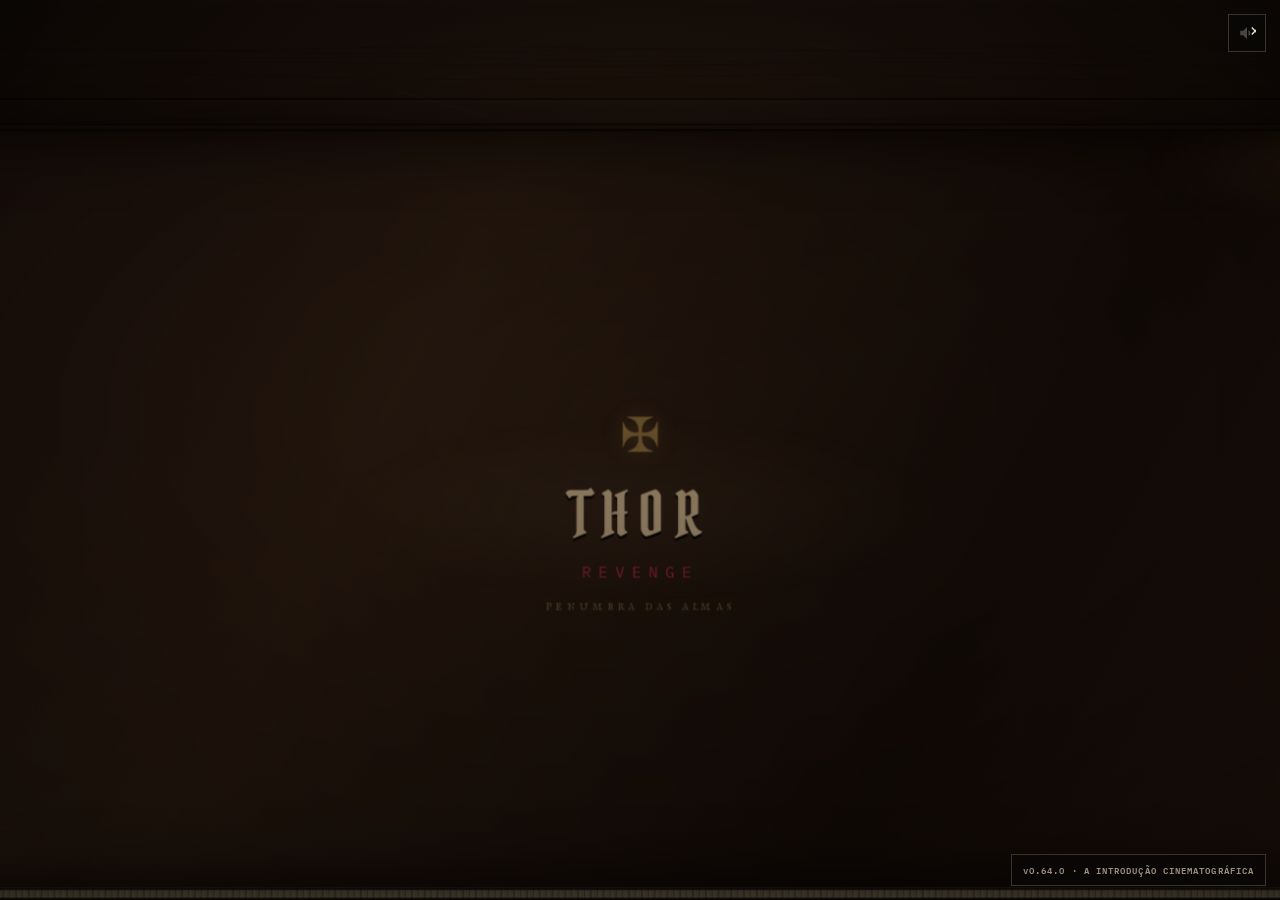
==== commit 9ccbec08: "chore(versionamento): adota 0.x até a 1.0 — versão atual v0.64.0 Data: 2026-10-28  O projeto deixa o" ====
--- a/index.html
+++ b/index.html
@@ -7,7 +7,7 @@
 <link rel="preconnect" href="https://fonts.googleapis.com">
 <link rel="preconnect" href="https://fonts.gstatic.com" crossorigin>
 <link href="https://fonts.googleapis.com/css2?family=Pirata+One&family=IBM+Plex+Mono:wght@400;600&family=IM+Fell+English+SC&family=Metamorphous&family=Caesar+Dressing&family=Special+Elite&family=Rock+Salt&family=Monoton&family=Fiber&display=swap" rel="stylesheet">
-<link rel="stylesheet" href="style.css?v=192">
+<link rel="stylesheet" href="style.css?v=640">
 </head>
 <body>
 <canvas id="cv"></canvas>
@@ -45,7 +45,7 @@
     <div class="entrySub">penumbra das almas</div>
     <button class="btn entryBtn" id="entryBtn">INICIAR</button>
     <button class="entryAgain" id="entryAgain" type="button">rever a introdução</button>
-    <div class="entryHint">a descida começa no livro · v1.9.2</div>
+    <div class="entryHint">a descida começa no livro · v0.64.0</div>
   </div>
 </div>
 
@@ -57,9 +57,9 @@
     <div class="pg pgL"><div class="pgIn">
       <h1 id="gameTitle">THOR: REVENGE</h1>
       <div class="rule"><div class="ln"></div><div class="dm"></div><div class="ln"></div></div>
-      <div class="sub">o livro vivo · v1.9.2</div>
+      <div class="sub">o livro vivo · v0.64.0</div>
       <div class="sub dante" style="opacity:.82;margin-top:2px">"Abandonai toda esperança, vós que entrais."</div>
-      <div id="menuNews" title="clique para ver as novidades desta versão">v1.9.2 — A INTRODUÇÃO CINEMATOGRÁFICA · depois da abertura do livro, a câmera mergulha no manuscrito: a prancha do grande abismo, o Inferno registrado em camadas (muralhas, portas fechadas, silhuetas na fumaça), Thor — o cachorro morto-vivo — acordando com peso no chão de cinza, a anotação antiga "O corpo foi perdido. A vontade permaneceu.", a marca de tinta que aparece na margem sozinha e a travessia em que o desenho vira o mundo · ~45s na primeira vez, PULÁVEL a qualquer momento (a dica fica no canto) · depois só volta a tocar pelo "rever a introdução" na ENTRADA · o INICIAR continua vindo DEPOIS da cutscene, revelado sobre o corredor final · nada mudou nos handlers, saves, lousa ou gameplay</div>
+      <div id="menuNews" title="clique para ver as novidades desta versão">v0.64.0 — A INTRODUÇÃO CINEMATOGRÁFICA · depois da abertura do livro, a câmera mergulha no manuscrito: a prancha do grande abismo, o Inferno registrado em camadas (muralhas, portas fechadas, silhuetas na fumaça), Thor — o cachorro morto-vivo — acordando com peso no chão de cinza, a anotação antiga "O corpo foi perdido. A vontade permaneceu.", a marca de tinta que aparece na margem sozinha e a travessia em que o desenho vira o mundo · ~45s na primeira vez, PULÁVEL a qualquer momento (a dica fica no canto) · depois só volta a tocar pelo "rever a introdução" na ENTRADA · o INICIAR continua vindo DEPOIS da cutscene, revelado sobre o corredor final · nada mudou nos handlers, saves, lousa ou gameplay</div>
       <button class="btn hidden" id="continueBtn">CONTINUAR</button>
       <button class="btn" id="startBtn">DESCER</button>
       <button class="mini hidden" id="menuLimboBtn">IR DIRETO AO ABISMO</button>
@@ -404,7 +404,7 @@
       <span>ESQUERDA</span><button class="kbBtn" data-kb="left">SETA ESQ</button>
       <span>DIREITA</span><button class="kbBtn" data-kb="right">SETA DIR</button>
       <span>INVESTIDA</span><button class="kbBtn" data-kb="dash">SHIFT</button>
-      <span style="grid-column:1/3;font-size:8px;line-height:1.5;color:#8f8478">v1.9.2 — a introdução cinematográfica: depois da abertura, a câmera mergulha no manuscrito (o abismo, o Inferno em camadas, Thor acordando, a margem que se escreve sozinha) e o INICIAR revela-se sobre o corredor final · pulável, toca uma vez · o livro vivo continua: cada opção vira uma folha com aproximação de câmera própria · CÍRCULOS fecha o livro e mostra a LOUSA com os nove círculos a giz + a PENUMBRA DAS ALMAS fora do desenho · menu mais leve: o mundo atrás do menu não é desenhado, velas/poeira dormem quando outra tela cobre o livro · abertura pulável, conteúdo já escrito, registro das almas, página de ajustes, ANIMAÇÕES DO LIVRO nas OPÇÕES · EDITOR DE MODS segue fora do jogo (forja = mod-studio.html)</span>
+      <span style="grid-column:1/3;font-size:8px;line-height:1.5;color:#8f8478">v0.64.0 — a introdução cinematográfica: depois da abertura, a câmera mergulha no manuscrito (o abismo, o Inferno em camadas, Thor acordando, a margem que se escreve sozinha) e o INICIAR revela-se sobre o corredor final · pulável, toca uma vez · o livro vivo continua: cada opção vira uma folha com aproximação de câmera própria · CÍRCULOS fecha o livro e mostra a LOUSA com os nove círculos a giz + a PENUMBRA DAS ALMAS fora do desenho · menu mais leve: o mundo atrás do menu não é desenhado, velas/poeira dormem quando outra tela cobre o livro · abertura pulável, conteúdo já escrito, registro das almas, página de ajustes, ANIMAÇÕES DO LIVRO nas OPÇÕES · EDITOR DE MODS segue fora do jogo (forja = mod-studio.html)</span>
       <span>ITEM ATIVO</span><button class="kbBtn" data-kb="active">ESPAÇO</button>
       <span>INTERAGIR</span><button class="kbBtn" data-kb="interact">Z</button>
       <span>PAUSA</span><button class="kbBtn" data-kb="pause">ESC</button>
@@ -544,11 +544,11 @@
 </div>
 
 <!-- ===================== BOTÃO v0.9.0 — INFO DA ATUALIZAÇÃO ===================== -->
-<button id="versionBtn" style="display:none;position:fixed;right:14px;bottom:14px;z-index:30;background:rgba(10,7,8,.65);border:1px solid #3a332c;color:#9c8f7c;font:600 9px 'IBM Plex Mono',monospace;letter-spacing:.12em;padding:7px 11px;cursor:pointer;transition:.16s">v1.9.2 · A INTRODUÇÃO CINEMATOGRÁFICA</button>
+<button id="versionBtn" style="display:none;position:fixed;right:14px;bottom:14px;z-index:30;background:rgba(10,7,8,.65);border:1px solid #3a332c;color:#9c8f7c;font:600 9px 'IBM Plex Mono',monospace;letter-spacing:.12em;padding:7px 11px;cursor:pointer;transition:.16s">v0.64.0 · A INTRODUÇÃO CINEMATOGRÁFICA</button>
 
 <div id="versionInfo" class="overlay hidden solid">
   <div class="lu-eyebrow">ATUALIZAÇÃO</div>
-  <h1 style="font-size:clamp(34px,4.5vw,50px)">v1.9.2 — A INTRODUÇÃO CINEMATOGRÁFICA</h1>
+  <h1 style="font-size:clamp(34px,4.5vw,50px)">v0.64.0 — A INTRODUÇÃO CINEMATOGRÁFICA</h1>
   <div class="rule"><div class="ln"></div><div class="dm"></div><div class="ln"></div></div>
   <div id="versionInfoBody" style="max-width:680px;max-height:64vh;overflow-y:auto;text-align:left;font-family:'IBM Plex Mono',monospace;font-size:11px;color:#9c8f7c;line-height:1.9;letter-spacing:.04em;padding:8px"></div>
   <button class="mini" id="versionInfoClose" style="margin-top:14px">FECHAR</button>
@@ -562,16 +562,16 @@
   if(window.__ERRS.length<50)window.__ERRS.push(String((e&&e.message)||e));
 });
 </script>
-<script src="assets/sprites/sprites.js?v=192"></script>
-<script src="audio.js?v=192"></script>
-<script src="game.js?v=192"></script>
-<script src="school.js?v=192"></script>
-<script src="castelo.js?v=192"></script>
-<script src="expansion.js?v=192"></script>
-<script src="remaster.js?v=192"></script>
-<script src="grimoria.js?v=192"></script>
-<script src="livro.js?v=192"></script>
-<script src="intro.js?v=192"></script>
-<script src="mods.js?v=192"></script>
+<script src="assets/sprites/sprites.js?v=640"></script>
+<script src="audio.js?v=640"></script>
+<script src="game.js?v=640"></script>
+<script src="school.js?v=640"></script>
+<script src="castelo.js?v=640"></script>
+<script src="expansion.js?v=640"></script>
+<script src="remaster.js?v=640"></script>
+<script src="grimoria.js?v=640"></script>
+<script src="livro.js?v=640"></script>
+<script src="intro.js?v=640"></script>
+<script src="mods.js?v=640"></script>
 </body>
 </html>
